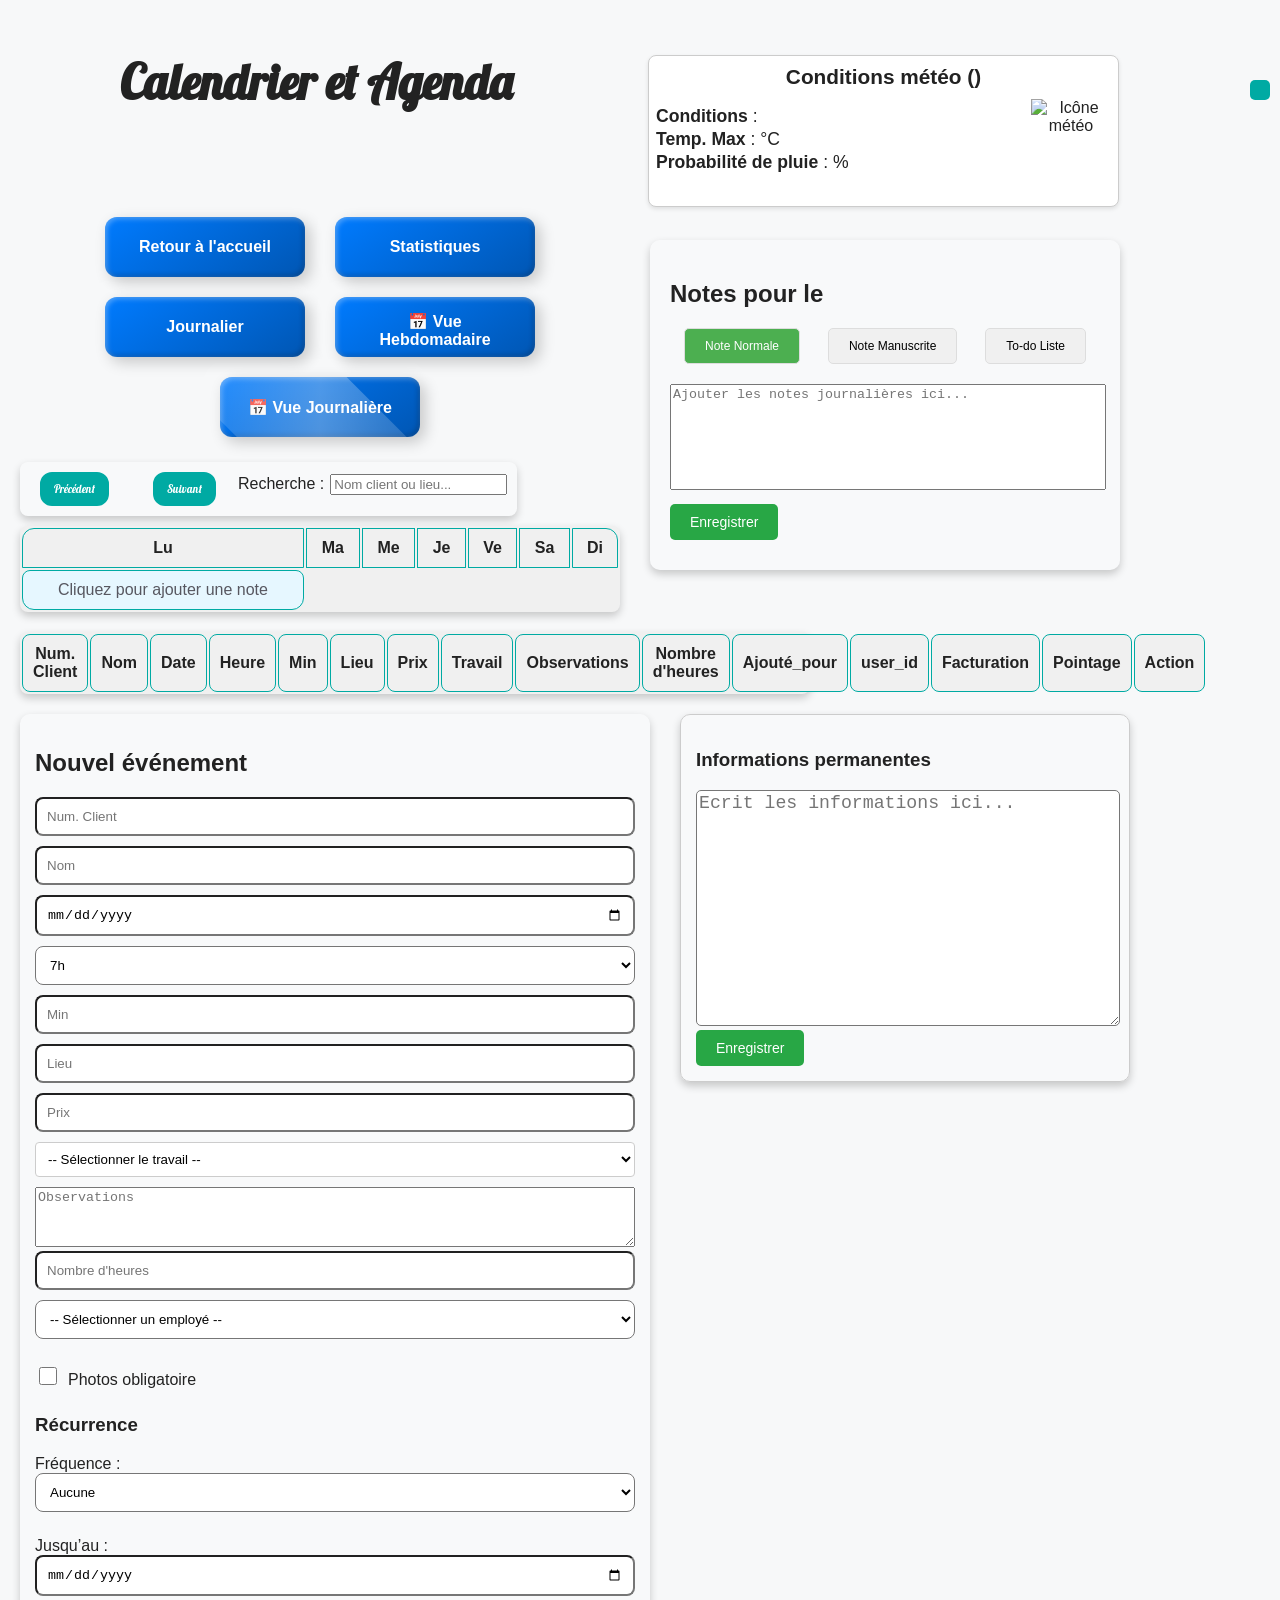
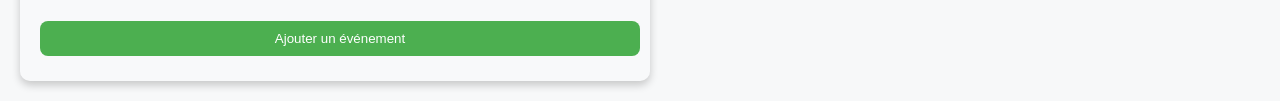
==== calendrier.html @ 265c9bbc "Amélioration" ====
<!DOCTYPE html>
<html lang="fr">
<head>
    <meta name="viewport" content="width=device-width, initial-scale=1.0, user-scalable=no">
    <link rel="icon" href="data:,">
    <meta charset="UTF-8">
    <meta name="viewport" content="width=device-width, initial-scale=1.0">
    <title data-i18n="page_title_daily_calendar_agenda">Calendrier et Agenda Quotidien</title>
    <style>
        #noteText {
            width: 100%; /* Largeur complète */
            height: 100px; /* Hauteur maximale */
            overflow-y: auto; /* Défilement vertical si nécessaire */
            resize: none; /* Désactive le redimensionnement manuel */
        }
    </style>
    <link rel="stylesheet" href="calendrier.css">
    <script src="https://cdnjs.cloudflare.com/ajax/libs/uuid/8.3.2/uuid.min.js"></script>
    <script src="https://cdnjs.cloudflare.com/ajax/libs/pdf.js/3.11.174/pdf.min.js"></script>
    <script src="https://cdnjs.cloudflare.com/ajax/libs/html2canvas/1.4.1/html2canvas.min.js"></script>
    <script src="https://code.jquery.com/jquery-3.7.1.slim.min.js" integrity="sha256-kmHvs0B+OpCW5GVHUNjv9rOmY0IvSIRcf7zGUDTDQM8=" crossorigin="anonymous"></script>
    <script src="https://cdnjs.cloudflare.com/ajax/libs/jspdf/2.5.1/jspdf.umd.min.js"></script>
    <script src="https://cdnjs.cloudflare.com/ajax/libs/jspdf-autotable/3.8.2/jspdf.plugin.autotable.min.js"></script>
    <script src="https://cdnjs.cloudflare.com/ajax/libs/jspdf-autotable/3.8.2/jspdf.plugin.autotable.min.js"></script>
    <script type="text/javascript">
        // Place ta fonction `openEditModal` ici
        async function openEditModal(date, notes = "") {

            // 1. D'abord, assurez-vous que la modale est visible
            const editNoteModal = document.getElementById('editNoteModal');
            if (!editNoteModal) {
                console.error("Erreur: L'élément '#editNoteModal' est introuvable. Impossible d'ouvrir la modale.");
                return;
            }

            // 2. Ensuite, manipulez les éléments internes
            const modalDateElement = document.getElementById('modalDate');
            if (modalDateElement) {
                modalDateElement.textContent = date;
            } else {
                console.error("Erreur: L'élément '#modalDate' est introuvable à l'intérieur de la modale. La date ne peut pas être affichée.");
            }

            // 3. Récupération asynchrone des notes de la base de données
            // On charge la note par défaut (type 1)
            const notesFromDB = await loadDailyNoteForDate(date, 1);

            const noteTextElement = document.getElementById('noteText');
            if (noteTextElement) {
                // Affiche la note de la base de données si elle existe, sinon utilise la valeur par défaut.
                noteTextElement.value = notesFromDB || notes;
            } else {
                console.error("Erreur: L'élément '#noteText' est introuvable à l'intérieur de la modale.");
            }

            // 4. Affiche la modale une fois que le contenu est chargé
            editNoteModal.style.display = 'block';
        }

        async function loadDailyNoteForDate(date) {
            try {
                // Récupérer toutes les notes pour la date spécifiée
                const { data: notes, error } = await supabase
                    .from('daily_notes1_fran')
                    .select('notes, type, todo_notes') // Assurez-vous d'inclure 'todo_notes'
                    .eq('date', date);

                if (error) {
                    console.error('error_fetching_notes', error);
                    return;
                }

                const noteTextElement = document.getElementById('noteText');
                const todoList = document.getElementById('todoList');
                let noteToDisplay = null;

                // Chercher la note normale (type 1) ou la to-do liste (type 3)
                if (notes && notes.length > 0) {
                    noteToDisplay = notes.find(note => note.type === 1) || notes.find(note => note.type === 3);
                }

                // Si une note est trouvée, afficher selon son type
                if (noteToDisplay) {
                    if (noteToDisplay.type === 1) { // Note normale
                        noteTextElement.value = noteToDisplay.notes;
                        setNoteType(1);
                    } else if (noteToDisplay.type === 3) { // To-do Liste
                        todoList.innerHTML = ''; // Vider la liste précédente
                        const todos = JSON.parse(noteToDisplay.todo_notes); // Parse le JSON de la to-do liste
                        todos.forEach(item => {
                            const li = document.createElement('li');
                            li.innerHTML = `<input type="checkbox" ${item.completed ? 'checked' : ''}> <span>${item.text}</span>`;
                            todoList.appendChild(li);
                        });
                        setNoteType(3);
                    }
                } else {
                    // Si aucune note n'est trouvée pour cette date
                    noteTextElement.value = "";
                    setNoteType(1); // Par défaut, afficher la note normale
                }

                document.getElementById('editNoteModal').style.display = 'block'; // Ouvre la modale

            } catch (error) {
                console.error('error_unexpected_colon', error);
                document.getElementById('noteText').value = "";
                document.getElementById('editNoteModal').style.display = 'block'; // Ouvre la modale même en cas d'erreur
            }
        }


        // Fonction pour gérer le changement de date
        function handleDateChange(newDate) {
            document.getElementById('modalDate').textContent = newDate;
            loadDailyNoteForDate(newDate, 1);
        }

    </script>
    <script src="https://cdn.jsdelivr.net/npm/@emailjs/browser@3/dist/email.min.js"></script>
    <script>
      (function() {
        emailjs.init("6lA9Rhqjaqkd15zS7"); // ⚡ ta Public Key
      })();
    </script>


    <script type="module">
        import { supabase } from './supabaseClientAgendaJour.js';

        // Variables globales (assurez-vous qu'elles sont déclarées une seule fois dans votre fichier)
        let translations = {};
        let currentLang = 'fr'; // Valeur par défaut, sera mise à jour au chargement de la langue
        let monthNames = []; // Sera rempli par loadLanguage
        var currentMonth = new Date().getMonth();
        var currentYear = new Date().getFullYear();
        var event = {}; // Objet pour stocker les événements par date
        let employeeNames = []; // variable globale
        let evenementsRecherche = null; // null = pas de recherche
        let currentSearchFilter = "";
        let isProgrammaticClick = false;
        const isConfigUser = localStorage.getItem('currentPersonIsConfigUser') === 'true';
        let isFetchingEvents = false;
        let connectedUserName = '';

        let selectedClient = null;
        let currentPopupData = null;
        let draggedEvent = null;
        let recurrenceAlerts = [];

        // Les éléments DOM
        const overlay = document.getElementById("loading-overlay");
        const progressBar = document.getElementById("progress-bar");
        const progressText = document.getElementById("progress-text");

        // === GÉRER LA VISIBILITÉ DU BOUTON RDV ===
        const addRdvBtn = document.getElementById('addRdvBtn');
        if (addRdvBtn) {
            addRdvBtn.style.display = isConfigUser ? '' : 'none';
        }

        // =======================================================
        // UTILITAIRES DE SYNCHRONISATION ET HORS LIGNE
        // =======================================================

        // Constantes pour la file d'attente hors ligne
        const OFFLINE_QUEUE_KEY = 'offline_queue';

        /**
         * Vérifie l'état de la connexion Internet.
         * @returns {boolean} True si en ligne, False sinon.
         */
        function isOnline() {
            return navigator.onLine;
        }

        /**
         * Ajoute une opération à la file d'attente locale (simulée avec LocalStorage
         * pour la simplicité, mais idéalement IndexedDB).
         * @param {Object} operation - L'objet de la requête à enregistrer.
         */
        async function addToQueue(operation) {
            console.log(`[IDB/Queue] Tentative d'ajout à la file d'attente:`, operation);

            // === CORRECTION UNIQUE - DÉBUT ===
            // 1. Supprimer Téléphone:null de tous les payloads
            if (operation.payload && operation.payload.Téléphone === null) {
                console.log('🛠️ Suppression Téléphone:null du payload');
                delete operation.payload.Téléphone;
            }

            // 1b. Supprimer Num. Client:null de tous les payloads
            if (operation.payload && operation.payload["Num. Client"] === null) {
                console.log('🛠️ Suppression Num. Client:null du payload');
                delete operation.payload["Num. Client"];
            }

            // 2. Ne PAS ignorer les payloads vides si c'est une mise à jour légitime
            if (operation.payload && Object.keys(operation.payload).length === 0) {
                console.log('ℹ️ Payload vide après nettoyage');
            }

            // 3. Ignorer les opérations avec targetId.Téléphone vide
            if (operation.targetId && operation.targetId.Téléphone === '') {
                console.log('⚠️ TargetId.Téléphone vide, opération ignorée');
                return;
            }


            // --- Début de la SIMULATION (Remplacez par IndexedDB en production) ---
            try {
                const queue = JSON.parse(localStorage.getItem(OFFLINE_QUEUE_KEY) || '[]');

                // Assure un ID unique et horodatage
                operation.id = Date.now() + Math.random().toString(36).substring(2, 9);
                operation.timestamp = Date.now();

                queue.push(operation);
                localStorage.setItem(OFFLINE_QUEUE_KEY, JSON.stringify(queue));

                console.log(`[IDB/Queue] Opération ajoutée avec succès. Taille de la file: ${queue.length}`);
            } catch (e) {
                console.error("[IDB/Queue] Erreur lors de l'ajout à la file d'attente:", e);
            }
            // --- Fin de la SIMULATION ---
        }

        // NOTE: Vous pouvez supprimer la déclaration vide car syncData est définie ci-dessous.

        // =======================================================
        // AJOUT DE SIMULATIONS POUR LIRE ET SUPPRIMER LA QUEUE LOCALE
        // =======================================================

        /**
         * Récupère toutes les opérations en attente (simulée).
         * @returns {Array<Object>} La liste des opérations ordonnées par timestamp.
         */
        async function getQueue() {
            try {
                const queue = JSON.parse(localStorage.getItem(OFFLINE_QUEUE_KEY) || '[]');
                // 💡 Toujours trier par timestamp pour garantir l'ordre chronologique
                return queue.sort((a, b) => a.timestamp - b.timestamp);
            } catch (e) {
                console.error("[IDB/Queue] Erreur lors de la récupération de la file:", e);
                return [];
            }
        }

        /**
         * Supprime une opération spécifique de la file (simulée).
         * @param {string} id - L'ID de l'opération à supprimer.
         */
        async function deleteFromQueue(id) {
            try {
                let queue = JSON.parse(localStorage.getItem(OFFLINE_QUEUE_KEY) || '[]');
                const initialLength = queue.length;

                queue = queue.filter(op => op.id !== id);
                localStorage.setItem(OFFLINE_QUEUE_KEY, JSON.stringify(queue));

                console.log(`[IDB/Queue] Opération ${id} supprimée. ${initialLength - queue.length} élément(s) retiré(s).`);
            } catch (e) {
                console.error("[IDB/Queue] Erreur lors de la suppression de l'opération:", e);
            }
        }


        // =======================================================
        // FONCTION DE SYNCHRONISATION PRINCIPALE (syncData)
        // =======================================================

        // Variable pour s'assurer qu'une seule synchronisation est en cours d'exécution à la fois
        let isSyncing = false;

        /**
         * Tente de synchroniser toutes les modifications locales avec Supabase.
         */
        async function syncData() { // C'est la seule déclaration de syncData maintenant.
            if (isSyncing || !isOnline()) {
                console.log(`[Sync] Synchronisation ignorée (Déjà en cours ou hors ligne).`);
                return;
            }

            isSyncing = true;
            console.log("🚀 Début de la synchronisation des données locales.");

            const queue = await getQueue();
            if (queue.length === 0) {
                isSyncing = false;
                console.log("✅ File d'attente locale vide. Synchronisation terminée.");
                return;
            }

            let successCount = 0;
            let failCount = 0;

            for (const operation of queue) {
                try {
                    if (operation.type === 'UPDATE') {

                        // Extraction des paramètres de la requête
                        const { targetTable, targetId, payload } = operation;
                        console.log('=== DEBUG SYNC: Operation payload ===');
                        console.log('Table cible:', targetTable);
                        console.log('ID cible:', targetId);
                        console.log('Payload complet:', JSON.stringify(payload, null, 2));
                        console.log('Clé "Téléphone" existe dans payload?', 'Téléphone' in payload);
                        console.log('Clé "Num. Client" existe dans payload?', 'Num. Client' in payload);
                        console.log('==============================');

                        const targetKeys = Object.keys(targetId);

                        if (targetKeys.length === 0) {
                             throw new Error("ID de cible manquant pour la mise à jour.");
                        }

                        // Construction de la clause WHERE
                        let query = supabase.from(targetTable).update(payload);

                        targetKeys.forEach(key => {
                            query = query.eq(key, targetId[key]);
                        });

                        // 🚨 Exécution de la requête Supabase
                        const { error } = await query;

                        if (error) {
                            console.error(`❌ Échec API sur ${targetTable} (ID: ${operation.id}). Arrêt de la file.`, error);
                            failCount++;
                            break;
                        }

                        // Succès: suppression de l'opération de la file locale
                        await deleteFromQueue(operation.id);
                        successCount++;

                    } else {
                        console.warn(`[Sync] Type d'opération inconnu : ${operation.type}. Suppression.`);
                        await deleteFromQueue(operation.id);
                    }

                } catch (e) {
                    console.error(`❌ Erreur critique lors du traitement de l'opération ${operation.id}. Arrêt de la file.`, e);
                    failCount++;
                    break;
                }
            }

            isSyncing = false;
            console.log(`\n🎉 Synchronisation terminée : ${successCount} succès, ${failCount} échecs. Reste ${queue.length - successCount} élément(s) en attente.`);
        }

        // -----------------------------------------------------------------
        // -----------------------------------------------------------------
        // Gestion des boutons
        // -----------------------------------------------------------------
        // -----------------------------------------------------------------

        // Gestion du bouton statistiques
        document.getElementById('statsButton').addEventListener('click', function() {
            // Récupérer les informations utilisateur
            const userName = localStorage.getItem('currentPersonName');
            const isConfigUser = localStorage.getItem('currentPersonIsConfigUser') === 'true';

            // Passer les paramètres dans l'URL
            const params = new URLSearchParams({
                user: userName || '',
                isConfig: isConfigUser
            });

            window.location.href = `statistiques.html?${params.toString()}`;
        });

        // Gestion du bouton journalier
        document.getElementById('dailyButton').addEventListener('click', function() {
            // Récupérer les informations utilisateur
            const userName = localStorage.getItem('currentPersonName');
            const isConfigUser = localStorage.getItem('currentPersonIsConfigUser') === 'true';

            // Vérifier si l'utilisateur a les droits d'accès
            if (!isConfigUser) {
                alert("⛔ Accès refusé : Vous n'avez pas les droits nécessaires pour accéder à cette page.");
                return; // Empêcher la redirection
            }

            // Passer les paramètres dans l'URL
            const params = new URLSearchParams({
                user: userName || '',
                isConfig: isConfigUser
            });

            window.location.href = `journalier.html?${params.toString()}`;
        });

        // Gestion du bouton accueil
        document.getElementById('homeButton').addEventListener('click', function() {
            window.location.href = 'index.html';
        });

        // ✅ Fonction unique pour les dates locales (à mettre au début de votre code)
        function getLocalDateString(date = new Date()) {
            const year = date.getFullYear();
            const month = String(date.getMonth() + 1).padStart(2, '0');
            const day = String(date.getDate()).padStart(2, '0');
            return `${year}-${month}-${day}`;
        }

        async function loadEmployees() {
            const { data, error } = await supabase
                .from("access_code1_fran")
                .select("Nom, color"); // Ajout de "color" à la sélection

            if (error) {
                console.error("Erreur récupération employés:", error);
                return;
            }

            // On garde le tableau simple de noms
            employeeNames = data.map(emp => emp.Nom);
            console.log("Noms des employés récupérés :", employeeNames);

            // Stocker les couleurs dans un objet global
            window.employeeColors = {};
            data.forEach(emp => {
                if (emp.Nom && emp.color) {
                    window.employeeColors[emp.Nom] = emp.color;
                }
            });
            console.log("Couleurs employés chargées :", window.employeeColors);
        }

        // Fonction pour peupler le select des employés
        async function populateEmployeSelect() {
            try {
                // Utilisez votre fonction existante
                await loadEmployees();

                const select = document.getElementById('employeSelect');
                if (select && employeeNames && employeeNames.length > 0) {
                    // Vider les options existantes (sauf la première)
                    select.innerHTML = '<option value="">-- Sélectionner un employé --</option>';

                    // Ajouter chaque employé
                    employeeNames.forEach(employeName => {
                        const option = document.createElement('option');
                        option.value = employeName; // Utilisez le nom comme valeur
                        option.textContent = employeName;
                        select.appendChild(option);
                    });

                    console.log('✅ Select des employés peuplé avec succès');
                } else {
                    console.log('❌ Aucun employé trouvé ou select non disponible');
                }
            } catch (error) {
                console.error('Erreur dans populateEmployeSelect:', error);
            }
        }

        // Fonction pour afficher/masquer la barre d'alertes
        function toggleRecurrenceAlertBar(show) {
            const alertBar = document.getElementById('recurrence-alert-bar');
            alertBar.style.display = show ? 'block' : 'none';
        }

        // Fonction pour mettre à jour le compteur d'alertes
        function updateAlertCount(count) {
            document.getElementById('recurrence-alert-count').textContent = count + ' ALERTES RÉCURRENCE';
        }

        // Fermeture de la barre
        document.getElementById('close-alert-bar').addEventListener('click', function() {
            toggleRecurrenceAlertBar(false);
        });

        // Fermeture du modal en cliquant à l'extérieur
        document.getElementById('recurrence-alert-modal').addEventListener('click', function(e) {
            if (e.target === this) {
                this.style.display = 'none';
            }
        });

        // Fonction pour envoyer l'email avec les photos
        async function sendPhotosEmail(event) {
            try {
                // Préparer le contenu des photos
                let photosContent = '';

                if (event.photo_avant_url || event.photo_apres_url) {
                    photosContent = '<h3>📸 Photos jointes :</h3><div style="display: flex; gap: 10px; flex-wrap: wrap;">';

                    if (event.photo_avant_url) {
                        photosContent += `
                            <div style="flex: 1; min-width: 200px;">
                                <h4>Photo Avant</h4>
                                <img src="${event.photo_avant_url}" alt="Photo avant" style="max-width: 100%; height: auto; border: 1px solid #ddd; border-radius: 4px;">
                            </div>
                        `;
                    }

                    if (event.photo_apres_url) {
                        photosContent += `
                            <div style="flex: 1; min-width: 200px;">
                                <h4>Photo Après</h4>
                                <img src="${event.photo_apres_url}" alt="Photo après" style="max-width: 100%; height: auto; border: 1px solid #ddd; border-radius: 4px;">
                            </div>
                        `;
                    }

                    photosContent += '</div>';
                }

                // ⚠️ ASSUREZ-VOUS que toutes ces variables sont bien envoyées :
                await emailjs.send("service_zh7myzj", "template_q9ce0fk", {
                    custom_title: "📸 PHOTOS CLIENT - INTERVENTION 📸",
                    custom_message: "Voici les photos de l'intervention :",
                    employe: event.Ajouté_pour,
                    telephone: event.Téléphone,
                    date: event.Date,
                    heure: event.Heure,
                    lieu: event.Lieu,
                    photos_content: photosContent,  // ⬅️ Doit contenir le HTML des photos
                    footer_message: ""  // ⬅️ Vide pour les photos
                });

                showTemporaryMessage("✅ " + getTranslation('photos_sent_success'));

            } catch (error) {
                console.error("❌ Erreur envoi photos:", error);
                showTemporaryMessage("❌ " + getTranslation('photos_sent_error'));
            }
        }

        // Fonction pour scanner les récurrences qui se terminent bientôt
        async function scanEndingRecurrences() {
            console.log("🔍 Scan des récurrences en cours...");

            try {
                // Récupérer toutes les récurrences actives
                const { data: events, error } = await supabase
                    .from('event_quot1_fran')
                    .select('*')
                    .not('recurrence_rule', 'is', null)
                    .not('recurrence_id', 'is', null);

                if (error) {
                    console.error("Erreur lors du scan:", error);
                    return;
                }

                // Grouper par recurrence_id pour éviter les doublons
                const uniqueRecurrences = {};
                events.forEach(event => {
                    if (!uniqueRecurrences[event.recurrence_id]) {
                        uniqueRecurrences[event.recurrence_id] = event;
                    }
                });

                const alerts = [];
                const today = normalizeToMidnight(new Date());

                // Analyser chaque récurrence unique
                for (const recurrenceId in uniqueRecurrences) {
                    const event = uniqueRecurrences[recurrenceId];

                    try {
                        const rule = JSON.parse(event.recurrence_rule);

                        if (rule.endDate) {
                            const endDate = parseLocalDate(rule.endDate);
                            const daysUntilEnd = Math.ceil((endDate - today) / (1000 * 60 * 60 * 24));

                            // Si la récurrence se termine dans moins de 30 jours
                            if (daysUntilEnd >= 0 && daysUntilEnd <= 30) {
                                alerts.push({
                                    event: event,
                                    rule: rule,
                                    daysUntilEnd: daysUntilEnd,
                                    recurrenceId: recurrenceId
                                });
                            }
                        }
                    } catch (e) {
                        console.error("Erreur parsing recurrence_rule:", e);
                    }
                }

                // Trier par urgence (jours restants)
                alerts.sort((a, b) => a.daysUntilEnd - b.daysUntilEnd);

                // Mettre à jour l'affichage
                updateRecurrenceAlerts(alerts);

            } catch (error) {
                console.error("Erreur générale du scan:", error);
            }
        }

        // Fonction pour mettre à jour l'affichage des alertes
        function updateRecurrenceAlerts(alerts) {
            const alertBar = document.getElementById('recurrence-alert-bar');
            const minicardsContainer = document.getElementById('recurrence-alert-minicards');
            const countElement = document.getElementById('recurrence-alert-count');

            // Vider les mini-cartes existantes
            minicardsContainer.innerHTML = '';

            if (alerts.length === 0) {
                // Masquer la barre si aucune alerte
                toggleRecurrenceAlertBar(false);
                return;
            }

            // Mettre à jour le compteur
            updateAlertCount(alerts.length);

            // Créer les mini-cartes
            alerts.forEach(alert => {
                const minicard = document.createElement('div');
                minicard.className = `recurrence-minicard ${
                    alert.daysUntilEnd <= 7 ? 'urgent' :
                    alert.daysUntilEnd <= 15 ? 'warning' : 'info'
                }`;

                minicard.innerHTML = `
                    📞 ${alert.event.Téléphone} - J-${alert.daysUntilEnd}
                `;

                minicard.addEventListener('click', () => {
                    showRecurrenceAlertDetail(alert);
                });

                minicardsContainer.appendChild(minicard);
            });

            // Afficher la barre
            toggleRecurrenceAlertBar(true);
        }

        // Fonction pour afficher le détail d'une alerte
        function showRecurrenceAlertDetail(alert) {
            const modal = document.getElementById('recurrence-alert-modal');
            const content = document.getElementById('recurrence-alert-content');

            // Formater la description de la récurrence
            const recurrenceDescription = formatRecurrenceDescription(alert.rule);

            // Créer le contenu du modal
            content.innerHTML = `
                <div style="margin-bottom: 20px;">
                    <h3 style="color: #ff8c00; margin-bottom: 15px;">
                        🔔 RÉCURRENCE TERMINE DANS ${alert.daysUntilEnd} JOURS
                    </h3>

                    <div style="background: #f9f9f9; padding: 15px; border-radius: 8px; margin-bottom: 15px;">
                        <p><strong>📞 Téléphone:</strong> ${alert.event.Téléphone || '-'}</p>
                        <p><strong>👤 Nom:</strong> ${alert.event.Nom || '-'}</p>
                        <p><strong>📅 Prochaine date:</strong> ${alert.event.Date} à ${alert.event.Heure || ''}${alert.event.Min || ''}</p>
                        <p><strong>📍 Lieu:</strong> ${alert.event.Lieu || '-'}</p>
                        <p><strong>💰 Prix:</strong> ${alert.event.Prix || '-'}€</p>
                        <p><strong>🔧 Travail:</strong> ${alert.event.Travail || '-'}</p>
                        <p><strong>⏱️ Durée:</strong> ${alert.event.nombre_heures || '-'} heures</p>
                        <p><strong>👨‍💼 Employé:</strong> ${alert.event.Ajouté_pour || '-'}</p>
                        <p><strong>🔄 Type:</strong> ${recurrenceDescription}</p>
                        <p><strong>📅 Fin de récurrence:</strong> ${alert.rule.endDate}</p>
                    </div>

                    <div style="display: flex; gap: 10px; flex-wrap: wrap; margin-bottom: 15px;">
                        <div style="flex: 1; min-width: 200px;">
                            <label><strong>⏰ Rappelez-moi dans:</strong></label>
                            <select id="reminder-delay" style="width: 100%; padding: 8px; margin-top: 5px;">
                                <option value="1">1 jour</option>
                                <option value="5">5 jours</option>
                                <option value="15">15 jours</option>
                                <option value="never">Jamais</option>
                            </select>
                        </div>

                        <div style="flex: 1; min-width: 200px;">
                            <label><strong>📅 Nouvelle récurrence:</strong></label>
                            <button id="create-new-recurrence" style="width: 100%; padding: 10px; background: #4CAF50; color: white; border: none; border-radius: 5px; cursor: pointer;">
                                🔄 Créer nouvelle récurrence
                            </button>
                        </div>
                    </div>

                    <div style="display: flex; gap: 10px; justify-content: flex-end;">
                        <button id="mark-treated" style="padding: 8px 15px; background: #66D19E; color: white; border: none; border-radius: 5px; cursor: pointer;">
                            ✓ Marquer comme traitée
                        </button>
                        <button id="close-detail-modal" style="padding: 8px 15px; background: #ccc; border: none; border-radius: 5px; cursor: pointer;">
                            Fermer
                        </button>
                    </div>
                </div>
            `;

            // Afficher le modal
            modal.style.display = 'flex';

            // Gestion des événements
            document.getElementById('create-new-recurrence').addEventListener('click', function() {
                createNewRecurrenceFromAlert(alert);
            });

            document.getElementById('mark-treated').addEventListener('click', function() {
                const delay = document.getElementById('reminder-delay').value;
                handleReminderAction(alert, delay);
            });

            document.getElementById('close-detail-modal').addEventListener('click', function() {
                modal.style.display = 'none';
            });
        }

        // Fonction pour formater la description de la récurrence
        function formatRecurrenceDescription(rule) {
            if (!rule) return 'Aucune';

            switch (rule.frequency) {
                case 'daily':
                    return 'Quotidienne';

                case 'weekly':
                    const days = rule.days ? rule.days.map(day =>
                        day.charAt(0).toUpperCase() + day.slice(1)
                    ).join(', ') : 'Aucun jour';
                    return `Hebdomadaire (${days})`;

                case 'biweekly':  // AJOUT
                    const intervalWeeks = rule.interval || 2;
                    const daysBiweekly = rule.days ? rule.days.map(day =>
                        day.charAt(0).toUpperCase() + day.slice(1)
                    ).join(', ') : 'Aucun jour';
                    return `Toutes les ${intervalWeeks} semaines (${daysBiweekly})`;

                case 'monthly':
                    if (rule.monthlyType === 'relative') {
                        const weekNames = {
                            '1': 'Premier', '2': 'Deuxième', '3': 'Troisième',
                            '4': 'Quatrième', 'last': 'Dernier'
                        };
                        const dayNames = {
                            'monday': 'Lundi', 'tuesday': 'Mardi', 'wednesday': 'Mercredi',
                            'thursday': 'Jeudi', 'friday': 'Vendredi', 'saturday': 'Samedi',
                            'sunday': 'Dimanche'
                        };
                        return `Mensuelle (${weekNames[rule.weekOfMonth]} ${dayNames[rule.dayOfWeek]})`;
                    } else {
                        return `Mensuelle (Jour ${rule.dayOfMonth})`;
                    }

                case 'bimonthly':  // AJOUT
                    const intervalMonths = rule.interval || 2;
                    if (rule.monthlyType === 'relative') {
                        const weekNames = {
                            '1': 'Premier', '2': 'Deuxième', '3': 'Troisième',
                            '4': 'Quatrième', 'last': 'Dernier'
                        };
                        const dayNames = {
                            'monday': 'Lundi', 'tuesday': 'Mardi', 'wednesday': 'Mercredi',
                            'thursday': 'Jeudi', 'friday': 'Vendredi', 'saturday': 'Samedi',
                            'sunday': 'Dimanche'
                        };
                        return `Tous les ${intervalMonths} mois (${weekNames[rule.weekOfMonth]} ${dayNames[rule.dayOfWeek]})`;
                    } else {
                        return `Tous les ${intervalMonths} mois (Jour ${rule.dayOfMonth})`;
                    }

                case 'yearly':
                    return `Annuelle (${rule.day}/${rule.month})`;

                default:
                    return 'Aucune';
            }
        }

        // Fonction pour gérer l'action "Rappelez-moi"
        function handleReminderAction(alert, delay) {
            const modal = document.getElementById('recurrence-alert-modal');

            if (delay === 'never') {
                // Marquer comme "ne plus rappeler" pour cette récurrence
                console.log("Ne plus rappeler pour:", alert.recurrenceId);
                // Ici vous pourriez stocker cette préférence en base de données
            } else {
                console.log(`Rappel programmé dans ${delay} jours pour:`, alert.recurrenceId);
                // Programmer un rappel (à implémenter avec une table de rappels)
            }

            // Fermer le modal
            modal.style.display = 'none';

            // Optionnel: retirer cette alerte de la liste actuelle
            // (à implémenter selon votre logique de gestion d'alertes)
        }

        // Fonction pour créer une nouvelle récurrence (à compléter)
        function createNewRecurrenceFromAlert(alert) {
            console.log("Création d'une nouvelle récurrence à partir de:", alert);

            // Remplir le formulaire avec les données de l'ancienne récurrence
            fillEventFormWithRecurrenceData(alert);

            // Fermer le modal
            document.getElementById('recurrence-alert-modal').style.display = 'none';

            // Faire défiler jusqu'au formulaire
            document.querySelector('.form-wrapper').scrollIntoView({
                behavior: 'smooth'
            });
        }

        // Fonction pour pré-remplir le formulaire avec les données de récurrence
        function fillEventFormWithRecurrenceData(alert) {
            const event = alert.event;

            // Remplir les champs de base
            if (document.getElementById('Téléphone'))
                document.getElementById('Téléphone').value = event.Téléphone || '';
            if (document.getElementById('Nom'))
                document.getElementById('Nom').value = event.Nom || '';
            if (document.getElementById('Lieu'))
                document.getElementById('Lieu').value = event.Lieu || '';
            if (document.getElementById('Prix'))
                document.getElementById('Prix').value = event.Prix || '';
            if (document.getElementById('Travail'))
                document.getElementById('Travail').value = event.Travail || '';
            if (document.getElementById('NombreHeures'))
                document.getElementById('NombreHeures').value = event.nombre_heures || '';
            if (document.getElementById('employeSelect'))
                document.getElementById('employeSelect').value = event.Ajouté_pour || '';

            // Calculer la nouvelle date de début (jour suivant la fin actuelle)
            const currentEndDate = parseLocalDate(alert.rule.endDate);
            const newStartDate = new Date(currentEndDate);
            newStartDate.setDate(newStartDate.getDate() + 1);

            if (document.getElementById('Date')) {
                document.getElementById('Date').value = newStartDate.toISOString().split('T')[0];
            }

            // Pré-remplir la récurrence avec les mêmes paramètres
            if (document.getElementById('recurrence-frequency')) {
                document.getElementById('recurrence-frequency').value = alert.rule.frequency;

                // Déclencher l'événement change pour afficher les bonnes options
                document.getElementById('recurrence-frequency').dispatchEvent(new Event('change'));

                // Remplir les options selon le type de récurrence
                setTimeout(() => {
                    fillRecurrenceOptions(alert.rule);
                }, 100);
            }
        }

        // Fonction pour remplir les options de récurrence
        function fillRecurrenceOptions(rule) {
            if (rule.frequency === 'weekly' && rule.days) {
                rule.days.forEach(day => {
                    const checkbox = document.querySelector(`#weekly-options input[value="${day}"]`);
                    if (checkbox) checkbox.checked = true;
                });
            }

            else if (rule.frequency === 'biweekly') {  // AJOUT
                // Remplir l'intervalle
                if (rule.interval && document.getElementById('biweekly-interval')) {
                    document.getElementById('biweekly-interval').value = rule.interval;
                }
                // Remplir les jours
                if (rule.days) {
                    rule.days.forEach(day => {
                        const checkbox = document.querySelector(`#biweekly-options input[value="${day}"]`);
                        if (checkbox) checkbox.checked = true;
                    });
                }
            }

            else if (rule.frequency === 'monthly') {
                if (rule.monthlyType === 'fixed') {
                    document.getElementById('monthly-type-fixed').checked = true;
                    document.getElementById('monthly-type-fixed').dispatchEvent(new Event('change'));
                    if (document.getElementById('recurrence-dayOfMonth')) {
                        document.getElementById('recurrence-dayOfMonth').value = rule.dayOfMonth || 1;
                    }
                } else {
                    document.getElementById('monthly-type-relative').checked = true;
                    document.getElementById('monthly-type-relative').dispatchEvent(new Event('change'));
                    if (document.getElementById('recurrence-weekOfMonth')) {
                        document.getElementById('recurrence-weekOfMonth').value = rule.weekOfMonth || '1';
                    }
                    if (document.getElementById('recurrence-dayOfWeek')) {
                        document.getElementById('recurrence-dayOfWeek').value = rule.dayOfWeek || 'monday';
                    }
                }
            }

            else if (rule.frequency === 'bimonthly') {  // AJOUT
                // Remplir l'intervalle
                if (rule.interval && document.getElementById('bimonthly-interval')) {
                    document.getElementById('bimonthly-interval').value = rule.interval;
                }

                if (rule.monthlyType === 'fixed') {
                    document.getElementById('bimonthly-type-fixed').checked = true;
                    document.getElementById('bimonthly-type-fixed').dispatchEvent(new Event('change'));
                    if (document.getElementById('bimonthly-dayOfMonth')) {
                        document.getElementById('bimonthly-dayOfMonth').value = rule.dayOfMonth || 1;
                    }
                } else {
                    document.getElementById('bimonthly-type-relative').checked = true;
                    document.getElementById('bimonthly-type-relative').dispatchEvent(new Event('change'));
                    if (document.getElementById('bimonthly-weekOfMonth')) {
                        document.getElementById('bimonthly-weekOfMonth').value = rule.weekOfMonth || '1';
                    }
                    if (document.getElementById('bimonthly-dayOfWeek')) {
                        document.getElementById('bimonthly-dayOfWeek').value = rule.dayOfWeek || 'monday';
                    }
                }
            }

            else if (rule.frequency === 'yearly') {
                if (document.getElementById('recurrence-month')) {
                    document.getElementById('recurrence-month').value = rule.month || 1;
                }
                if (document.getElementById('recurrence-day')) {
                    document.getElementById('recurrence-day').value = rule.day || 1;
                }
            }

            // Remplir la date de fin (par exemple, +1 an)
            if (rule.endDate && document.getElementById('recurrence-endDate')) {
                const currentEnd = parseLocalDate(rule.endDate);
                const newEnd = new Date(currentEnd);
                newEnd.setFullYear(newEnd.getFullYear() + 1);
                document.getElementById('recurrence-endDate').value = newEnd.toISOString().split('T')[0];
            }
        }

        // Scanner au chargement de la page
        document.addEventListener('DOMContentLoaded', function() {
            // Scanner immédiatement
            scanEndingRecurrences();

            // Scanner toutes les heures (pour les tests)
            setInterval(scanEndingRecurrences, 60 * 60 * 1000);

            // Scanner tous les jours à 8h00
            const now = new Date();
            const next8AM = new Date();
            next8AM.setHours(8, 0, 0, 0);
            if (now > next8AM) {
                next8AM.setDate(next8AM.getDate() + 1);
            }

            const timeUntil8AM = next8AM - now;
            setTimeout(() => {
                scanEndingRecurrences();
                setInterval(scanEndingRecurrences, 24 * 60 * 60 * 1000); // Tous les jours
            }, timeUntil8AM);
        });



        function formatDateLocal(date) {
            return date.getFullYear() + "-" +
                String(date.getMonth() + 1).padStart(2, '0') + "-" +
                String(date.getDate()).padStart(2, '0');
        }

        function generateUUID() {
          return ([1e7]+-1e3+-4e3+-8e3+-1e11).replace(/[018]/g, c =>
            (c ^ crypto.getRandomValues(new Uint8Array(1))[0] & 15 >> c / 4).toString(16)
          );
        }


        function normalizeToMidnight(date) {
            return new Date(date.getFullYear(), date.getMonth(), date.getDate());
        }

        function parseLocalDate(dateStr) {
            const [year, month, day] = dateStr.split("-").map(Number);
            return new Date(year, month - 1, day); // ⚡ construit en LOCAL
        }

        // ==========================================
        // VARIABLES GLOBALES ET CONFIGURATION
        // ==========================================

        // Variables anti-rebond pour éviter les appels multiples
        let isGeneratingCalendar = false;
        let isLoadingDailyNotes = false;


        // ==========================================
        // FONCTIONS AVEC PROTECTION ANTI-REBOND
        // ==========================================

        async function generateCalendar(month, year, evenementsTrouves = []) {
            if (isGeneratingCalendar) {
                console.log("⏳ generateCalendar déjà en cours, ignoré");
                return;
            }

            isGeneratingCalendar = true;
            try {
                console.log("🔄 generateCalendar démarré");

                console.log('generateCalendar called');
                const today = new Date();
                const todayFormatted = `${today.getFullYear()}-${String(today.getMonth() + 1).padStart(2, '0')}-${String(today.getDate()).padStart(2, '0')}`;

                const calendarTable = document.getElementById('calendarTable');
                const monthYearDisplay = document.getElementById('monthYear');
                calendarTable.innerHTML = `
                    <tr>
                        <th data-i18n="day_mon_short">Lu</th>
                        <th data-i18n="day_tue_short">Ma</th>
                        <th data-i18n="day_wed_short">Me</th>
                        <th data-i18n="day_thu_short">Je</th>
                        <th data-i18n="day_fri_short">Ve</th>
                        <th data-i18n="day_sat_short">Sa</th>
                        <th data-i18n="day_sun_short">Di</th>
                    </tr>
                `;

                // Traduire les en-têtes
                calendarTable.querySelectorAll('[data-i18n]').forEach(element => {
                    const key = element.getAttribute('data-i18n');
                    if (translations[key]) {
                        element.textContent = translations[key];
                    }
                });

                monthYearDisplay.textContent = `${monthNames[month]} ${year}`;

                const firstDay = (new Date(year, month).getDay() + 6) % 7;
                const daysInMonth = 32 - new Date(year, month, 32).getDate();
                let date = 1;

                for (let i = 0; i < 6; i++) {
                    let row = document.createElement('tr');

                    for (let j = 0; j < 7; j++) {
                        if (i === 0 && j < firstDay) {
                            let cell = document.createElement('td');
                            row.appendChild(cell);
                        } else if (date > daysInMonth) {
                            break;
                        } else {
                            let cell = document.createElement('td');
                            cell.classList.add('clickable');

                            // Date YYYY-MM-DD
                            const formattedDate = `${year}-${String(month + 1).padStart(2, '0')}-${String(date).padStart(2, '0')}`;
                            cell.setAttribute('data-date', formattedDate);
                            cell.appendChild(document.createTextNode(date));
                            cell.addEventListener('click', handleDateClick);

                            // ✅ Garde la couleur du jour actuel
                            if (formattedDate === todayFormatted) {
                                cell.classList.add('today');
                            }

                            // ✅ Ajoute la couleur si cette date est dans les événements trouvés
                            if (Array.isArray(evenementsTrouves) && evenementsTrouves.length > 0) {
                                console.log("Dates trouvées :", evenementsTrouves.map(evt => evt.Date));

                                if (evenementsTrouves.some(evt => evt.Date.trim() === formattedDate)) {
                                    console.log("➡️ Highlight appliqué sur", formattedDate);
                                    cell.classList.add('highlight');
                                }
                            }

                            row.appendChild(cell);
                            date++;
                        }
                    }
                    calendarTable.appendChild(row);
                }
            } finally {
                isGeneratingCalendar = false;
            }
        }

        async function loadDailyNotes() {
            if (isLoadingDailyNotes) {
                console.log("⏳ loadDailyNotes déjà en cours, ignoré");
                return;
            }

            isLoadingDailyNotes = true;
            try {
                console.log("🔄 loadDailyNotes démarré");

                console.log('--- Appel de la fonction loadDailyNotes() ---');
                const { data, error } = await supabase
                    .from('daily_notes1_fran')
                    .select('date, notes, type'); // Ajout de 'type'

                if (error) {
                    console.error('Erreur lors de la récupération des notes journalières :', error);
                    return;
                }

                console.log('Données récupérées pour le calendrier :', data);

                data.forEach(note => {
                    const date = note.date;
                    const notes = note.notes;
                    const noteType = note.type;

                    const dayElement = document.getElementById(`day_${date}`);
                    if (dayElement) {
                        if (noteType === 1) {
                            dayElement.textContent = notes || 'Cliquer pour ajouter une note';
                            dayElement.classList.add('calendar-day-note');
                            dayElement.onclick = () => openEditModal(date, notes);
                        } else if (noteType === 3) {
                            dayElement.textContent = 'To-do Liste'; // Afficher un texte différent pour les to-do
                            dayElement.classList.add('calendar-day-todo');
                            // La logique pour le clic peut rester la même, ou être ajustée pour la to-do
                            dayElement.onclick = () => openEditModal(date, notes);
                        }
                    }
                });
                console.log('--- Fin de la fonction loadDailyNotes() ---');

            } finally {
                isLoadingDailyNotes = false;
            }
        }

        async function generateRecurrenceDatesWithLoading(startDate, rule) {
            if (overlay) {
                overlay.style.display = "flex";
                if (progressBar) progressBar.style.width = "0%";
                if (progressText) progressText.textContent = "Calcul des dates...";
            }

            await new Promise(resolve => setTimeout(resolve, 50));

            let results;
            try {
                // Appel sans updateProgress puisque la fonction n'existe plus
                results = await generateRecurrenceDates(startDate, rule);

                if (progressText) {
                    progressText.textContent = `${results.length} événements vont être créés`;
                }

            } finally {
                // L'overlay reste visible pour l'insertion
            }
            return results;
        }

        function calculateRelativeMonthlyDate(baseDate, weekOfMonth, dayOfWeek) {
            const today = normalizeToMidnight(new Date());
            const year = baseDate.getFullYear();
            const month = baseDate.getMonth();

            // Convertir le jour de la semaine en index (0=dimanche, 1=lundi, etc.)
            const weekDays = ['sunday', 'monday', 'tuesday', 'wednesday', 'thursday', 'friday', 'saturday'];
            const targetDayIndex = weekDays.indexOf(dayOfWeek.toLowerCase());

            // Premier jour du mois
            const firstDayOfMonth = new Date(year, month, 1);

            let foundDate;

            if (weekOfMonth === "last") {
                // Dernier X du mois - on part de la fin
                const lastDayOfMonth = new Date(year, month + 1, 0);
                let current = new Date(lastDayOfMonth);

                // Reculer jusqu'au bon jour de la semaine
                while (current.getMonth() === month) {
                    if (current.getDay() === targetDayIndex) {
                        foundDate = new Date(current);
                        break;
                    }
                    current.setDate(current.getDate() - 1);
                }
            } else {
                // Premier, deuxième, troisième, quatrième X du mois
                const weekNum = parseInt(weekOfMonth);
                let count = 0;
                let current = new Date(firstDayOfMonth);

                // Avancer jusqu'au bon jour de la semaine
                while (current.getMonth() === month) {
                    if (current.getDay() === targetDayIndex) {
                        count++;
                        if (count === weekNum) {
                            foundDate = new Date(current);
                            break;
                        }
                    }
                    current.setDate(current.getDate() + 1);
                }
            }

            // 🔥 CORRECTION : Si la date trouvée est déjà passée, on passe au mois suivant
            if (foundDate && foundDate < today) {
                // On recalcule pour le mois suivant
                const nextMonth = new Date(year, month + 1, 1);
                return calculateRelativeMonthlyDate(nextMonth, weekOfMonth, dayOfWeek);
            }

            return foundDate;
        }

        async function generateRecurrenceDates(startDate, rule) {
            const results = [];
            if (!rule || rule.frequency === "none") {
                return [startDate];
            }

            if (typeof startDate === "string") {
                startDate = parseLocalDate(startDate);
            } else {
                startDate = new Date(startDate);
            }
            startDate = normalizeToMidnight(startDate);

            const endDate = rule.endDate
                ? (typeof rule.endDate === "string" ? parseLocalDate(rule.endDate) : new Date(rule.endDate))
                : new Date(startDate.getFullYear() + 1, startDate.getMonth(), startDate.getDate());

            let current = new Date(startDate);
            const weekDays = ['sunday', 'monday', 'tuesday', 'wednesday', 'thursday', 'friday', 'saturday'];
            const ruleDayIndices = (rule.days || []).map(dayName =>
                weekDays.indexOf(dayName.toLowerCase())
            );

            let iterationCount = 0;
            const MAX_ITERATIONS = 10000;

            while (current <= endDate && iterationCount < MAX_ITERATIONS) {
                iterationCount++;

                if (rule.frequency === "daily") {
                    results.push(formatDateLocal(current));
                    current.setDate(current.getDate() + 1);
                }
                else if (rule.frequency === "weekly") {
                    const dayIndex = current.getDay();
                    if (ruleDayIndices.includes(dayIndex)) {
                        results.push(formatDateLocal(current));
                    }
                    current.setDate(current.getDate() + 1);
                }
                else if (rule.frequency === "biweekly") {  // AJOUT
                    const dayIndex = current.getDay();
                    if (ruleDayIndices.includes(dayIndex)) {
                        // Calculer le nombre de semaines depuis la date de début
                        const diffInTime = current - startDate;
                        const diffInWeeks = Math.floor(diffInTime / (1000 * 60 * 60 * 24 * 7));
                        const interval = rule.interval || 2;

                        // Vérifier si on est à un multiple de l'intervalle
                        if (diffInWeeks % interval === 0) {
                            results.push(formatDateLocal(current));
                        }
                    }
                    current.setDate(current.getDate() + 1);
                }
                else if (rule.frequency === "monthly") {
                    let targetDate;
                    if (rule.monthlyType === "relative") {
                        targetDate = calculateRelativeMonthlyDate(current, rule.weekOfMonth, rule.dayOfWeek);
                    } else {
                        targetDate = new Date(current);
                        targetDate.setDate(rule.dayOfMonth || current.getDate());
                    }

                    if (targetDate && targetDate >= startDate && targetDate <= endDate) {
                        results.push(formatDateLocal(targetDate));
                    }
                    current.setMonth(current.getMonth() + 1);
                }
                else if (rule.frequency === "bimonthly") {  // AJOUT
                    let targetDate;
                    if (rule.monthlyType === "relative") {
                        targetDate = calculateRelativeMonthlyDate(current, rule.weekOfMonth, rule.dayOfWeek);
                    } else {
                        targetDate = new Date(current);
                        targetDate.setDate(rule.dayOfMonth || current.getDate());
                    }

                    if (targetDate && targetDate >= startDate && targetDate <= endDate) {
                        results.push(formatDateLocal(targetDate));
                    }
                    // Incrémenter par l'intervalle (2, 3, ou 4 mois)
                    const interval = rule.interval || 2;
                    current.setMonth(current.getMonth() + interval);
                }
                else if (rule.frequency === "yearly") {
                    const temp = new Date(current);
                    temp.setMonth((rule.month || temp.getMonth()) - 1);
                    temp.setDate(rule.day || temp.getDate());

                    if (temp >= startDate && temp <= endDate) {
                        results.push(formatDateLocal(temp));
                    }
                    current.setFullYear(current.getFullYear() + 1);
                }
            }

            return [...new Set(results)].sort();
        }

        // Fonction pour estimer le nombre total d'événements
        async function estimateTotalEvents(startDate, rule, endDate) {
            if (!rule || rule.frequency === "none") return 1;

            let total = 0;
            const tempDate = new Date(startDate);
            const weekDays = ['sunday', 'monday', 'tuesday', 'wednesday', 'thursday', 'friday', 'saturday'];
            const ruleDayIndices = (rule.days || []).map(dayName =>
                weekDays.indexOf(dayName.toLowerCase())
            );

            if (rule.frequency === "daily") {
                const diffTime = endDate - startDate;
                const diffDays = Math.ceil(diffTime / (1000 * 60 * 60 * 24));
                total = Math.max(1, diffDays + 1);
            }

            else if (rule.frequency === "weekly") {
                let count = 0;
                const temp = new Date(startDate);
                while (temp <= endDate) {
                    if (ruleDayIndices.includes(temp.getDay())) {
                        count++;
                    }
                    temp.setDate(temp.getDate() + 1);
                }
                total = Math.max(1, count);
            }

            else if (rule.frequency === "monthly") {
                let count = 0;
                const temp = new Date(startDate);
                while (temp <= endDate) {
                    count++;
                    temp.setMonth(temp.getMonth() + 1);
                }
                total = Math.max(1, count);
            }

            else if (rule.frequency === "yearly") {
                let count = 0;
                const temp = new Date(startDate);
                while (temp <= endDate) {
                    count++;
                    temp.setFullYear(temp.getFullYear() + 1);
                }
                total = Math.max(1, count);
            }

            return Math.min(total, 10000); // Limite de sécurité
        }

        // 🆕 Fonction centralisée pour insérer dans historique_modif_fran
        async function logModification({
          userId,
          rendezvousActuel = null,
          modifiePar,
          dateModification,
          champ,
          ancienneValeur,
          nouvelleValeur,
          action,
          nombre,
          telephone,
          extra = null
        }) {
          try {
            const entry = {
              user_id: userId,
              event_id: rendezvousActuel?.id || rendezvousActuel?.recurrence_id || null,
              modifié_par: modifiePar,
              date_modification: dateModification,
              champ_modifié: champ,
              valeur_ancienne: ancienneValeur ?? null,
              valeur_nouvelle: nouvelleValeur ?? null,
              action,
              Nombre: nombre,
              Telefono: telephone,
              extra_data: extra ? JSON.stringify(extra) : null
            };

            const { error } = await supabase.from("historique_modif_fran").insert([entry]);
            if (error) {
              console.error("❌ Erreur insertion historique:", error);
            }
          } catch (err) {
            console.error("❌ Exception logModification:", err);
          }
        }




        // Fonction utilitaire pour obtenir une traduction
        function getTranslation(key) {
            return translations[key] || key; // Retourne la clé si la traduction n'est pas trouvée
        }

        // Fonction pour mettre à jour la classe 'active-lang'
        function updateActiveLanguageFlag(selectedLang) {
            const languageSelector = document.querySelector('.language-selector');
            if (languageSelector) {
                languageSelector.querySelectorAll('img').forEach(img => {
                    if (img.dataset.lang === selectedLang) {
                        img.classList.add('active-lang');
                    } else {
                        img.classList.remove('active-lang');
                    }
                });
            }
        }

        // Fonction pour charger et appliquer les traductions
        async function loadLanguage(lang) {
            try {
                const response = await fetch(`lang/${lang}.json`);
                translations = await response.json();
                // >>> AJOUTEZ CES DEUX LIGNES POUR LE DIAGNOSTIC <<<
                console.log("Translations chargées :", translations);
                console.log("Clé 'welcome_message_prefix' :", translations.welcome_message_prefix);

                currentLang = lang;
                localStorage.setItem('lang', lang);

                monthNames = [
                    getTranslation('month_jan'), getTranslation('month_feb'), getTranslation('month_mar'),
                    getTranslation('month_apr'), getTranslation('month_may'), getTranslation('month_jun'),
                    getTranslation('month_jul'), getTranslation('month_aug'), getTranslation('month_sep'),
                    getTranslation('month_oct'), getTranslation('month_nov'), getTranslation('month_dec')
                ];

                applyTranslations();
                // Assurez-vous que showPermanentWelcomeMessage() est appelée APRÈS loadLanguage()
                // Si vous l'appelez via DOMContentLoaded, c'est bon.
                // Si vous aviez un appel à updateWelcomeMessage() ici, remplacez-le par showPermanentWelcomeMessage()
                // updateWelcomeMessage(); // Supprimez ou remplacez par showPermanentWelcomeMessage() si c'est le cas

                generateCalendar(currentMonth, currentYear);
                loadTableData();

                updateActiveLanguageFlag(lang);


            } catch (error) {
                console.error(`Erreur lors du chargement des traductions pour ${lang}:`, error);
                translations = {};
                // Si une erreur survient, le message de bienvenue ne pourra pas être traduit.
                // showPermanentWelcomeMessage() sera appelée mais affichera la clé brute.
            }
        }

        function applyTranslations() {
            // Traduit le titre de la page
            document.title = getTranslation('page_title_daily_calendar_agenda');

            // Traduit les éléments avec data-i18n
            document.querySelectorAll('[data-i18n]').forEach(element => {
                const key = element.getAttribute('data-i18n');
                if (translations[key]) {
                    element.textContent = translations[key];
                }
            });

            // Traduit les placeholders avec data-i18n-placeholder
            document.querySelectorAll('[data-i18n-placeholder]').forEach(element => {
                const key = element.getAttribute('data-i18n-placeholder');
                if (translations[key]) {
                    element.placeholder = translations[key];
                }
            });

            // Le code pour le message de bienvenue a été déplacé dans updateWelcomeMessage()
        }


        // Assurez-vous d'appeler loadLanguage au chargement initial
        document.addEventListener('DOMContentLoaded', async function() {
            const savedLang = localStorage.getItem('lang') || 'fr';
            await loadLanguage(savedLang); // Charge les traductions
            showPermanentWelcomeMessage();
            // ... reste de votre logique DOMContentLoaded
            chargerPrefixe(); // Appeler cette fonction pour charger le préfixe
            generateCalendar(currentMonth, currentYear); // Génère le calendrier initial
            // Le reste de votre logique DOMContentLoaded ici
        });

        // Gestion du sélecteur de langue
        const languageSelector = document.querySelector('.language-selector');
        if (languageSelector) {
            languageSelector.querySelectorAll('img').forEach(img => {
                img.addEventListener('click', async () => {
                    await loadLanguage(img.dataset.lang);
                });
            });
        }

        let countryPrefix = '+33'; // Valeur par défaut

        // Charger le préfixe depuis Supabase
        async function chargerPrefixe() {
            const { data, error } = await supabase
                .from('information1_fran')
                .select('content')
                .eq('id', 2)
                .single();

            if (error) {
                console.error("Erreur lors du chargement du préfixe : ", error);
            } else if (data && data.content) {
                countryPrefix = data.content; // Mettre à jour le préfixe depuis la base de données
                console.log("Préfixe chargé depuis la base de données : ", countryPrefix);
            }
            return countryPrefix;
        }

        // Appeler cette fonction au chargement de la page (déjà géré par DOMContentLoaded global)
        // window.addEventListener('load', chargerPrefixe); // Commenté car déjà dans DOMContentLoaded

        // --- Configuration et Éléments DOM pour le Widget Météo ---
        const API_KEY = 'd8f9db65a75b4889b37165901251407'; // Votre clé API WeatherAPI.com
        let WEATHER_LOCATION = ''; // Initialisée vide, sera chargée depuis Supabase

        // ID de l'entrée Supabase pour la ville météo (doit correspondre à celui de configuration.js)
        const METEO_CITY_SUPABASE_ID = 8;

        const meteoDateElem = document.getElementById('meteo-date-short');
        const meteoLocationElem = document.getElementById('meteo-location');
        const meteoIconElem = document.getElementById('meteo-icon');
        const meteoConditionElem = document.getElementById('meteo-condition');
        const meteoMaxTempElem = document.getElementById('meteo-max-temp');
        // const meteoMinTempElem = document.getElementById('meteo-min-temp');
        const meteoChanceRainElem = document.getElementById('meteo-chance-rain');
        const meteoErrorElem = document.getElementById('meteo-error');

        // --- Nouvelle fonction pour charger la ville météo depuis Supabase ---
        async function loadMeteoCityFromSupabaseForCalendar() {
            // ATTENTION: Cette fonction suppose que 'supabase' est déjà défini et accessible.
            // Si ce n'est pas le cas, vous obtiendrez une erreur "supabase is not defined".
            try {
                const { data, error } = await supabase
                    .from('information1_fran')
                    .select('content')
                    .eq('id', METEO_CITY_SUPABASE_ID) // Utilise l'ID 8
                    .single();

                if (error && error.code === 'PGRST116') {
                    console.warn('Aucune ville météo trouvée dans Supabase pour l\'ID', METEO_CITY_SUPABASE_ID, '. Utilisation de la localisation par défaut ou vide.');
                    WEATHER_LOCATION = 'Jocotepec,Mexico'; // Définir une ville par défaut si rien n'est trouvé
                } else if (error) {
                    console.error("Erreur Supabase lors du chargement de la ville météo pour le calendrier:", error);
                    WEATHER_LOCATION = 'Jocotepec,Mexico'; // Fallback en cas d'erreur
                } else if (data && data.content) {
                    WEATHER_LOCATION = data.content; // Mettre à jour la variable WEATHER_LOCATION
                    console.log("Ville météo chargée depuis Supabase pour le calendrier:", WEATHER_LOCATION);
                }
            } catch (error) {
                console.error("Erreur inattendue lors du chargement de la ville météo pour le calendrier:", error);
                WEATHER_LOCATION = 'Jocotepec,Mexico'; // Fallback en cas d'erreur inattendue
            }
        }


        // Fonction pour obtenir et afficher la météo pour une date donnée
        async function getAndDisplayWeatherForDate(dateString) {
            // Assurez-vous que WEATHER_LOCATION est bien défini avant d'appeler l'API
            if (!WEATHER_LOCATION) {
                // Si WEATHER_LOCATION n'a pas encore été chargé, essayez de le charger
                // Ceci est une mesure de sécurité, normalement loadMeteoCityFromSupabaseForCalendar()
                // devrait être appelée avant getAndDisplayWeatherForDate.
                await loadMeteoCityFromSupabaseForCalendar();
                if (!WEATHER_LOCATION) { // Si toujours vide, alors il y a un problème ou pas de config
                    meteoErrorElem.textContent = getTranslation('meteo_location_not_set'); // "Localisation météo non configurée."
                    console.error("WEATHER_LOCATION n'est pas défini. Impossible de récupérer la météo.");
                    return;
                }
            }

            meteoErrorElem.textContent = ''; // Effacer les erreurs précédentes

            // Afficher un état de chargement dans le widget
            meteoDateElem.textContent = '...';
            meteoLocationElem.textContent = getTranslation('meteo_loading'); // Traduire "Cargando..."
            meteoIconElem.src = '';
            meteoIconElem.alt = '';
            meteoConditionElem.textContent = '';
            meteoMaxTempElem.textContent = '';
            meteoChanceRainElem.textContent = '';

            try {
                // Utilise la langue actuelle pour l'API météo
                const url = `https://api.weatherapi.com/v1/forecast.json?key=${API_KEY}&q=${WEATHER_LOCATION}&dt=${dateString}&lang=${currentLang}`;
                const response = await fetch(url);
                const data = await response.json();

                if (response.ok) {
                    if (data.forecast && data.forecast.forecastday && data.forecast.forecastday.length > 0) {
                        const forecastDay = data.forecast.forecastday[0].day;
                        const locationName = data.location.name;
                        const conditionText = forecastDay.condition.text; // Sera dans la langue de `lang`
                        const conditionIcon = forecastDay.condition.icon;
                        const maxTemp = forecastDay.maxtemp_c;
                        const chanceOfRain = forecastDay.daily_chance_of_rain;

                        // Mettre à jour les éléments HTML du widget avec les données
                        const displayDate = new Date(`${dateString}T00:00:00`);
                        meteoDateElem.textContent = displayDate.toLocaleDateString(currentLang === 'fr' ? 'fr-FR' : (currentLang === 'es' ? 'es-ES' : 'en-US'), { day: 'numeric', month: 'short' });

                        meteoLocationElem.textContent = locationName;
                        meteoIconElem.src = `https:${conditionIcon}`;
                        meteoIconElem.alt = conditionText;

                        meteoConditionElem.textContent = conditionText;
                        meteoMaxTempElem.textContent = maxTemp;
                        meteoChanceRainElem.textContent = chanceOfRain;
                    } else {
                        meteoErrorElem.textContent = getTranslation('meteo_forecast_not_found'); // Traduire
                        console.warn('API Response Missing Forecast:', data);
                    }

                } else {
                    // Gestion des erreurs de l'API (clé invalide, limite dépassée, date trop lointaine, etc.)
                    let errorMessage = getTranslation('meteo_error_prefix'); // Traduire "Error del tiempo: "
                    if (data && data.error && data.error.message) {
                        errorMessage += `${data.error.message}`; // L'API peut renvoyer des messages en anglais
                    } else if (response.status === 400) {
                         errorMessage += getTranslation('meteo_error_date_range'); // Traduire
                    } else if (response.status === 403) {
                        errorMessage += getTranslation('meteo_error_api_key'); // Traduire
                    }
                    meteoErrorElem.textContent = errorMessage;
                    console.error('API Error:', data);
                }

            } catch (error) {
                // Gestion des erreurs réseau ou autres exceptions inattendues
                meteoErrorElem.textContent = getTranslation('meteo_error_connection'); // Traduire
                console.error('Fetch Error:', error);
            }
        }

        // --- Appel de la fonction de chargement de la ville au démarrage ---
        // Assurez-vous que cette fonction est appelée AVANT le premier appel à getAndDisplayWeatherForDate
        document.addEventListener('DOMContentLoaded', async () => {
            await loadMeteoCityFromSupabaseForCalendar();
            // Après le chargement de la ville, vous pouvez appeler getAndDisplayWeatherForDate
            // avec la date actuelle ou toute autre date pertinente pour votre calendrier.
            // Exemple : Charger la météo pour la date actuelle au démarrage
            const today = new Date();
            const todayString = today.toISOString().split('T')[0]; // Format AAAA-MM-JJ
            getAndDisplayWeatherForDate(todayString);
        });



        async function fetchEmployeeNames() {
            const { data, error } = await supabase
                .from('access_code1_fran')
                .select('Nom'); // Sélectionnez uniquement la colonne 'Nom'

            if (error) {
                console.error('Erreur lors de la récupération des noms des employés :', error);
                return [];
            }
            // Extrait les noms dans un tableau simple
            employeeNames = data.map(row => row.Nom);
            console.log('Noms des employés récupérés :', employeeNames);
            return employeeNames;
        }

        // Appelez cette fonction au chargement de la page pour pré-charger les noms
        document.addEventListener('DOMContentLoaded', fetchEmployeeNames);

        function showPermanentWelcomeMessage() {
            const welcomeName = localStorage.getItem('currentPersonName'); // Assurez-vous que 'currentPersonName' est la clé correcte pour le nom

            // Cible l'élément HTML existant avec l'ID "welcome-message"
            const welcomeMessageElement = document.getElementById('welcome-message');

            // Vérifie si l'élément existe avant de tenter de le manipuler
            if (!welcomeMessageElement) {
                console.error("Erreur: L'élément div#welcome-message est introuvable dans le DOM. Le message de bienvenue ne peut pas être affiché.");
                return;
            }

            // Efface le contenu précédent et les styles par défaut au cas où
            welcomeMessageElement.innerText = '';
            // welcomeMessageElement.style = ''; // Décommentez si vous voulez réinitialiser tous les styles inline

            if (welcomeName) {
                // --- MODIFICATION ICI : Affiche SEULEMENT le nom de l'utilisateur, suivi d'un point d'exclamation ---
                welcomeMessageElement.textContent = `${getTranslation('welcome_message_prefix')} ${welcomeName}`;



                // S'assure que l'élément est visible (si vous le cachiez par CSS par défaut)
                welcomeMessageElement.style.display = 'block';
            } else {
                // Si aucun nom n'est trouvé, assurez-vous que l'élément est vide et caché
                welcomeMessageElement.innerText = '';
                welcomeMessageElement.style.display = 'none';
            }
        }
        // document.addEventListener('DOMContentLoaded', showPermanentWelcomeMessage);


        function changeMonth(direction) {
            currentMonth += direction;
            if (currentMonth < 0) {
                currentMonth = 11;
                currentYear--;
            } else if (currentMonth > 11) {
                currentMonth = 0;
                currentYear++;
            }

            // ✅ CORRECTION : Passer evenementsRecherche pour conserver le filtre.
            generateCalendar(currentMonth, currentYear, evenementsRecherche);
        }

        // Fonction pour afficher un message temporaire
        function showTemporaryMessage(message) {
            const messageElement = document.getElementById('temporaryMessage');
            if (messageElement) {
                messageElement.textContent = message;
                messageElement.style.display = 'block';

                // Masquer le message après 2 secondes
                setTimeout(() => {
                    messageElement.style.display = 'none';
                }, 2000);
            } else {
                console.error("L'élément temporaryMessage est introuvable dans le DOM.");
            }
        }



        function extractImagesFromObservations(text) {
          const regex = /https?:\/\/\S+\.(?:png|jpg|jpeg|gif|webp)/gi;
          return text.match(regex) || [];
        }



        // Fonction pour charger le contenu existant de "Informations permanentes" au chargement de la page
        async function loadPermanentInformation() {
            const { data, error } = await supabase
                .from('information1_fran')
                .select('content')
                .eq('id', 1) // Sélectionner uniquement la ligne avec id: 1
                .single();

            if (error) {
                console.error('Erreur lors du chargement des informations :', error);
            } else if (data) {
                document.getElementById('permanentNotes').value = data.content || ''; // Remplir le champ avec le contenu existant
            }
        }

        async function applyChangesWithoutPrompt(row, isSeries) {
            const userId = row.dataset.userId;

            const { data: rendezvousActuel, error } = await supabase
                .from('event_quot1_fran')
                .select('*')
                .eq('user_id', userId)
                .single();
            if (error) {
                console.error("❌ Erreur récupération événement :", error);
                return;
            }
            const recurrenceId = rendezvousActuel.recurrence_id;

            const modificationsFromRow = {};

                Array.from(row.cells).forEach(cell => {
                    // 🔥 DEBUG OBLIGATOIRE ICI
                    console.log("CELL ==== ", {
                        text: cell.textContent.trim(),
                        dataset: cell.dataset
                    });

                    const column = cell.dataset.column;

                    if (column && column !== "Travail") {
                        let cellValue;

                        // 🔹 Cas particulier : Observations (textarea)
                        if (column === "Observations") {
                            const textarea = cell.querySelector('[data-field="observations"]'); // ✅ FIX ICI
                            const nouvelleValeur = textarea ? textarea.value.trim() : "";


                            const ancienneValeur =
                                rendezvousActuel["Observations"] === "" ||
                                rendezvousActuel["Observations"] === null
                                    ? null
                                    : String(rendezvousActuel["Observations"]).trim();

                            const nouvelleValeurNorm =
                                nouvelleValeur === "" ? null : nouvelleValeur;

                            // 🔥 DEBUG COMPLÉTISSIME
                            console.log("=== DEBUG OBSERVATIONS ===");
                            console.log("column =", column);
                            console.log("textarea trouvé =", !!textarea);
                            console.log("nouvelleValeur =", nouvelleValeur);
                            console.log("ancienneValeur =", ancienneValeur);
                            console.log("nouvelleValeurNorm =", nouvelleValeurNorm);
                            console.log("Comparaison =", String(nouvelleValeurNorm), "!=", String(ancienneValeur));
                            console.log("===========================");

                            if (String(nouvelleValeurNorm) !== String(ancienneValeur)) {
                                modificationsFromRow["Observations"] = nouvelleValeurNorm;
                            }


                        // 🔹 Tous les autres champs
                        } else {
                            cellValue = cell.textContent.trim();
                            const nouvelleValeur = cellValue === "" ? null : cellValue;

                            const ancienneValeur =
                                rendezvousActuel[column] === "" ||
                                rendezvousActuel[column] === null
                                    ? null
                                    : rendezvousActuel[column];

                            if (String(nouvelleValeur) !== String(ancienneValeur)) {
                                modificationsFromRow[column] = nouvelleValeur;
                            }
                        }
                    }
                });

            if (Object.keys(modificationsFromRow).length > 0) {
                await updateEventData(row, rendezvousActuel, isSeries, recurrenceId, modificationsFromRow);
            }
        }


        // Obtenir la date et l'heure locales au format 'YYYY-MM-DD HH:mm:ss'
        function getLocalDateTime() {
            const now = new Date();
            const year = now.getFullYear();
            const month = String(now.getMonth() + 1).padStart(2, '0');
            const day = String(now.getDate()).padStart(2, '0');
            const hours = String(now.getHours()).padStart(2, '0');
            const minutes = String(now.getMinutes()).padStart(2, '0');
            const seconds = String(now.getSeconds()).padStart(2, '0');
            return `${year}-${month}-${day} ${hours}:${minutes}:${seconds}`;
        }

        // Fonction pour sauvegarder le contenu de "Informations permanentes" lors du clic sur "Guardar"
        async function savePermanentInformation() {
            const content = document.getElementById('permanentNotes').value;
            const dateModified = getLocalDateTime(); // Utiliser la date et heure locales

            // Mise à jour ou insertion du contenu dans la table "information1"
            const { data, error } = await supabase
                .from('information1_fran')
                .upsert(
                    { id: 1, content: content, date_modified: dateModified }, // id: 1 pour gérer une seule ligne unique
                    { onConflict: ['id'] } // Assurer la mise à jour si l'ID existe déjà
                );

            if (error) {
                console.error('Erreur lors de la sauvegarde des informations :', error);
            } else {
                console.log('Informations permanentes sauvegardées avec succès.');
                showTemporaryMessage(getTranslation('message_saved')); // Traduire le message de succès
            }
        }

        // Charger les informations au chargement de la page
        window.addEventListener('DOMContentLoaded', loadPermanentInformation); // Déjà géré par DOMContentLoaded global

        // Associer la fonction de sauvegarde au bouton "Guardar"
        document.getElementById('savePermanentNotesButton').addEventListener('click', savePermanentInformation);

        document.addEventListener('DOMContentLoaded', async function() {
            console.log('DOMContentLoaded déclenché');

            window.successMessage = document.getElementById('successMessage');
            console.log('Élément successMessage:', window.successMessage);

            var today = new Date();
            var todayDate = today.getDate();
            var todayMonth = today.getMonth();
            var todayYear = today.getFullYear();
            var todayFormatted = `${todayYear}-${String(todayMonth + 1).padStart(2, '0')}-${String(todayDate).padStart(2, '0')}`;

            if (!window.isCalendarGenerated) {
                generateCalendar(currentMonth, currentYear);
                window.isCalendarGenerated = true;
            }

            if (!window.isTodaySelected) {
                // Délai pour laisser le calendrier se générer complètement
                setTimeout(() => {
                    selectToday();
                    window.isTodaySelected = true;
                }, 200);
            }

            await checkAndHighlightNotes(todayFormatted);

            // Fonction pour obtenir la date et l'heure locales au format 'YYYY-MM-DD HH:mm:ss'
            function getLocalDateTime() {
                const now = new Date();
                const year = now.getFullYear();
                const month = String(now.getMonth() + 1).padStart(2, '0');
                const day = String(now.getDate()).padStart(2, '0');
                const hours = now.getHours();
                const minutes = String(now.getMinutes()).padStart(2, '0');
                const seconds = String(now.getSeconds()).padStart(2, '0');
                return { formattedDate: `${year}-${month}-${day}`, hours, minutes, seconds };
            }

            // Fonction pour convertir une heure avec "am/pm" en format 24h (e.g., "9am" -> "09:00", "2pm" -> "14:00")
            function convertirHeureEn24h(heureTexte) {
                let match = heureTexte.match(/^(\d{1,2})(am|pm)$/i);
                if (!match) return "00:00"; // sécurité

                let heure = parseInt(match[1], 10);
                let periode = match[2].toLowerCase();

                if (periode === "pm" && heure !== 12) {
                    heure += 12;
                } else if (periode === "am" && heure === 12) {
                    heure = 0;
                }

                return `${String(heure).padStart(2, '0')}:00`;
            }

            // Fonction pour vérifier et afficher la demande de rappel
            window.addEventListener('load', async () => {
                setTimeout(async () => {
                    const { formattedDate: dateDuJour, hours } = getLocalDateTime();

                    let rappelColumn = '';
                    if (hours >= 7 && hours < 12) {
                        rappelColumn = 'rappel_envoyé_am';
                    } else if (hours >= 12 && hours < 21) {
                        rappelColumn = 'rappel_envoyé_pm';
                    } else {
                        console.log(getTranslation('log_outside_reminder_hours')); // Traduire
                        return; // En dehors des plages de rappel, ne rien faire
                    }

                    // Vérifier s'il reste des rendez-vous pour aujourd'hui sans rappel envoyé pour la période (AM ou PM)
                    const { data: rendezVousNonEnvoyes, error } = await supabase
                        .from('event_quot1_fran')
                        .select(`user_id, Heure, ${rappelColumn}`)
                        .eq(rappelColumn, false)
                        .eq('Date', dateDuJour);

                    if (error) {
                        console.error('Erreur lors de la vérification des rappels :', error);
                        return;
                    }

                    const heureActuelle = new Date();
                    const heureActuelle24h = `${String(heureActuelle.getHours()).padStart(2, '0')}:${String(heureActuelle.getMinutes()).padStart(2, '0')}`;

                    // Filtrer les rendez-vous à venir aujourd'hui pour la période
                    const rendezVousAFiltrer = rendezVousNonEnvoyes.filter(rendezvous => {
                        const heureRendezVous24h = convertirHeureEn24h(rendezvous.Heure);
                        return heureRendezVous24h > heureActuelle24h;
                    });

                    // Si des rendez-vous sans rappel et après l'heure actuelle existent, afficher la demande de confirmation
                    if (rendezVousAFiltrer.length > 0) {
                        const confirmation = confirm(getTranslation('confirm_send_reminders')); // Traduire
                        if (confirmation) {
                            envoyerRappelAutomatique();
                        } else {
                            // Si l'utilisateur refuse, mettre à jour la colonne de rappel pour la période
                            const userIds = rendezVousAFiltrer.map(rdv => rdv.user_id);
                            const { error: updateError } = await supabase
                                .from('event_quot1_fran')
                                .update({ [rappelColumn]: true })
                                .in('user_id', userIds);

                            if (updateError) {
                                console.error(`Erreur lors de la mise à jour de ${rappelColumn} :`, updateError);
                            } else {
                                console.log(getTranslation('log_reminders_updated_success', { period: rappelColumn })); // Traduire avec variable
                            }
                        }
                    } else {
                        console.log(getTranslation('log_all_reminders_sent_or_passed', { period: rappelColumn })); // Traduire avec variable
                    }
                }, 3000); // Attente de 3 secondes
            });

            // Ajout d'une vérification de présence d’un modal avant d'ouvrir un autre modal
            document.addEventListener('click', function(event) {
                if (event.target.classList.contains('paiement-link')) {
                    event.preventDefault();
                    const link = event.target;

                    // Vérification si le paiement est déjà affiché
                    if (link.dataset.paiement && link.dataset.paiement !== 'null' && link.dataset.paiement !== '') {
                        console.log(getTranslation('log_payment_link_clicked_show_existing_image')); // Traduire
                        openImagePopup(link.dataset.paiement);
                    } else {
                        console.log(getTranslation('log_no_payment_found_show_choice_popup')); // Traduire
                        // Sinon, afficher le popup de choix (Boîte de dialogue ou Document)
                        const choixPopup = document.createElement('div');
                        choixPopup.style.position = 'fixed';
                        choixPopup.style.top = '50%';
                        choixPopup.style.left = '50%';
                        choixPopup.style.transform = 'translate(-50%, -50%)';
                        choixPopup.style.padding = '20px';
                        choixPopup.style.backgroundColor = '#fff';
                        choixPopup.style.border = '1px solid #ccc';
                        choixPopup.style.boxShadow = '0px 0px 10px rgba(0,0,0,0.2)';
                        choixPopup.style.borderRadius = '8px';
                        choixPopup.style.zIndex = '9999';
                        choixPopup.style.textAlign = 'center';
                        choixPopup.style.fontFamily = 'Arial, sans-serif';
                        choixPopup.style.width = '300px';

                        const titre = document.createElement('h3');
                        titre.textContent = getTranslation('popup_choose_option'); // Traduire
                        titre.style.marginBottom = '15px';
                        choixPopup.appendChild(titre);

                        const boutonDialogue = document.createElement('button');
                        boutonDialogue.textContent = getTranslation('button_add_via_dialog'); // Traduire
                        boutonDialogue.style.marginRight = '10px';
                        boutonDialogue.addEventListener('click', function() {
                            openPaiement(link);  // Ouvrir la boîte de dialogue
                            document.body.removeChild(choixPopup); // Fermer le popup
                        });

                        const boutonDocument = document.createElement('button');
                        boutonDocument.textContent = getTranslation('button_document_for_payment'); // Traduire
                        boutonDocument.style.margin = '5px';
                        boutonDocument.style.marginRight = '10px'; // Espace supplémentaire à droite
                        boutonDocument.addEventListener('click', function() {
                            openDocumentPopup(link);  // Ouvrir le popup de création de document
                            document.body.removeChild(choixPopup); // Cerrar el popup
                        });

                        // Ajout du bouton "Note de vente"
                        const boutonNotaDeVenta = document.createElement('button');
                        boutonNotaDeVenta.textContent = getTranslation('button_create_sales_note'); // Traduire
                        boutonNotaDeVenta.style.margin = '5px';
                        boutonNotaDeVenta.addEventListener('click', function() {
                            openNotaDeVentaPopup(link);  // Appeler la fonction pour créer ou ouvrir la nota de venta
                            document.body.removeChild(choixPopup); // Cerrar el popup
                        });

                        // Bouton pour fermer le popup
                        const boutonCerrar = document.createElement('button');
                        boutonCerrar.textContent = getTranslation('button_close'); // Traduire
                        boutonCerrar.style.margin = '5px';
                        boutonCerrar.style.backgroundColor = '#dc3545';
                        boutonCerrar.style.color = 'white';
                        boutonCerrar.style.border = 'none';
                        boutonCerrar.style.padding = '8px 12px';
                        boutonCerrar.style.borderRadius = '4px';
                        boutonCerrar.addEventListener('click', function() {
                            document.body.removeChild(choixPopup); // Fermer le popup
                        });

                        // Ajouter les boutons au popup
                        choixPopup.appendChild(boutonDialogue);
                        choixPopup.appendChild(boutonDocument);
                        choixPopup.appendChild(boutonNotaDeVenta);
                        choixPopup.appendChild(boutonCerrar);
                        document.body.appendChild(choixPopup);
                    }
                }
            });

            async function openImagePopup(imagePath) {
                // Supprimer le modal existant s'il y en a un
                const existingModal = document.getElementById('modalOverlay');
                if (existingModal) {
                    document.body.removeChild(existingModal);
                }

                console.log(getTranslation('log_open_image_popup_called')); // Traduire

                // Détecter si c'est un PDF
                const isPdf = imagePath.toLowerCase().endsWith('.pdf');

                try {
                    const { data, error } = await supabase
                        .storage
                        .from('facturas_fran')
                        .createSignedUrl(imagePath, 86400, {
                            download: false,
                            transform: {} // important pour ne pas forcer le téléchargement
                        });

                    if (error || !data || !data.signedUrl) {
                        console.error(getTranslation('error_fetching_signed_url'), error); // Traduire
                        return;
                    }

                    // Récupération sécurisée du contenu
                    const response = await fetch(data.signedUrl);
                    const blob = await response.blob();
                    const blobUrl = URL.createObjectURL(blob);

                    // Création du modal
                    const modalOverlay = document.createElement('div');
                    modalOverlay.id = 'modalOverlay';
                    modalOverlay.style.position = 'fixed';
                    modalOverlay.style.top = 0;
                    modalOverlay.style.left = 0;
                    modalOverlay.style.width = '100vw';
                    modalOverlay.style.height = '100vh';
                    modalOverlay.style.backgroundColor = 'rgba(0,0,0,0.7)';
                    modalOverlay.style.display = 'flex';
                    modalOverlay.style.alignItems = 'center';
                    modalOverlay.style.justifyContent = 'center';
                    modalOverlay.style.zIndex = 10001;

                    const container = document.createElement('div');
                    container.style.backgroundColor = '#fff';
                    container.style.padding = '20px';
                    container.style.borderRadius = '8px';
                    container.style.maxWidth = '90vw';
                    container.style.maxHeight = '90vh';
                    container.style.overflow = 'auto'; // ✅ scroll si nécessaire
                    container.style.display = 'flex';
                    container.style.flexDirection = 'column';
                    container.style.alignItems = 'center';
                    container.style.justifyContent = 'center';

                    // Élement à afficher (image ou PDF)
                    let viewerElement;

                    if (isPdf) {
                        viewerElement = document.createElement('iframe');
                        viewerElement.src = `/pdfjs/web/viewer.html?file=${encodeURIComponent(blobUrl)}`;
                        viewerElement.style.width = '80vw';
                        viewerElement.style.height = '80vh';
                        viewerElement.style.border = 'none';
                    } else {
                        viewerElement = document.createElement('img');
                        viewerElement.src = blobUrl;
                        viewerElement.style.maxWidth = '100%';
                        viewerElement.style.maxHeight = '80vh';
                        viewerElement.style.objectFit = 'contain';
                        viewerElement.alt = getTranslation('image_preview_alt'); // Traduire l'alt
                    }


                    // Bouton de fermeture
                    const closeButton = document.createElement('button');
                    closeButton.textContent = getTranslation('button_close'); // Traduire
                    closeButton.style.marginTop = '10px';
                    closeButton.addEventListener('click', () => {
                        document.body.removeChild(modalOverlay);
                    });

                    container.appendChild(viewerElement);
                    container.appendChild(closeButton);
                    modalOverlay.appendChild(container);
                    document.body.appendChild(modalOverlay);

                } catch (err) {
                    console.error(getTranslation('error_processing_document'), err); // Traduire
                }
            }



            const cells = document.querySelectorAll('.clickable');
            cells.forEach(cell => {
                if (parseInt(cell.textContent) === todayDate && currentMonth === todayMonth && currentYear === todayYear) {
                    const event = new Event('click');
                    cell.dispatchEvent(event);
                }
            });

            document.getElementById('prevButton').addEventListener('click', function() {
                changeMonth(-1);
            });

            document.getElementById('nextButton').addEventListener('click', function() {
                changeMonth(1);
            });

            document.querySelectorAll('.clickable').forEach(cell => {
                cell.addEventListener('click', handleDateClick);
            });
        });

        document.addEventListener('DOMContentLoaded', loadDailyNotes);


        function closeModal() {
            document.getElementById('editNoteModal').style.display = 'none';
        }

        // Déclarer la variable `currentNoteType`
        let currentNoteType = 1; // Valeur par défaut : Note normale

        // Fonction pour changer le type de note sélectionné
        function setNoteType(type) {
            document.querySelectorAll('.note-type-btn').forEach(btn => btn.classList.remove('active'));

            document.getElementById('normalNoteBtn').classList.toggle('active', type === 1);
            document.getElementById('manualNoteBtn').classList.toggle('active', type === 2);
            document.getElementById('todoListBtn').classList.toggle('active', type === 3);

            document.getElementById('noteText').style.display = type === 1 ? 'block' : 'none';
            document.getElementById('noteCanvas').style.display = type === 2 ? 'block' : 'none';
            document.getElementById('todoListContainer').style.display = type === 3 ? 'block' : 'none';

            currentNoteType = type;
        }

        document.addEventListener("DOMContentLoaded", function() {
            // ⚡ Charger la liste des employés au démarrage
            loadEmployees();

            document.getElementById("normalNoteBtn").addEventListener("click", () => setNoteType(1));
            document.getElementById("manualNoteBtn").addEventListener("click", () => setNoteType(2));
            document.getElementById("todoListBtn").addEventListener("click", () => setNoteType(3));

            const saveNoteButton = document.getElementById("saveNoteButton");
            saveNoteButton.addEventListener("click", saveNote);

            const addTodoBtn = document.getElementById('addTodoBtn');
            if (addTodoBtn) {
                addTodoBtn.addEventListener('click', () => {
                    const newTodoItem = document.getElementById('newTodoItem');
                    const todoList = document.getElementById('todoList');
                    if (newTodoItem.value.trim() !== '') {
                        const li = document.createElement('li');
                        li.innerHTML = `<input type="checkbox"> <span>${newTodoItem.value}</span>`;
                        todoList.appendChild(li);
                        newTodoItem.value = '';
                    }
                });
            }
        });


        let isDrawing = false;
        let currentTool = 'pencil';
        let lastX = 0;
        let lastY = 0;
        let history = [];
        let currentHistoryIndex = -1;

        const canvas = document.getElementById('noteCanvas');
        const ctx = canvas.getContext('2d');

        // --- Configuration initiale du canevas et des outils ---
        ctx.lineWidth = 2;
        ctx.lineCap = 'round';
        ctx.strokeStyle = '#000000';
        ctx.fillStyle = '#ffffff';
        ctx.fillRect(0, 0, canvas.width, canvas.height);

        // --- Fonctions pour gérer les outils ---
        function selectTool(tool) {
            currentTool = tool;
            if (tool === 'pencil') {
                ctx.strokeStyle = document.querySelector('#colorPalette .color-btn.active').style.backgroundColor;
                ctx.lineWidth = document.getElementById('lineWidthSlider').value;
            } else if (tool === 'eraser') {
                ctx.strokeStyle = '#ffffff'; // Couleur du fond
                ctx.lineWidth = 20; // Épaisseur par défaut pour la gomme
            }
        }

        function saveState() {
            if (currentHistoryIndex < history.length - 1) {
                history = history.slice(0, currentHistoryIndex + 1);
            }
            const dataURL = canvas.toDataURL();
            history.push(dataURL);
            currentHistoryIndex++;
        }

        function undo() {
            if (currentHistoryIndex > 0) {
                currentHistoryIndex--;
                const image = new Image();
                image.onload = function() {
                    ctx.clearRect(0, 0, canvas.width, canvas.height);
                    ctx.drawImage(image, 0, 0);
                };
                image.src = history[currentHistoryIndex];
            } else if (currentHistoryIndex === 0) {
                currentHistoryIndex--;
                ctx.clearRect(0, 0, canvas.width, canvas.height);
            }
        }

        // Nouvelle fonction pour "refaire" l'action
        function redo() {
            if (currentHistoryIndex < history.length - 1) {
                currentHistoryIndex++;
                const image = new Image();
                image.onload = function() {
                    ctx.clearRect(0, 0, canvas.width, canvas.height);
                    ctx.drawImage(image, 0, 0);
                };
                image.src = history[currentHistoryIndex];
            }
        }

        // Fonction pour récupérer les coordonnées avec gestion de l'échelle
        function getCoordinates(e) {
            const rect = canvas.getBoundingClientRect();
            const scaleX = canvas.width / rect.width;
            const scaleY = canvas.height / rect.height;

            if (e.touches) {
                return [
                    (e.touches[0].clientX - rect.left) * scaleX,
                    (e.touches[0].clientY - rect.top) * scaleY
                ];
            }
            return [
                (e.clientX - rect.left) * scaleX,
                (e.clientY - rect.top) * scaleY
            ];
        }

        // Fonction pour commencer le dessin
        function startDrawing(e) {
            e.preventDefault();
            isDrawing = true;

            // On ne sauvegarde l'état que si l'historique est vide ou si un trait a déjà été fait
            if (currentHistoryIndex === -1) {
                saveState();
            }

            // On récupère les coordonnées de départ
            [lastX, lastY] = getCoordinates(e);
        }

        function draw(e) {
            if (!isDrawing) return;
            e.preventDefault();
            const [x, y] = getCoordinates(e);

            ctx.beginPath();
            ctx.moveTo(lastX, lastY);
            ctx.lineTo(x, y);
            ctx.stroke();

            [lastX, lastY] = [x, y];
        }

        // Fonction pour arrêter de dessiner
        function stopDrawing() {
            isDrawing = false;
            // On sauvegarde l'état du canevas à la fin du trait
            saveState();
        }

        // --- Écouteurs d'événements pour le canevas ---
        canvas.addEventListener('mousedown', startDrawing);
        canvas.addEventListener('mousemove', draw);
        canvas.addEventListener('mouseup', stopDrawing);
        canvas.addEventListener('mouseout', stopDrawing);
        canvas.addEventListener('touchstart', startDrawing);
        canvas.addEventListener('touchmove', draw);
        canvas.addEventListener('touchend', stopDrawing);
        canvas.addEventListener('touchcancel', stopDrawing);

        // --- Écouteurs d'événements pour les boutons d'outils ---
        document.getElementById('undoBtn').addEventListener('click', undo);

        document.getElementById('redoBtn').addEventListener('click', redo);

        document.getElementById('pencilBtn').addEventListener('click', () => {
            selectTool('pencil');
            document.querySelector('.tool-btn.active')?.classList.remove('active');
            document.getElementById('pencilBtn').classList.add('active');
        });

        document.getElementById('eraserBtn').addEventListener('click', () => {
            selectTool('eraser');
            document.querySelector('.tool-btn.active')?.classList.remove('active');
            document.getElementById('eraserBtn').classList.add('active');
        });

        document.getElementById('lineWidthSlider').addEventListener('input', (e) => {
            ctx.lineWidth = e.target.value;
            if (currentTool === 'eraser') {
                selectTool('pencil');
            }
        });

        document.getElementById('colorPalette').addEventListener('click', (e) => {
            if (e.target.classList.contains('color-btn')) {
                ctx.strokeStyle = e.target.style.backgroundColor;
                document.querySelector('#colorPalette .color-btn.active')?.classList.remove('active');
                e.target.classList.add('active');
                selectTool('pencil');
            }
        });

        // --- Gestion des modaux ---
        document.getElementById('manualNoteBtn').addEventListener('click', () => {
            document.getElementById('editNoteModal').style.display = 'block';
            document.getElementById('manualNoteModal').style.display = 'flex';
        });

        document.getElementById('saveDrawingBtn').addEventListener('click', () => {
            saveNote(); // La fonction de sauvegarde existe déjà
            document.getElementById('manualNoteModal').style.display = 'none';
            document.getElementById('editNoteModal').style.display = 'block';
        });

        document.getElementById('closeDrawingBtn').addEventListener('click', () => {
            document.getElementById('manualNoteModal').style.display = 'none';
            document.getElementById('editNoteModal').style.display = 'block';
        });


        // Fonction pour obtenir le type de note
        function getSelectedNoteType() {
            if (document.getElementById('manualNoteBtn').classList.contains('active')) {
                return 2;
            } else if (document.getElementById('todoListBtn').classList.contains('active')) {
                return 3;
            } else {
                return 1;
            }
        }


        async function saveNote() {
            console.log('log_save_note_function_loaded');
            const date = document.getElementById('modalDate').textContent.trim();
            const noteType = getSelectedNoteType();
            let dataToSave = {};

            if (noteType === 1) { // Note normale
                dataToSave.notes = document.getElementById('noteText').value.trim();
            } else if (noteType === 2) { // Note manuscrite
                const canvas = document.getElementById('noteCanvas');
                dataToSave.notes = canvas.toDataURL(); // Sauvegarde en base64 dans 'notes'
                console.log('Données du canevas sauvegardées :', dataToSave.notes);
            } else if (noteType === 3) { // To-do liste
                const todos = [];
                document.querySelectorAll('#todoList li').forEach(item => {
                    const checkbox = item.querySelector('input[type="checkbox"]');
                    const text = item.querySelector('span').textContent;
                    todos.push({ text: text, completed: checkbox.checked });
                });
                dataToSave.todo_notes = JSON.stringify(todos);
            }

            const { data, error } = await supabase
                .from('daily_notes1_fran')
                .select('*')
                .eq('date', date)
                .eq('type', noteType)
                .maybeSingle();

            if (error && error.code !== 'PGRST116') {
                console.error('error_fetching_note', error);
                return;
            }

            let saveSuccess = false;

            if (data) {
                const { error: updateError } = await supabase
                    .from('daily_notes1_fran')
                    .update({
                        notes: dataToSave.notes,
                        todo_notes: dataToSave.todo_notes,
                        type: noteType
                    })
                    .match({ id: data.id });

                if (updateError) {
                    console.error('error_updating_note', updateError);
                } else {
                    console.log('Note mise à jour avec succès');
                    saveSuccess = true;
                }
            } else {
                const { data: insertData, error: insertError } = await supabase
                    .from('daily_notes1_fran')
                    .insert([{
                        notes: dataToSave.notes,
                        todo_notes: dataToSave.todo_notes,
                        date: date,
                        type: noteType
                    }]);

                if (insertError) {
                    console.error('error_inserting_note', insertError);
                } else {
                    console.log('Nouvelle note insérée avec succès');
                    saveSuccess = true;
                }
            }

            // Après sauvegarde réussie
            if (saveSuccess) {
                if (noteType === 2) {
                    console.log('🔄 Rechargement du canvas après sauvegarde...');
                    setTimeout(() => {
                        showManualNote(date);
                    }, 300);
                } else {
                    loadDailyNotes();
                }
            } else {
                loadDailyNotes();
            }
        }

        // ------------------------------------------------------------------------------
        // ------------------------------------------------------------------------------
        // Introduire facture avec boite de dialogue
        // ------------------------------------------------------------------------------
        // ------------------------------------------------------------------------------

        async function handleFacturaUpload(link, userId) {
            console.log(getTranslation('log_handle_factura_upload_triggered')); // Traduire

            const input = document.createElement('input');
            input.type = 'file';
            input.accept = 'image/*,application/pdf';

            input.addEventListener('change', async function() {
                const file = input.files[0];
                if (file) {
                    try {
                        console.log(getTranslation('log_uploading_file_for_user', { fileName: file.name, userId: userId })); // Traduire avec variables

                        // Upload du fichier à Supabase Storage
                        const { data, error } = await supabase.storage
                            .from('facturas_fran')
                            .upload(`facturas_fran/${userId}/${file.name}`, file);

                        if (error) {
                            // Vérifier le code d'erreur
                            if (error.statusCode === 409 && error.message === 'The resource already exists') {
                                alert(getTranslation('alert_file_already_used')); // Traduire
                            } else {
                                console.error(getTranslation('error_file_upload_generic'), error); // Traduire
                                alert(getTranslation('alert_file_already_used')); // Traduire
                            }
                            return;
                        }

                        console.log(getTranslation('log_file_uploaded_success'), data); // Traduire

                        // Mettre à jour la colonne paiement dans event_quot1_fran avec le chemin du fichier
                        const { error: updateError } = await supabase
                            .from('event_quot1_fran')
                            .update({ paiement: data.path })  // Utilise le chemin généré par l'upload
                            .eq('user_id', userId);

                        if (updateError) {
                            console.error(getTranslation('error_updating_event_quot1_fran'), updateError); // Traduire
                            return;
                        }

                        console.log(getTranslation('log_event_quot1_fran_updated_success_payment')); // Traduire

                        // Mettre à jour l'interface pour indiquer que la facture a été ajoutée
                        link.textContent = getTranslation('link_view_payment'); // Traduire
                        link.dataset.paiement = data.path;

                        const row = link.closest('tr');
                        const applyButton = row.querySelector('.apply-button');
                        if (applyButton) {
                            applyChangesWithoutPrompt(row, false);
                        }
                    } catch (error) {
                        console.error(getTranslation('error_upload_update_facture'), error); // Traduire
                        alert(getTranslation('alert_upload_facture_error_check_console')); // Traduire
                    }
                }
            });

            input.click(); // Ouvrir la boîte de dialogue pour choisir un fichier
        }

        async function updateTables(paiement, userId, Téléphone) {
            try {
                console.log(getTranslation('log_update_tables_start', { userId: userId, phone: Téléphone })); // Traduire avec variables
                if (!Téléphone) {
                    console.error(getTranslation('error_phone_undefined')); // Traduire
                    return;
                }

                if (userId) {
                    console.log(getTranslation('log_attempt_update_event_quot1_fran', { payment: paiement })); // Traduire avec variables
                    const { data: updatedEventQuot1_fran, error: updateErrorEventQuot1_fran } = await supabase
                        .from('event_quot1_fran')
                        .update({ paiement: paiement })
                        .eq('user_id', userId);

                    if (updateErrorEventQuot1_fran) {
                        console.error(getTranslation('error_updating_event_quot1_fran'), updateErrorEventQuot1_fran); // Traduire
                    } else {
                        console.log(getTranslation('log_event_quot1_fran_updated_success'), updatedEventQuot1_fran); // Traduire
                    }
                } else {
                    console.error(getTranslation('error_user_id_undefined')); // Traduire
                }

                if (Téléphone) {
                    console.log(getTranslation('log_attempt_update_table_data1_fran', { payment: paiement })); // Traduire avec variables
                    const { data: updatedTableData1_fran, error: updateErrorTableData1_fran } = await supabase
                        .from('tableData1_fran')
                        .update({ paiement: paiement })
                        .eq('Téléphone', Téléphone);

                    if (updateErrorTableData1_fran) {
                        console.error(getTranslation('error_updating_table_data1_fran'), updateErrorTableData1_fran); // Traduire
                    } else {
                        console.log(getTranslation('log_table_data1_fran_updated_success'), updatedTableData1_fran); // Traduire
                    }
                } else {
                    console.error(getTranslation('error_phone_undefined')); // Traduire
                }
            } catch (error) {
                console.error(getTranslation('error_updating_tables'), error); // Traduire
            }
        }

        // Soit affichage facture soit boite de dialogue pour enregistrer lien
        function openPaiement(link) {
            const paiementPath = link.dataset.paiement;

            if (paiementPath && paiementPath !== 'null' && paiementPath !== '') {
                // Si le paiement existe, on tente de récupérer et d'afficher la facture
                supabase
                    .storage
                    .from('facturas_fran')
                    .createSignedUrl(paiementPath, 86400)
                    .then(({ data, error }) => {
                        if (error) {
                            console.error(getTranslation('error_fetching_signed_url'), error); // Traduire
                        } else if (data) {
                            const fileUrl = data.signedUrl;

                            const modal = document.createElement('div');
                            modal.id = 'paiementModal';
                            modal.style.position = 'fixed';
                            modal.style.top = '50%';
                            modal.style.left = '50%';
                            modal.style.transform = 'translate(-50%, -50%)';
                            modal.style.padding = '15px';
                            modal.style.backgroundColor = '#f9f9f9';
                            modal.style.border = '1px solid #ccc';
                            modal.style.boxShadow = '0px 0px 5px rgba(0,0,0,0.2)';
                            modal.style.borderRadius = '8px';
                            modal.style.zIndex = '9999';
                            modal.style.fontFamily = 'Arial, sans-serif';
                            modal.style.minWidth = '350px'; // Largeur minimale
                            modal.style.whiteSpace = 'nowrap'; // Évite les coupures de texte
                            modal.style.width = 'auto';
                            modal.style.maxWidth = '90%'; // Empêche l'élargissement excessif


                            // Ajouter l'image au modal
                            modal.innerHTML = `
                                <h3 style="color: #333; text-align: center; margin-bottom: 10px;" data-i18n="payment_receipt_heading">Reçu du paiement</h3>
                                <img src="${fileUrl}" style="width: 100%; height: auto; border-radius: 8px; display: block;">
                                <br>
                                <button id="closeModal" style="padding: 8px 12px; border-radius: 4px; background-color: #dc3545; border: none; color: white; font-weight: bold; margin-top: 10px;" data-i18n="button_close">Fermer</button>
                            `;
                            // Appliquer la traduction après avoir défini innerHTML
                            modal.querySelector('[data-i18n="payment_receipt_heading"]').textContent = getTranslation('payment_receipt_heading');
                            modal.querySelector('[data-i18n="button_close"]').textContent = getTranslation('button_close');


                            // Ajouter le modal au document
                            document.body.appendChild(modal);

                            // Fermer le modal lorsque l'utilisateur clique sur le bouton "Fermer"
                            document.getElementById('closeModal').onclick = function () {
                                document.body.removeChild(modal);
                            };
                        }
                    });
            } else {
                // Si aucune facture n'existe, proposer d'en ajouter une
                const input = document.createElement('input');
                // ouverture de la boite de dialogue
                input.type = 'file';
                input.accept = 'image/*,application/pdf';
                input.addEventListener('change', async function() {
                    const file = input.files[0];
                    if (file) {
                        try {
                            // Récupérer l'userId du lien pour structurer correctement le chemin du fichier
                            const userId = link.closest('tr').dataset.userId;

                            // Upload du fichier à Supabase Storage
                            const { data, error } = await supabase.storage
                                .from('facturas_fran')
                                .upload(`facturas_fran/${userId}/${file.name}`, file);

                            if (error) {
                                alert(getTranslation('alert_upload_invoice_error')); // Traduire
                                return;
                            }

                            // Mise à jour de l'élément du lien pour afficher "Voir le paiement"
                            link.textContent = getTranslation('link_view_payment'); // Traduire
                            link.dataset.paiement = data.path;

                            // Mise à jour de la base de données avec le chemin du fichier
                            const { error: updateError } = await supabase
                                .from('event_quot1_fran')
                                .update({ paiement: data.path })
                                .eq('user_id', userId);

                            if (updateError) {
                                console.error(getTranslation('error_updating_invoice_db'), updateError);
                            } else {
                                // Remplacer l'appel du clic simulé par la fonction de sauvegarde directe
                                const row = link.closest('tr');
                                if (row) {
                                    applyChangesWithoutPrompt(row, false);
                                }
                            }
                        } catch (error) {
                            console.error(getTranslation('error_uploading_invoice'), error); // Traduire
                        }
                    }
                });

                // Ouvrir la boîte de dialogue pour ajouter un fichier
                input.click();
            }
        }

        // Fonction pour charger les données bancaires depuis Supabase
        async function chargerDonneesBancaires() {
            try {
                // Récupérer chaque ligne spécifique pour chaque information bancaire
                const { data: sucursalData } = await supabase.from('information1_fran').select('content').eq('id', 3).single();
                const { data: compteData } = await supabase.from('information1_fran').select('content').eq('id', 4).single();
                const { data: banqueData } = await supabase.from('information1_fran').select('content').eq('id', 5).single();
                const { data: ibanData } = await supabase.from('information1_fran').select('content').eq('id', 6).single();
                const { data: destinataireData } = await supabase.from('information1_fran').select('content').eq('id', 7).single();

                // Mettre à jour les valeurs des champs du formulaire avec les données récupérées
                document.getElementById('documentBanco1').value = sucursalData?.content || getTranslation('bank_branch_undefined'); // Traduire
                document.getElementById('documentBanco2').value = compteData?.content || getTranslation('bank_account_undefined'); // Traduire
                document.getElementById('documentBanco').value = banqueData?.content || getTranslation('bank_undefined'); // Traduire
                document.getElementById('documentBanco3').value = ibanData?.content || getTranslation('iban_undefined'); // Traduire
                document.getElementById('documentBanco4').value = destinataireData?.content || getTranslation('recipient_name_undefined'); // Traduire

            } catch (error) {
                console.error(getTranslation('error_loading_bank_data'), error); // Traduire
            }
        }

        /**
         * Charge une image à partir d'une URL et la convertit en Data URL (Base64).
         * @param {string} imgUrl L'URL de l'image (e.g., '/images/cedunet.png').
         * @returns {Promise<string>} La chaîne Base64 de l'image.
         */
        function getBase64Image(imgUrl) {
            return new Promise((resolve, reject) => {
                const img = new Image();
                // CROS S pour les ressources externes (souvent nécessaire même pour les ressources locales)
                img.crossOrigin = 'Anonymous';
                img.onload = () => {
                    const canvas = document.createElement('canvas');
                    // Utiliser les dimensions du logo dans le modal (150x80px max) pour le Base64
                    const maxWidth = 150;
                    const maxHeight = 80;
                    const ratio = Math.min(maxWidth / img.width, maxHeight / img.height);

                    canvas.width = img.width * ratio;
                    canvas.height = img.height * ratio;

                    const ctx = canvas.getContext('2d');
                    ctx.drawImage(img, 0, 0, canvas.width, canvas.height);
                    // Assurez-vous d'utiliser le bon format d'image si ce n'est pas PNG
                    const dataURL = canvas.toDataURL('image/png');
                    resolve(dataURL);
                };
                img.onerror = (error) => {
                    console.error("Erreur: Le chargement du logo a échoué. Vérifiez le chemin '/images/cedunet.png'.", error);
                    // Si le chargement échoue, renvoyer une chaîne vide au lieu de bloquer le PDF
                    resolve('');
                };
                img.src = imgUrl;
            });
        }


        // Fonction pour ouvrir le popup du document
        async function openDocumentPopup(link) { // <-- LA FONCTION DEVIENT ASYNC
            // Crée le popup pour le document
            const documentPopup = document.createElement('div');
            documentPopup.id = 'documentPopup';
            documentPopup.style.position = 'fixed';
            documentPopup.style.top = '50%';
            documentPopup.style.left = '50%';
            documentPopup.style.transform = 'translate(-50%, -50%)';
            documentPopup.style.padding = '20px';
            documentPopup.style.backgroundColor = '#ffffff';
            documentPopup.style.border = '2px solid #333';
            documentPopup.style.boxShadow = '0px 0px 15px rgba(0,0,0,0.3)';
            documentPopup.style.borderRadius = '10px';
            documentPopup.style.zIndex = '9999';
            documentPopup.style.fontFamily = 'Arial, sans-serif';
            documentPopup.style.width = '450px';
            documentPopup.style.maxHeight = '90vh';
            documentPopup.style.overflowY = 'auto';

            // Récupération de l'ID nécessaire pour la requête Supabase
            const row = link.closest('tr');
            const userId = row.dataset.userId; // Supposons que l'ID de l'événement est dans data-userId

            let travailDB = ''; // Variable pour stocker la valeur récupérée

            // ✅ NOUVEAU BLOC : RÉCUPÉRATION DE LA VALEUR DE TRAVAIL DEPUIS SUPABASE
            if (userId) {
                try {
                    const { data, error } = await supabase
                        .from('event_quot1_fran')
                        .select('Travail')
                        .eq('user_id', userId)
                        .single();

                    if (error) {
                        console.error("Erreur Supabase lors de la récupération du Travail:", error);
                    } else if (data && data.Travail) {
                        travailDB = data.Travail.trim();
                    }
                } catch (e) {
                    console.error("Erreur inattendue lors de la requête Supabase:", e);
                }
            }
            // Si la requête échoue ou l'ID est manquant, on utilisera la valeur par défaut du tableau.


            // Formulaire pour les détails du document avec logo et meilleure mise en page
            documentPopup.innerHTML = `
                <div style="text-align: center; margin-bottom: 15px; border-bottom: 2px solid #333; padding-bottom: 10px;">
                    <img src="/images/cedunet.png" alt="Logo Cedunet" style="max-width: 150px; max-height: 80px; margin-bottom: 10px;">
                    <h3 style="color: #333; margin: 10px 0 5px 0; font-size: 18px;" data-i18n="payment_receipt_heading">REÇU DE PAIEMENT</h3>
                </div>

                <div style="display: grid; grid-template-columns: 1fr 1fr; gap: 10px; margin-bottom: 15px;">
                    <div>
                        <label style="font-weight: bold; font-size: 12px; display: block;" data-i18n="label_name">Nom:</label>
                        <input type="text" id="documentNom" style="width: 100%; padding: 8px; margin: 5px 0; border-radius: 4px; border: 1px solid #ddd; background-color: #f8f9fa;">
                    </div>
                    <div>
                        <label style="font-weight: bold; font-size: 12px; display: block;" data-i18n="label_date">Date:</label>
                        <input type="text" id="documentDate" style="width: 100%; padding: 8px; margin: 5px 0; border-radius: 4px; border: 1px solid #ddd; background-color: #f8f9fa;">
                    </div>
                </div>

                <div style="display: grid; grid-template-columns: 1fr 1fr; gap: 10px; margin-bottom: 15px;">
                    <div>
                        <label style="font-weight: bold; font-size: 12px; display: block;" data-i18n="label_price">Prix:</label>
                        <input type="text" id="documentPrix" style="width: 100%; padding: 8px; margin: 5px 0; border-radius: 4px; border: 1px solid #ddd; background-color: #f8f9fa;">
                    </div>
                    <div>
                        <label style="font-weight: bold; font-size: 12px; display: block;" data-i18n="label_location">Lieu:</label>
                        <input type="text" id="documentLieu" style="width: 100%; padding: 8px; margin: 5px 0; border-radius: 4px; border: 1px solid #ddd; background-color: #f8f9fa;">
                    </div>
                </div>

                <div style="margin-bottom: 15px;">
                    <label style="font-weight: bold; font-size: 12px; display: block;" data-i18n="label_work">Travail:</label>
                    <input type="text" id="documentTravail" style="width: 100%; padding: 8px; margin: 5px 0; border-radius: 4px; border: 1px solid #ddd; background-color: #f8f9fa;">
                </div>

                <div style="background-color: #f0f0f0; padding: 15px; border-radius: 8px; margin: 15px 0;">
                    <h4 style="color: #333; margin: 0 0 10px 0; text-align: center; font-size: 14px;" data-i18n="label_bank_details">DONNÉES BANCAIRES</h4>

                    <div style="display: grid; grid-template-columns: 1fr 1fr; gap: 10px;">
                        <div>
                            <label style="font-weight: bold; font-size: 11px; display: block;" data-i18n="label_branch">Sucursale:</label>
                            <input type="text" id="documentBanco1" style="width: 100%; padding: 6px; margin: 3px 0; border-radius: 4px; border: 1px solid #ccc; background-color: white; font-size: 11px;">
                        </div>
                        <div>
                            <label style="font-weight: bold; font-size: 11px; display: block;" data-i18n="label_account_number">N° de compte:</label>
                            <input type="text" id="documentBanco2" style="width: 100%; padding: 6px; margin: 3px 0; border-radius: 4px; border: 1px solid #ccc; background-color: white; font-size: 11px;">
                        </div>
                    </div>

                    <div style="margin-top: 8px;">
                        <label style="font-weight: bold; font-size: 11px; display: block;" data-i18n="label_bank">Banque:</label>
                        <input type="text" id="documentBanco" style="width: 100%; padding: 6px; margin: 3px 0; border-radius: 4px; border: 1px solid #ccc; background-color: white; font-size: 11px;">
                    </div>

                    <div style="margin-top: 8px;">
                        <label style="font-weight: bold; font-size: 11px; display: block;" data-i18n="label_iban">IBAN:</label>
                        <input type="text" id="documentBanco3" style="width: 100%; padding: 6px; margin: 3px 0; border-radius: 4px; border: 1px solid #ccc; background-color: white; font-size: 11px;">
                    </div>

                    <div style="margin-top: 8px;">
                        <label style="font-weight: bold; font-size: 11px; display: block;" data-i18n="label_recipient">Destinataire:</label>
                        <input type="text" id="documentBanco4" style="width: 100%; padding: 6px; margin: 3px 0; border-radius: 4px; border: 1px solid #ccc; background-color: white; font-size: 11px;">
                    </div>
                </div>

                <div style="display: flex; justify-content: space-between; gap: 10px; margin-top: 20px;">
                    <button id="enregistrerPaiement" style="padding: 10px 15px; border-radius: 5px; background-color: #28a745; border: none; color: white; font-weight: bold; flex: 1; cursor: pointer;" data-i18n="button_save_payment">Enregistrer paiement</button>
                    <button id="enregistrerEtAjouterPaiement" style="padding: 10px 15px; border-radius: 5px; background-color: #007bff; border: none; color: white; font-weight: bold; flex: 1; cursor: pointer;" data-i18n="button_save_and_add">Enregistrer et ajouter</button>
                    <button id="annuler" style="padding: 10px 15px; border-radius: 5px; background-color: #dc3545; border: none; color: white; font-weight: bold; flex: 1; cursor: pointer;" data-i18n="button_cancel">Annuler</button>
                </div>
            `;

            document.body.appendChild(documentPopup);

            // Remplir les valeurs depuis la ligne du tableau
            // Utiliser row qui est déjà défini
            document.getElementById('documentNom').value = row.querySelector('[data-column="Nom"]').textContent;
            document.getElementById('documentDate').value = row.querySelector('[data-column="Date"]').textContent;
            document.getElementById('documentPrix').value = row.querySelector('[data-column="Prix"]').textContent;
            document.getElementById('documentLieu').value = row.querySelector('[data-column="Lieu"]').textContent;

            // ✅ UTILISATION DE LA VALEUR RÉCUPÉRÉE DE SUPABASE (ou du contenu du tableau si échec)
            document.getElementById('documentTravail').value = travailDB || row.querySelector('[data-column="Travail"]').textContent;

            // Appliquer les traductions
            documentPopup.querySelectorAll('[data-i18n]').forEach(element => {
                element.textContent = getTranslation(element.dataset.i18n);
            });

            // Charger les données bancaires
            // NOTE : Assurez-vous que chargerDonneesBancaires() est bien défini et remplit les champs.
            chargerDonneesBancaires();

            // [Le reste du code pour dataURLtoBlob et les gestionnaires d'événements reste identique...]
            function dataURLtoBlob(dataURL) {
                const arr = dataURL.split(',');
                const mime = arr[0].match(/:(.*?);/)[1];
                const bstr = atob(arr[1]);
                let n = bstr.length;
                const u8arr = new Uint8Array(n);
                while (n--) {
                    u8arr[n] = bstr.charCodeAt(n);
                }
                return new Blob([u8arr], { type: mime });
            }

            // Gérer les boutons (CODE MODIFIÉ pour la génération PDF et l'ajout du logo)
            document.getElementById('enregistrerPaiement').addEventListener('click', async function() {
                const documentData = {
                    nom: document.getElementById('documentNom').value,
                    date: document.getElementById('documentDate').value,
                    prix: document.getElementById('documentPrix').value,
                    travail: document.getElementById('documentTravail').value,
                    lieu: document.getElementById('documentLieu').value,
                    banco: document.getElementById('documentBanco').value,
                    banco1: document.getElementById('documentBanco1').value,
                    banco2: document.getElementById('documentBanco2').value,
                    banco3: document.getElementById('documentBanco3').value,
                    banco4: document.getElementById('documentBanco4').value
                };

                // CHARGEMENT ASYNCHRONE DU LOGO
                const logoBase64 = await getBase64Image('/images/cedunet.png');

                // eslint-disable-next-line no-undef
                const { jsPDF } = window.jspdf;
                const doc = new jsPDF();
                let currentY = 15;
                const marginX = 15;
                const pageWidth = doc.internal.pageSize.getWidth();
                const logoWidth = 45; // Ajusté
                const logoHeight = 25; // Ajusté
                const tableColor = [0, 150, 136]; // Couleur verte/turquoise foncée (similaire à vos en-têtes)

                // 1. AJOUT DU LOGO
                if (logoBase64) {
                    // Centrer l'image
                    doc.addImage(logoBase64, 'PNG', pageWidth / 2 - (logoWidth / 2), currentY, logoWidth, logoHeight);
                    currentY += logoHeight + 10; // Grand espace sous le logo
                }

                // 2. TITRE DU DOCUMENT (avec ligne de séparation)
                doc.setDrawColor(tableColor[0], tableColor[1], tableColor[2]);
                doc.setLineWidth(0.8);
                doc.line(marginX, currentY, pageWidth - marginX, currentY); // Ligne au-dessus
                currentY += 13;

                doc.setFontSize(22);
                doc.setFont("helvetica", "bold");
                doc.setTextColor(51, 51, 51); // Couleur de texte foncée
                doc.text(getTranslation('payment_receipt_heading'), pageWidth / 2, currentY, { align: 'center' });
                currentY += 10;

                doc.line(marginX, currentY, pageWidth - marginX, currentY); // Ligne en-dessous
                currentY += 10;

                // --- Détails de l'événement (Tableau 1: Information) ---
                doc.setFontSize(12);
                doc.setFont("helvetica", "normal");

                const details = [
                    [getTranslation('label_name') + ':', documentData.nom],
                    [getTranslation('label_date') + ':', documentData.date],
                    [getTranslation('label_location') + ':', documentData.lieu],
                    [getTranslation('label_work') + ':', documentData.travail],
                    [getTranslation('label_price') + ':', documentData.prix]
                ];

                doc.autoTable({
                    startY: currentY,
                    body: details,
                    theme: 'striped', // Utiliser un thème rayé pour une meilleure lisibilité
                    margin: { left: marginX, right: marginX },
                    styles: {
                        fontSize: 12,
                        cellPadding: 3,
                        valign: 'middle',
                    },
                    alternateRowStyles: { fillColor: [240, 240, 240] }, // Lignes paires gris clair
                    headStyles: { fillColor: tableColor }, // Couleur d'en-tête (même si l'en-tête est vide)
                    columnStyles: {
                        0: { fontStyle: 'bold', cellWidth: 40, textColor: [51, 51, 51] },
                        1: { cellWidth: 'auto' }
                    },
                    didParseCell: function(data) {
                        // S'assurer que les valeurs ne sont pas en gras et que les labels le sont
                        if (data.column.index === 0) {
                            data.cell.styles.halign = 'left';
                        }
                    }
                });
                currentY = doc.autoTable.previous.finalY + 15;

                // --- Titre Données Bancaires (Encadré) ---
                doc.setFontSize(14);
                doc.setFont("helvetica", "bold");
                doc.setFillColor(tableColor[0], tableColor[1], tableColor[2]); // Couleur de remplissage
                doc.setTextColor(255, 255, 255); // Texte blanc
                // Dessiner un rectangle coloré pour le titre
                doc.rect(marginX, currentY, pageWidth - (2 * marginX), 8, 'F');
                doc.text(getTranslation('label_bank_details'), pageWidth / 2, currentY + 6, { align: 'center' });
                currentY += 10;

                doc.setFontSize(10);
                doc.setFont("helvetica", "normal");
                doc.setTextColor(51, 51, 51); // Revenir au noir/gris foncé

                const bankDetails = [
                    [getTranslation('label_bank') + ':', documentData.banco],
                    [getTranslation('label_branch') + ':', documentData.banco1],
                    [getTranslation('label_account_number') + ':', documentData.banco2],
                    [getTranslation('label_iban') + ':', documentData.banco3],
                    [getTranslation('label_recipient') + ':', documentData.banco4]
                ];

                doc.autoTable({
                    startY: currentY,
                    body: bankDetails,
                    theme: 'plain',
                    margin: { left: marginX + 10, right: marginX + 10 }, // Marge interne pour le centrage visuel
                    styles: {
                        fontSize: 11,
                        cellPadding: 3,
                        lineWidth: 0,
                        valign: 'middle'
                    },
                    columnStyles: {
                        // Réduire l'espace pour la première colonne car on est sous un titre
                        0: { fontStyle: 'bold', cellWidth: 50 },
                        1: { cellWidth: 'auto' }
                    },
                    // Ajouter une bordure pour simuler un encadrement autour des détails bancaires
                    willDrawCell: function(data) {
                        if (data.row.index === 0 && data.cell.section === 'body') {
                            doc.setDrawColor(200, 200, 200);
                            doc.rect(marginX, data.cell.y, pageWidth - (2 * marginX), doc.autoTable.previous.finalY - data.cell.y + 1, 'S');
                        }
                    },
                    pageBreak: 'avoid',
                });
                currentY = doc.autoTable.previous.finalY + 20;

                // --- Finalisation ---
                const fileNamePrefix = getTranslation('file_name_payment_prefix');
                const fileName = `${documentData.nom}_${fileNamePrefix}.pdf`;
                doc.save(fileName);

                showTemporaryMessage(getTranslation('alert_payment_saved_locally_pdf'));

                document.body.removeChild(documentPopup);
            });

           document.getElementById('enregistrerEtAjouterPaiement').addEventListener('click', function() {

                // Référence aux boutons pour les masquer/rétablir
                const btnEnregistrerPaiement = document.getElementById('enregistrerPaiement');
                const btnEnregistrerEtAjouterPaiement = document.getElementById('enregistrerEtAjouterPaiement');
                const btnAnnuler = document.getElementById('annuler');

                // Sauvegarder les styles actuels du documentPopup
                const originalPosition = documentPopup.style.position;
                const originalTransform = documentPopup.style.transform;
                const originalTop = documentPopup.style.top;
                const originalLeft = documentPopup.style.left;

                // Masquer les boutons avant la capture
                btnEnregistrerPaiement.style.display = 'none';
                btnEnregistrerEtAjouterPaiement.style.display = 'none';
                btnAnnuler.style.display = 'none';

                // Temporairement, retirer les styles qui peuvent poser problème pour html2canvas
                // Ces styles doivent être modifiés avant le setTimeout pour être pris en compte
                documentPopup.style.position = 'absolute';
                documentPopup.style.transform = 'none';
                // Utiliser la position actuelle du scroll + la position du modal pour le placer correctement si besoin
                documentPopup.style.top = (window.scrollY + documentPopup.getBoundingClientRect().top) + 'px';
                documentPopup.style.left = documentPopup.getBoundingClientRect().left + 'px';

                setTimeout(() => {
                    html2canvas(documentPopup, {
                        allowTaint: true,
                        useCORS: true
                    }).then(canvas => {

                        // --- Rétablir les styles originaux de documentPopup ---
                        documentPopup.style.position = originalPosition;
                        documentPopup.style.transform = originalTransform;
                        documentPopup.style.top = originalTop;
                        documentPopup.style.left = originalLeft;
                        // -------------------------------------------------------------------

                        // --- Rétablir l'affichage des boutons ---
                        btnEnregistrerPaiement.style.display = ''; // Rétablit le display par défaut
                        btnEnregistrerEtAjouterPaiement.style.display = '';
                        btnAnnuler.style.display = '';
                        // ----------------------------------------

                        const imageBase64 = canvas.toDataURL("image/png");
                        const blob = dataURLtoBlob(imageBase64);
                        const userId = row.dataset.userId;

                        supabase.storage
                            .from('facturas_fran')
                            .upload(`facturas_fran/${userId}/document_image.png`, blob)
                            .then(({ data, error }) => {
                                if (error) {
                                    console.error(getTranslation('error_uploading_image'), error);
                                    showTemporaryMessage(getTranslation('temp_msg_error_uploading_image'));
                                } else {
                                    showTemporaryMessage(getTranslation('temp_msg_document_converted_uploaded'));

                                    supabase
                                        .from('event_quot1_fran')
                                        .update({ paiement: data.path })
                                        .eq('user_id', userId)
                                        .then(({ error: updateError }) => {
                                            if (updateError) {
                                                console.error(getTranslation('error_updating_event_quot1_fran_colon'), updateError);
                                            } else {
                                                console.log(getTranslation('log_payment_updated_success_event_quot1_fran'));
                                            }
                                        });

                                    link.textContent = getTranslation('link_view_payment');
                                    link.dataset.paiement = data.path;
                                    document.body.removeChild(documentPopup);

                                    if (row) {
                                        applyChangesWithoutPrompt(row, false);
                                    }
                                }
                            });
                    });
                }, 50);
            });

            document.getElementById('annuler').addEventListener('click', function() {
                document.body.removeChild(documentPopup);
            });
        }

        // ---------------------------------------------------------------------------------------------------------
        // ---------------------------------------------------------------------------------------------------------
        // ---------------------------------------------------------------------------------------------------------


        // --- NOUVELLE VERSION de openNotaDeVentaPopup(link) ---
        function openNotaDeVentaPopup(link) {
            // Si le popup existe déjà, on le ferme avant d'en créer un nouveau
            const existingPopup = document.getElementById('notaDeVentaPopup');
            if (existingPopup) {
                document.body.removeChild(existingPopup);
            }

            // Création du popup de la "nota de venta" (styles améliorés)
            const notaDeVentaPopup = document.createElement('div');
            notaDeVentaPopup.id = 'notaDeVentaPopup';
            Object.assign(notaDeVentaPopup.style, {
                position: 'fixed',
                top: '50%',
                left: '50%',
                transform: 'translate(-50%, -50%)',
                padding: '25px', // Plus de padding
                backgroundColor: '#f9f9f9',
                border: '1px solid #ccc',
                boxShadow: '0px 0px 10px rgba(0,0,0,0.3)', // Ombre plus prononcée
                borderRadius: '10px', // Bords plus arrondis
                zIndex: '9999',
                fontFamily: 'Arial, sans-serif',
                width: 'auto', // Largeur auto pour s'adapter au contenu
                maxWidth: '500px', // Largeur maximale
                height: 'auto',
                display: 'flex',
                flexDirection: 'column',
                gap: '15px' // Espace entre les éléments
            });

            const title = document.createElement('h3');
            title.textContent = getTranslation('sales_note_creation_title'); // Traduire
            Object.assign(title.style, {
                textAlign: 'center',
                color: '#333',
                marginBottom: '15px'
            });
            notaDeVentaPopup.appendChild(title);

            // Récupérer les données de la ligne pour le service (client, date, prix, etc.)
            const row = link.closest('tr');
            const eventData = {
                date: row.querySelector('[data-column="Date"]').textContent.trim(),
                nom: row.querySelector('[data-column="Nom"]').textContent.trim(),
                lieu: row.querySelector('[data-column="Lieu"]').textContent.trim(),
                travail: row.querySelector('[data-column="Travail"]').textContent.trim(),
                prix: row.querySelector('[data-column="Prix"]').textContent.trim(),
                heure: row.querySelector('[data-column="Heure"]').textContent.trim(),
                eventId: row.dataset.id, // Assurez-vous que votre tr a data-id="<event_id>"
                userId: row.dataset.userId // Assurez-vous que votre tr a data-user-id="<user_id>"
            };

            // Champs de saisie pour les informations de l'entreprise (persistance avec localStorage)
            const entrepriseNomInput = createInputField(getTranslation('label_company_name'), 'text', getTranslation('placeholder_my_company'), 'entrepriseNom'); // Traduire
            const entrepriseAdresseInput = createInputField(getTranslation('label_company_address'), 'text', getTranslation('placeholder_company_address'), 'entrepriseAdresse'); // Traduire
            const entrepriseTelInput = createInputField(getTranslation('label_company_phone'), 'text', getTranslation('placeholder_company_phone'), 'entrepriseTel'); // Traduire
            const entrepriseEmailInput = createInputField(getTranslation('label_company_email'), 'email', getTranslation('placeholder_company_email'), 'entrepriseEmail'); // Traduire
            const entrepriseWebInput = createInputField(getTranslation('label_company_website'), 'text', getTranslation('placeholder_company_website'), 'entrepriseWeb'); // Traduire

            notaDeVentaPopup.appendChild(entrepriseNomInput);
            notaDeVentaPopup.appendChild(entrepriseAdresseInput);
            notaDeVentaPopup.appendChild(entrepriseTelInput);
            notaDeVentaPopup.appendChild(entrepriseEmailInput);
            notaDeVentaPopup.appendChild(entrepriseWebInput);


            // Conteneur pour les boutons d'action
            const buttonContainer = document.createElement('div');
            Object.assign(buttonContainer.style, {
                display: 'flex',
                justifyContent: 'space-around',
                marginTop: '20px',
                gap: '10px'
            });
            notaDeVentaPopup.appendChild(buttonContainer);

            // Bouton "Générer & Enregistrer la Note de vente (PDF)"
            const generateAndSaveBtn = document.createElement('button');
            generateAndSaveBtn.textContent = getTranslation('button_generate_save_sales_note_pdf'); // Traduire
            Object.assign(generateAndSaveBtn.style, {
                padding: '10px 15px',
                backgroundColor: '#4CAF50',
                color: 'white',
                border: 'none',
                borderRadius: '5px',
                cursor: 'pointer',
                fontSize: '1em'
            });
            generateAndSaveBtn.addEventListener('click', async () => {
                // Collecter les données de l'entreprise au moment de la génération
                const entrepriseData = {
                    nom: entrepriseNomInput.querySelector('input').value,
                    adresse: entrepriseAdresseInput.querySelector('input').value,
                    tel: entrepriseTelInput.querySelector('input').value,
                    email: entrepriseEmailInput.querySelector('input').value,
                    web: entrepriseWebInput.querySelector('input').value
                };
                await generatePdfNotaDeVenta(eventData, link, notaDeVentaPopup, entrepriseData);
            });
            buttonContainer.appendChild(generateAndSaveBtn);

            // Bouton "Fermer"
            const closeBtn = document.createElement('button');
            closeBtn.textContent = getTranslation('button_close'); // Traduire
            Object.assign(closeBtn.style, {
                padding: '10px 15px',
                backgroundColor: '#f44336',
                color: 'white',
                border: 'none',
                borderRadius: '5px',
                cursor: 'pointer',
                fontSize: '1em'
            });
            closeBtn.addEventListener('click', () => {
                document.body.removeChild(notaDeVentaPopup);
            });
            buttonContainer.appendChild(closeBtn);

            // Ajouter le popup au document body
            document.body.appendChild(notaDeVentaPopup);

            // Fonction utilitaire pour créer un champ d'input avec label (pour les infos entreprise)
            function createInputField(labelText, type, placeholder, id) {
                const div = document.createElement('div');
                Object.assign(div.style, {
                    display: 'flex',
                    alignItems: 'center',
                    gap: '10px',
                    marginBottom: '5px'
                });

                const label = document.createElement('label');
                label.textContent = labelText;
                label.htmlFor = id;
                Object.assign(label.style, {
                    minWidth: '170px',
                    fontWeight: 'bold',
                    color: '#555'
                });

                const input = document.createElement('input');
                input.type = type;
                input.id = id;
                input.placeholder = placeholder;
                Object.assign(input.style, {
                    flexGrow: '1',
                    padding: '8px',
                    border: '1px solid #ccc',
                    borderRadius: '4px'
                });

                // Charger la valeur depuis localStorage ou utiliser le placeholder
                input.value = localStorage.getItem(`notaVenta_${id}`) || placeholder;
                input.addEventListener('input', () => {
                    // Sauvegarder la valeur dans localStorage à chaque modification
                    localStorage.setItem(`notaVenta_${id}`, input.value);
                });

                div.appendChild(label);
                div.appendChild(input);
                return div;
            }
        }

        // --- NOUVELLE FONCTION pour générer le PDF et l'enregistrer dans Supabase ---
        async function generatePdfNotaDeVenta(eventData, link, notaDeVentaPopup, entrepriseData) {
            showTemporaryMessage(getTranslation('temp_msg_generating_saving_sales_note'), 'info');

            // eslint-disable-next-line no-undef
            const { jsPDF } = window.jspdf;
            const doc = new jsPDF();

            // Coordonnées de base (en mm)
            const marginX = 15;
            let currentY = 20;

            // --- Chargement et ajout du logo de l'entreprise ---
            const logoImg = new Image();
            logoImg.src = './images/cedunet.png';

            console.log(getTranslation('log_logo_path'), logoImg.src);

            logoImg.onload = async () => {
                try {
                    console.log(getTranslation('log_logo_loaded_dimensions'), logoImg.naturalWidth, logoImg.naturalHeight);

                    let travailSelectionne = '';
                    const eventId = eventData.eventId;

                    // ✅ BLOC CRITIQUE : RÉCUPÉRATION DIRECTE DEPUIS SUPABASE POUR AVOIR LA VALEUR PROPRE
                    if (eventId) {
                        const { data, error } = await supabase
                            .from('event_quot1_fran')
                            .select('Travail')
                            .eq('user_id', eventId)
                            .single();

                        if (error) {
                            console.error("Erreur Supabase lors de la récupération du Travail:", error);
                            // Secours 1: Utiliser la valeur de secours passée via eventData
                            travailSelectionne = eventData.travail || 'Service de nettoyage';
                        } else if (data && data.Travail) {
                            // Valeur propre de la DB
                            travailSelectionne = data.Travail.trim();
                        } else {
                            // Secours 2: Si la donnée est vide, utiliser la valeur de secours
                            travailSelectionne = eventData.travail || 'Service de nettoyage';
                        }
                    } else {
                        // Secours 3: Si l'ID est manquant, utiliser la valeur de secours
                        travailSelectionne = eventData.travail || 'Service de nettoyage';
                    }

                    console.log('Travail sélectionné final (via DB):', travailSelectionne);

                    // Dimensions du logo
                    const logoWidth = 50;
                    const logoHeight = (logoImg.naturalHeight / logoImg.naturalWidth) * logoWidth;

                    // Ajouter le logo
                    doc.addImage(logoImg, 'PNG', marginX, currentY, logoWidth, logoHeight);

                    // --- En-tête avec informations de l'entreprise ---
                    const headerRightX = marginX + logoWidth + 10;

                    doc.setFontSize(16);
                    doc.setFont("helvetica", "bold");
                    doc.text(entrepriseData.nom, headerRightX, currentY + 8);

                    doc.setFontSize(9);
                    doc.setFont("helvetica", "normal");
                    doc.text(entrepriseData.adresse, headerRightX, currentY + 15);
                    doc.text(`${getTranslation('label_phone_short')}: ${entrepriseData.tel}`, headerRightX, currentY + 21);
                    doc.text(`${getTranslation('label_email_short')}: ${entrepriseData.email}`, headerRightX, currentY + 27);
                    doc.text(`${getTranslation('label_website_short')}: ${entrepriseData.web}`, headerRightX, currentY + 33);

                    currentY += logoHeight + 25;

                    // --- Ligne de séparation ---
                    doc.setDrawColor(200, 200, 200);
                    doc.line(marginX, currentY, doc.internal.pageSize.width - marginX, currentY);
                    currentY += 15;

                    // --- Titre du document ---
                    doc.setFontSize(20);
                    doc.setFont("helvetica", "bold");
                    doc.text(getTranslation('pdf_title_sales_certificate'), doc.internal.pageSize.width / 2, currentY, { align: 'center' });
                    currentY += 15;

                    // --- Informations du document (numéro et date) ---
                    doc.setFontSize(10);
                    doc.setFont("helvetica", "normal");

                    // Cadre pour les informations du document
                    doc.setFillColor(245, 245, 245);
                    doc.rect(marginX, currentY, doc.internal.pageSize.width - (marginX * 2), 20, 'F');

                    doc.setFont("helvetica", "bold");
                    doc.text(`${getTranslation('pdf_sales_certificate_number')}:`, marginX + 5, currentY + 7);
                    doc.text(`${getTranslation('pdf_date')}:`, marginX + 5, currentY + 14);

                    doc.setFont("helvetica", "normal");
                    doc.text(eventData.eventId, marginX + 45, currentY + 7);
                    doc.text(eventData.date, marginX + 45, currentY + 14);

                    currentY += 30;

                    // --- Informations du client ---
                    doc.setFillColor(250, 250, 250);
                    doc.rect(marginX, currentY, doc.internal.pageSize.width - (marginX * 2), 15, 'F');

                    doc.setFont("helvetica", "bold");
                    doc.text(`${getTranslation('pdf_client_name')}:`, marginX + 5, currentY + 7);
                    doc.text(`${getTranslation('pdf_location')}:`, marginX + 80, currentY + 7);

                    doc.setFont("helvetica", "normal");
                    doc.text(eventData.nom, marginX + 30, currentY + 7);
                    doc.text(eventData.lieu, marginX + 100, currentY + 7);

                    currentY += 25;

                    // --- Tableau des articles ---
                    const headers = [
                        [getTranslation('pdf_table_header_num'), getTranslation('pdf_table_header_quantity'), getTranslation('pdf_table_header_description'), getTranslation('pdf_table_header_unit_price'), getTranslation('pdf_table_header_amount')]
                    ];

                    const prixFloat = parseFloat(eventData.prix.replace(',', '.'));
                    // Taux de taxe ajusté à 0.21 pour la cohérence
                    const taxes = prixFloat * 0.21;
                    const totalWithTaxes = prixFloat + taxes;

                    // Gérer le cas où 'Autre : Voir Observations' est requis pour le multiligne
                    let descriptionContent = travailSelectionne;
                    if (travailSelectionne.includes('Autre')) {
                        // Forcer la division en tableau pour que autoTable gère les lignes et que valign fonctionne correctement.
                        descriptionContent = ['Autre : Voir', 'Observations'];
                    } else if (travailSelectionne.includes('\n')) {
                        descriptionContent = travailSelectionne.split('\n');
                    }

                    // UTILISER LE TRAVAIL SÉLECTIONNÉ CORRECT
                    const body = [
                        [1, 1, descriptionContent, `${prixFloat.toFixed(2)} €`, `${prixFloat.toFixed(2)} €`]
                    ];

                    console.log('Tableau final avec travail:', body);

                    doc.autoTable({
                      startY: currentY,
                      head: headers,
                      body: body,
                      theme: 'grid',
                      headStyles: {
                        fillColor: [70,130,180],
                        textColor: [255,255,255],
                        fontStyle: 'bold',
                        halign: 'center'
                      },
                      margin: { left: marginX, right: marginX },
                      columnStyles: {
                        0: { cellWidth: 15, halign: 'center' },
                        1: { cellWidth: 25, halign: 'center' },
                        // ✅ Colonne Description : alignée à gauche pour le texte
                        2: { cellWidth: 70, halign: 'left', valign: 'middle' },
                        3: { cellWidth: 40, halign: 'right' },
                        4: { cellWidth: 40, halign: 'right' }
                      },
                      styles: {
                        fontSize: 10,
                        cellPadding: 4,
                        lineColor: [100, 100, 100],
                        lineWidth: 0.1
                      },
                    });


                    currentY = doc.autoTable.previous.finalY + 15;

                    // --- Section Totaux ---
                    const totalsStartX = doc.internal.pageSize.width - 100;

                    doc.setFillColor(240, 240, 240);
                    // ✅ Ajustement du rectangle gris
                    doc.rect(totalsStartX - 5, currentY, 90, 25, 'F');

                    doc.setFontSize(10);
                    doc.setFont("helvetica", "normal");

                    // ✅ Ancrage des étiquettes et montants pour rester dans le rectangle gris
                    doc.text(`${getTranslation('pdf_subtotal')}:`, totalsStartX + 30, currentY + 8, { align: 'right' });
                    doc.text(`${prixFloat.toFixed(2)} €`, totalsStartX + 78, currentY + 8, { align: 'right' });

                    doc.text(`${getTranslation('pdf_taxes')} (21%):`, totalsStartX + 30, currentY + 16, { align: 'right' });
                    doc.text(`${taxes.toFixed(2)} €`, totalsStartX + 78, currentY + 16, { align: 'right' });

                    doc.setDrawColor(150, 150, 150);
                    doc.line(totalsStartX + 30, currentY + 19, totalsStartX + 78, currentY + 19);

                    doc.setFont("helvetica", "bold");
                    doc.text(`${getTranslation('pdf_total')}:`, totalsStartX + 30, currentY + 24, { align: 'right' });
                    doc.text(`${totalWithTaxes.toFixed(2)} €`, totalsStartX + 78, currentY + 24, { align: 'right' });

                    currentY += 35;



                    // --- Pied de page ---
                    const footerY = doc.internal.pageSize.height - 15;

                    doc.setDrawColor(200, 200, 200);
                    doc.line(marginX, footerY - 10, doc.internal.pageSize.width - marginX, footerY - 10);

                    doc.setFontSize(8);
                    doc.setFont("helvetica", "normal");
                    doc.text(entrepriseData.nom, doc.internal.pageSize.width / 2, footerY - 5, { align: 'center' });
                    doc.text(`${entrepriseData.adresse} - ${getTranslation('label_phone_short')}: ${entrepriseData.tel} - ${getTranslation('label_email_short')}: ${entrepriseData.email}`, doc.internal.pageSize.width / 2, footerY, { align: 'center' });
                    doc.text(getTranslation('Merci pour votre confiance'), doc.internal.pageSize.width / 2, footerY + 5, { align: 'center' });

                    // --- Enregistrer le PDF dans Supabase ---
                    const pdfBlob = doc.output('blob');

                    const userId = eventData.userId;
                    // const eventId = eventData.eventId;
                    const safeClientName = eventData.nom.replace(/[^a-zA-Z0-9]/g, '_');
                    const fileName = `${getTranslation('pdf_file_name_prefix')}_${safeClientName}_${eventId}.pdf`;

                    console.log(getTranslation('log_supabase_upload_preparation'));
                    console.log(getTranslation('log_user_id_for_upload'), userId);
                    console.log(getTranslation('log_event_id_for_upload'), eventId);
                    console.log(getTranslation('log_file_name_for_upload'), fileName);

                    if (!userId || !eventId) {
                        console.error(getTranslation("error_missing_user_event_id"));
                        showTemporaryMessage(getTranslation("error_incomplete_event_data"), 'error');
                        return;
                    }

                    const { data, error } = await supabase.storage
                        .from('facturas_fran')
                        .upload(`facturas_fran/${userId}/${fileName}`, pdfBlob, {
                            cacheControl: '3600',
                            upsert: true
                        });

                    console.log(getTranslation('log_supabase_upload_response_data'), data);
                    console.log(getTranslation('log_supabase_upload_response_error'), error);

                    if (error) {
                        console.error(getTranslation('error_saving_pdf'), error);
                        showTemporaryMessage(getTranslation('error_saving_pdf_message') + error.message, 'error');
                        return;
                    }

                    showTemporaryMessage(getTranslation('temp_msg_sales_note_generated_uploaded'));

                    // Mettre à jour le lien "paiement" dans la table Supabase
                    console.log(getTranslation('log_payment_path_to_update'), data.path);
                    console.log(getTranslation('log_event_user_id_for_update'), eventId);

                    const { error: updateError } = await supabase
                        .from('event_quot1_fran')
                        .update({ paiement: data.path })
                        .eq('user_id', eventId);

                    if (updateError) {
                        console.error(getTranslation('error_updating_event_quot1_fran_colon'), updateError);
                        showTemporaryMessage(getTranslation('error_updating_pdf_link_db'), 'error');
                    } else {
                        console.log(getTranslation('log_sales_note_updated_success_event_quot1_fran'));
                        showTemporaryMessage(getTranslation('temp_msg_sales_note_link_updated_db'));
                    }

                    // Mettre à jour l'interface utilisateur
                    link.textContent = getTranslation('link_view_sales_note');
                    link.dataset.paiement = data.path;

                    // Fermer le popup
                    document.body.removeChild(notaDeVentaPopup);

                    // Simuler le clic sur "Appliquer changem."
                    const applyRow = link.closest('tr');
                    if (applyRow) {
                        applyChangesWithoutPrompt(applyRow, false);
                    }

                } catch (e) {
                    console.error(getTranslation("error_unexpected_pdf_generation_save"), e);
                    showTemporaryMessage(getTranslation("error_unexpected_pdf_creation"), 'error');
                }
            };

            // Gérer le cas où le logo ne peut pas être chargé
            logoImg.onerror = () => {
                console.error(getTranslation("error_loading_logo_path_check"));
                showTemporaryMessage(getTranslation("error_logo_not_found_incorrect_path"), 'error');
            };
        }

        // ---------------------------------------------------------------------------------------------------------
        // ---------------------------------------------------------------------------------------------------------
        // ---------------------------------------------------------------------------------------------------------

        // Assurer que handleDateClick est défini une seule fois
        if (typeof handleDateClick === 'undefined') {
            async function handleDateClick(event) {
                const date = event.target.textContent;
                const formattedDate = `${currentYear}-${String(currentMonth + 1).padStart(2, '0')}-${String(date).padStart(2, '0')}`;

                console.log('fetchEventsByDate called for date:', formattedDate);
                // await fetchEventsByDate(formattedDate);
            }
        }

        // Fonction pour effacer les champs du formulaire
        function clearFormFields() {
            const fields = ['Téléphone', 'Nom', 'Date', 'Min', 'Lieu', 'Prix', 'Travail', 'Ajouté_pour'];
            fields.forEach(field => {
                const element = document.getElementById(field);
                if (element) {
                    element.value = '';
                }
            });
            // Remettre les cases à cocher à false
            const envDonnéesCheckbox = document.getElementById('env_données');
            if (envDonnéesCheckbox) envDonnéesCheckbox.checked = false;
            const payéCheckbox = document.getElementById('payé');
            if (payéCheckbox) payéCheckbox.checked = false;
        }

        function refreshWeeklyView() {
            console.log('🔄 Rafraîchissement de la vue hebdomadaire');
            loadWeeklyView(); // Votre fonction existante
        }

        // -------------------------------------------------------------------------
        // -------------------------------------------------------------------------
        // FORMULAIRE nouvel événement
        // -------------------------------------------------------------------------
        // -------------------------------------------------------------------------

        // === AJOUT: Variables pour autocomplétion téléphone ===
        let currentClientLieux = [];
        let currentClientData = null;

        // === AJOUT: Variables pour la transformation automatique du lieu ===
        let lieuEstTransforme = false;
        let lieuOriginal = '';

        // === AJOUT: Variables pour autocomplétion nom ===
        let currentClientNames = [];

        // === AJOUT: Événement sur le champ téléphone ===
        document.getElementById('Téléphone').addEventListener('input', handleTelephoneSearch);

        // === AJOUT: Événement sur le champ nom ===
        document.getElementById('Nom').addEventListener('input', handleNomSearch);

        // === AJOUT: Fonction pour créer le lien Google Maps ===
        function createGoogleMapsLink(adresse) {
            if (!adresse || adresse.trim() === '') return adresse;
            if (adresse.includes('http://') || adresse.includes('https://')) return adresse;
            if (!/\d/.test(adresse) || !/[a-zA-Z]/.test(adresse)) return adresse;
            return `https://www.google.com/maps/search/?api=1&query=${encodeURIComponent(adresse.trim())}`;
        }

        document.getElementById('addEventButton').addEventListener('click', async function() {
            // ============ AJOUTEZ CE LOG AU DÉBUT ============
            console.log('=== DEBUG: Vérification des champs du formulaire ===');
            const telephoneElement = document.getElementById('Téléphone');
            console.log('Élément téléphone trouvé:', !!telephoneElement);
            console.log('ID de l\'élément:', telephoneElement?.id);
            console.log('Valeur du champ téléphone:', telephoneElement?.value);
            console.log('==============================');
            // ================================================

            // Récupère les valeurs ou assigne null si l'élément est absent ou vide
            const téléphone = document.getElementById('Téléphone') ? document.getElementById('Téléphone').value || null : null;
            const nom = document.getElementById('Nom') ? document.getElementById('Nom').value || null : null;
            const date = document.getElementById('Date') ? document.getElementById('Date').value || null : null;
            const heure = document.getElementById('Heure') ? document.getElementById('Heure').value || null : null;
            const min = document.getElementById('Min') ? document.getElementById('Min').value || null : null;
            let lieu = document.getElementById('Lieu') ? document.getElementById('Lieu').value || null : null;
            if (lieu && !lieu.includes('http') && lieu.trim() !== '') {
                lieu = createGoogleMapsLink(lieu); // ← GARDEZ cette ligne importante !
            }
            const prix = document.getElementById('Prix') ? document.getElementById('Prix').value || null : null;
            const observations = document.getElementById('Observations') ? document.getElementById('Observations').value || null : null;
            const nombre_heures = document.getElementById('NombreHeures') ? document.getElementById('NombreHeures').value || null : null;
            const employeSelect = document.getElementById('employeSelect');
            const ajouté_pour = employeSelect ? employeSelect.value || null : null;

            const travail = document.getElementById('Travail') ? document.getElementById('Travail').value || null : null;

            // Nouvelles colonnes pour les photos
            const photo_avant_url = document.getElementById('PhotoAvant') ? document.getElementById('PhotoAvant').value || null : null;
            const photo_apres_url = document.getElementById('PhotoApres') ? document.getElementById('PhotoApres').value || null : null;

            // Récupération de la valeur de la case à cocher pour les photos obligatoires
            const obligation_photo = document.getElementById('obligationPhotoCheckbox') ? document.getElementById('obligationPhotoCheckbox').checked : false;

            // === AJOUT: Vérification temporaire ===
            console.log('=== TRANSFORMATION LIEU ===');
            console.log('Lieu transformé:', lieu);
            console.log('Est un lien?:', lieu && lieu.includes('http'));

            // 🔹 Récupération des infos de récurrence
            let recurrence_rule = null;
            const frequency = document.getElementById('recurrence-frequency')?.value || "none";
            if (frequency !== "none") {
                recurrence_rule = { frequency };

                if (frequency === "weekly") {
                    const selectedDays = Array.from(document.querySelectorAll("#weekly-options input[type=checkbox]:checked"))
                        .map(cb => cb.value);
                    if (selectedDays.length > 0) recurrence_rule.days = selectedDays;
                }

                if (frequency === "monthly") {
                    const monthlyType = document.querySelector('input[name="monthly-type"]:checked')?.value || "fixed";
                    recurrence_rule.monthlyType = monthlyType;

                    if (monthlyType === "fixed") {
                        const dayOfMonth = document.getElementById("recurrence-dayOfMonth")?.value;
                        if (dayOfMonth) recurrence_rule.dayOfMonth = parseInt(dayOfMonth, 10);
                    } else {
                        // Type "relative" - jour relatif
                        const weekOfMonth = document.getElementById("recurrence-weekOfMonth")?.value;
                        const dayOfWeek = document.getElementById("recurrence-dayOfWeek")?.value;

                        if (weekOfMonth && dayOfWeek) {
                            recurrence_rule.weekOfMonth = weekOfMonth;
                            recurrence_rule.dayOfWeek = dayOfWeek;
                        }
                    }
                }

                if (frequency === "yearly") {
                    const month = document.getElementById("recurrence-month")?.value;
                    const day = document.getElementById("recurrence-day")?.value;
                    if (month && day) {
                        recurrence_rule.month = parseInt(month, 10);
                        recurrence_rule.day = parseInt(day, 10);
                    }
                }

                // Dans la section où tu récupères recurrence_rule
                if (frequency === "biweekly") {
                    recurrence_rule = { frequency: "biweekly" };

                    // Récupérer l'intervalle
                    const biweeklyInterval = document.getElementById("biweekly-interval")?.value;
                    if (biweeklyInterval) recurrence_rule.interval = parseInt(biweeklyInterval, 10);

                    // Récupérer les jours sélectionnés
                    const selectedDays = Array.from(document.querySelectorAll("#biweekly-options input[type=checkbox]:checked"))
                        .map(cb => cb.value);
                    if (selectedDays.length > 0) recurrence_rule.days = selectedDays;
                }

                if (frequency === "bimonthly") {
                    recurrence_rule = { frequency: "bimonthly" };

                    // Récupérer l'intervalle
                    const bimonthlyInterval = document.getElementById("bimonthly-interval")?.value;
                    if (bimonthlyInterval) recurrence_rule.interval = parseInt(bimonthlyInterval, 10);

                    // Récupérer le type mensuel
                    const monthlyType = document.querySelector('input[name="bimonthly-type"]:checked')?.value || "fixed";
                    recurrence_rule.monthlyType = monthlyType;

                    if (monthlyType === "fixed") {
                        const dayOfMonth = document.getElementById("bimonthly-dayOfMonth")?.value;
                        if (dayOfMonth) recurrence_rule.dayOfMonth = parseInt(dayOfMonth, 10);
                    } else {
                        // Type "relative" - jour relatif
                        const weekOfMonth = document.getElementById("bimonthly-weekOfMonth")?.value;
                        const dayOfWeek = document.getElementById("bimonthly-dayOfWeek")?.value;

                        if (weekOfMonth && dayOfWeek) {
                            recurrence_rule.weekOfMonth = weekOfMonth;
                            recurrence_rule.dayOfWeek = dayOfWeek;
                        }
                    }
                }

                // La gestion de endDate reste la même pour toutes les fréquences
                const endDate = document.getElementById("recurrence-endDate")?.value;
                if (endDate) recurrence_rule.endDate = endDate;
            }



            // Vérification pour les cases à cocher (checkboxes)
            const env_données_checkbox = document.getElementById('env_données');
            const env_données = env_données_checkbox ? env_données_checkbox.checked : false; // Si la case existe, utilise sa valeur, sinon, utilise false

            const payé_checkbox = document.getElementById('payé');
            const payé = payé_checkbox ? payé_checkbox.checked : false; // Même vérification pour 'payé'

            // Initialisation de la facture à null, car elle n'est pas encore présente
            const paiement = null;

            // Générer un UUID pour user_id
            const user_id = crypto.randomUUID();

            // Ajoutez des logs pour vérifier les valeurs
            console.log(getTranslation('log_phone'), téléphone); // Traduire
            console.log(getTranslation('log_name'), nom); // Traduire
            console.log(getTranslation('log_date'), date); // Traduire
            console.log(getTranslation('log_time'), heure); // Traduire
            console.log(getTranslation('log_min'), min); // Traduire
            console.log(getTranslation('log_location'), lieu); // Traduire
            console.log(getTranslation('log_price'), prix); // Traduire
            console.log(getTranslation('log_work'), travail); // Traduire
            console.log(getTranslation('log_user_id'), user_id); // Traduire

            // Vérifier s'il existe une correspondance dans tableData1_fran
            const { data: existingData, error: fetchError } = await supabase
                .from('tableData1_fran')
                .select('*')
                .eq('Téléphone', téléphone);

            if (fetchError) {
                console.error(getTranslation('error_checking_match'), fetchError); // Traduire
                return;
            }

            if (existingData && existingData.length > 0) {
                // Mettre à jour les colonnes dans tableData1_fran
                const { error: updateError } = await supabase
                    .from('tableData1_fran')
                    .update({
                        Nom: nom || existingData[0].Nom,
                        Date: date || existingData[0].Date,
                        Heure: heure || existingData[0].Heure,
                        Min: min || existingData[0].Min,
                        Lieu: lieu || existingData[0].Lieu,
                        Prix: prix || existingData[0].Prix,
                        Travail: travail || existingData[0].Travail,
                        Ajouté_pour: ajouté_pour || existingData[0].Ajouté_pour,
                        Observations: observations || existingData[0].Observations,
                        nombre_heures: nombre_heures || existingData[0].nombre_heures,
                        env_données: env_données || existingData[0].env_données,
                        paiement: paiement || existingData[0].paiement,
                        payé: payé,
                        photo_avant_url: photo_avant_url || existingData[0].photo_avant_url,
                        photo_apres_url: photo_apres_url || existingData[0].photo_apres_url,
                        obligation_photo: obligation_photo,
                        recurrence_rule: recurrence_rule ? JSON.stringify(recurrence_rule) : existingData[0].recurrence_rule || null
                    })
                    .eq('Téléphone', téléphone);


                if (updateError) {
                    console.error(getTranslation('error_updating_tableData1_fran'), updateError); // Traduire
                    return;
                } else {
                    console.log(getTranslation('log_tableData1_fran_updated_success')); // Traduire
                }
            } else {
                // Insérer une nouvelle ligne dans tableData1_fran
                const { error: insertErrorTableData1_fran } = await supabase
                    .from('tableData1_fran')
                    .insert([{
                        Téléphone: téléphone,
                        Nom: nom,
                        Date: date,
                        Heure: heure,
                        Min: min,
                        Lieu: lieu,
                        Prix: prix,
                        Travail: travail,
                        Observations: observations,
                        nombre_heures: nombre_heures,
                        Ajouté_pour: ajouté_pour,
                        env_données: env_données,
                        paiement: paiement,
                        payé: payé,
                        photo_avant_url: photo_avant_url,
                        photo_apres_url: photo_apres_url,
                        obligation_photo: obligation_photo,
                        recurrence_rule: recurrence_rule ? JSON.stringify(recurrence_rule) : null
                    }]);


                if (insertErrorTableData1_fran) {
                    console.error(getTranslation('error_adding_new_row_tableData1_fran'), insertErrorTableData1_fran); // Traduire
                    return;
                } else {
                    console.log(getTranslation('log_new_row_added_tableData1_fran_success')); // Traduire
                }
            }

            if (recurrence_rule && recurrence_rule.days) {
                console.log('Jours de récurrence sélectionnés:', recurrence_rule.days);
            } else {
                console.log('Aucun jour de récurrence sélectionné');
            }

            // 🔹 Générer toutes les dates de récurrence avec indicateur
            const dates = await generateRecurrenceDatesWithLoading(date, recurrence_rule);
            console.log(getTranslation('log_generated_recurrence_dates'), dates);

            // 🔹 Générer un seul recurrenceId pour toute la série
            const recurrenceId = generateUUID();

            // 🔹 AFFICHER LA BARRE DE PROGRESSION
            if (overlay) {
                overlay.style.display = "flex";
                progressBar.style.width = "0%";
                progressText.textContent = `0/${dates.length} événements créés`;
            }
            await new Promise(resolve => setTimeout(resolve, 50));

            let insertedCount = 0;

            // 🔹 Boucle sur chaque date et insert
            for (const d of dates) {
                // 🔹 METTRE À JOUR LA PROGRESSION
                insertedCount++;
                const percentage = (insertedCount / dates.length) * 100;
                if (progressBar) progressBar.style.width = `${percentage}%`;
                if (progressText) progressText.textContent = `${insertedCount}/${dates.length} événements créés`;
                await new Promise(resolve => setTimeout(resolve, 10));

                const eventId = crypto.randomUUID(); // ✅ On génère l'ID une seule fois ici

                const { error: insertErrorEventQuot1_fran } = await supabase
                    .from('event_quot1_fran')
                    .insert([{
                        Téléphone: téléphone,
                        Nom: nom,
                        Date: d, // ⚡️ chaque date générée
                        Heure: heure,
                        Min: min,
                        Lieu: lieu,
                        Prix: prix,
                        Travail: travail,
                        Observations: observations,
                        nombre_heures: nombre_heures,
                        Ajouté_pour: ajouté_pour,
                        env_données: env_données,
                        paiement: paiement,
                        payé: payé,
                        user_id: eventId, // ⚡️ id unique par événement
                        photo_avant_url: photo_avant_url,
                        photo_apres_url: photo_apres_url,
                        obligation_photo: obligation_photo,
                        recurrence_rule: recurrence_rule ? JSON.stringify(recurrence_rule) : null,
                        recurrence_id: recurrenceId // ✅ identique pour toute la série
                    }]);

                if (insertErrorEventQuot1_fran) {
                    console.error(getTranslation('error_adding_event'), insertErrorEventQuot1_fran); // Traduire
                } else {
                    console.log(getTranslation('log_event_added_success_for_date'), d); // Traduire

                    // ⚡️ Ajouter aussi dans historique_modif_fran
                    const modifiePar = localStorage.getItem("currentPersonName");
                    const dateModification = new Date().toISOString().slice(0, 19).replace("T", " ");

                    const { error: histoError } = await supabase
                        .from("historique_modif_fran")
                        .insert([{
                            user_id: eventId, // ✅ On réutilise l'ID ici
                            modifié_par: modifiePar,
                            date_modification: dateModification,
                            champ_modifié: "Événement",
                            valeur_ancienne: null,
                            valeur_nouvelle: "Ajout de l'événement",
                            action: "Ajout",
                            Nombre: nom || "-",
                            Telefono: téléphone || "-"
                        }]);

                    if (histoError) {
                        console.error("Erreur insertion historique_modif_fran:", histoError);
                    } else {
                        console.log("✅ Historique inséré pour ajout d'événement:", d);
                    }
                }
            } // ⚠️ L'accolade de fermeture de la boucle 'for' est bien ici.

            // 🔹 CACHER LA BARRE DE PROGRESSION À LA FIN
            if (overlay) {
                progressText.textContent = `✅ ${insertedCount} événements créés avec succès`;
                progressBar.style.width = "100%";
                await new Promise(resolve => setTimeout(resolve, 2000));
                overlay.style.display = "none";
            }


            // ✅ CODE DE RAFRAÎCHISSEMENT DÉPLACÉ EN DEHORS DE LA BOUCLE
            const selectedDate = document.getElementById('Date').value;

            if (selectedDate) {
                setTimeout(async () => { // <-- rendre la callback async
                    try {
                        await fetchEventsByDate(selectedDate);
                        console.log(getTranslation('log_events_fetched_for_date'));

                        refreshWeeklyView();
                        console.log('🔄 Vue hebdomadaire rafraîchie');

                    } catch (error) {
                        console.error(getTranslation('error_refreshing_events'), error);
                    }
                }, 500);
            } else {
                console.error(getTranslation('error_no_date_selected_local_storage'));
            }
        });

        // === AJOUT: Fonctions d'autocomplétion téléphone ===
        async function handleTelephoneSearch(e) {
            const telephone = e.target.value.trim();

            if (telephone.length < 8) {
                currentClientLieux = [];
                // NE PAS resetClientFields() pour garder le nom
                return;
            }

            try {
                console.log('🔍 Recherche client avec téléphone:', telephone);

                const { data: clients, error } = await supabase
                    .from('tableData1_fran')
                    .select('Nom, Lieu, Ajouté_pour')
                    .eq('Téléphone', telephone)
                    .order('Date', { ascending: false });

                if (error) throw error;

                if (clients && clients.length > 0) {
                    console.log('✅ Client trouvé:', clients);

                    const lieuxUniques = [...new Set(clients.map(client => client.Lieu).filter(lieu => lieu))];
                    currentClientLieux = lieuxUniques;
                    currentClientData = clients[0];

                    const premierClient = clients[0];

                    // NE REMPLIR QUE SI LE CHAMP EST VIDE
                    const nomField = document.getElementById('Nom');
                    if (nomField && !nomField.value) {
                        nomField.value = premierClient.Nom || '';
                    }

                    updateLieuField(lieuxUniques);
                    console.log('✅ Champs automatiquement remplis');

                } else {
                    console.log('❌ Aucun client trouvé avec ce téléphone');
                    // NE PAS resetClientFields() pour garder les données existantes
                }

            } catch (error) {
                console.error('❌ Erreur recherche client:', error);
                // NE PAS resetClientFields() pour garder les données existantes
            }
        }

        // === AJOUT: Fonctions d'autocomplétion nom ===
        // === MODIFICATION: Fonction handleNomSearch pour générer nouveau numéro si client non trouvé ===
        async function handleNomSearch(e) {
            const nom = e.target.value.trim();

            if (nom.length < 2) {
                currentClientNames = [];
                hideNomSuggestions();
                return;
            }

            try {
                console.log('🔍 Recherche client avec nom:', nom);

                const { data: clients, error } = await supabase
                    .from('tableData1_fran')
                    .select('Téléphone, Nom, Lieu, Ajouté_pour')
                    .ilike('Nom', `%${nom}%`)
                    .order('Date', { ascending: false })
                    .limit(10);

                if (error) throw error;

                if (clients && clients.length > 0) {
                    console.log('✅ Clients trouvés:', clients);
                    currentClientNames = clients;
                    showNomSuggestions(clients);
                } else {
                    console.log('❌ Aucun client trouvé avec ce nom');
                    hideNomSuggestions();

                    // === NOUVEAU: Générer automatiquement un nouveau numéro ===
                    await generateNewPhoneNumber();
                }

            } catch (error) {
                console.error('❌ Erreur recherche client par nom:', error);
                hideNomSuggestions();
            }
        }

        // === NOUVELLE FONCTION: Générer un nouveau numéro de téléphone ===
        async function generateNewPhoneNumber() {
            try {
                console.log('🔢 Génération d\'un nouveau numéro de téléphone...');

                // Récupérer le numéro de téléphone le plus élevé
                const { data: maxPhoneData, error } = await supabase
                    .from('tableData1_fran')
                    .select('Téléphone')
                    .order('Téléphone', { ascending: false })
                    .limit(1);

                if (error) throw error;

                let nouveauNumero = 100; // Valeur par défaut si la table est vide

                if (maxPhoneData && maxPhoneData.length > 0) {
                    const maxPhone = maxPhoneData[0].Téléphone;

                    // Convertir en nombre et ajouter 1
                    if (maxPhone && !isNaN(maxPhone)) {
                        nouveauNumero = parseInt(maxPhone) + 1;
                        console.log(`✅ Dernier numéro trouvé: ${maxPhone}, nouveau numéro: ${nouveauNumero}`);
                    } else {
                        console.log('⚠️ Dernier numéro invalide, utilisation de la valeur par défaut');
                    }
                } else {
                    console.log('ℹ️ Aucun numéro existant, utilisation de la valeur par défaut: 100');
                }

                // Mettre à jour le champ téléphone
                const telephoneField = document.getElementById('Téléphone');
                if (telephoneField) {
                    telephoneField.value = nouveauNumero;
                    console.log(`✅ Nouveau numéro attribué: ${nouveauNumero}`);
                }

            } catch (error) {
                console.error('❌ Erreur lors de la génération du nouveau numéro:', error);

                // Fallback: essayer avec une autre méthode
                try {
                    const fallbackNumber = await generateFallbackPhoneNumber();
                    const telephoneField = document.getElementById('Téléphone');
                    if (telephoneField) {
                        telephoneField.value = fallbackNumber;
                        console.log(`✅ Numéro de fallback attribué: ${fallbackNumber}`);
                    }
                } catch (fallbackError) {
                    console.error('❌ Erreur même avec la méthode de fallback:', fallbackError);
                }
            }
        }

        // === FONCTION FALLBACK: Méthode alternative pour générer un numéro ===
        async function generateFallbackPhoneNumber() {
            try {
                // Méthode alternative: compter tous les enregistrements
                const { data: allData, error } = await supabase
                    .from('tableData1_fran')
                    .select('Téléphone');

                if (error) throw error;

                if (allData && allData.length > 0) {
                    // Extraire tous les numéros valides et trouver le maximum
                    const numerosValides = allData
                        .map(item => item.Téléphone)
                        .filter(tel => tel && !isNaN(tel))
                        .map(tel => parseInt(tel));

                    if (numerosValides.length > 0) {
                        const maxNumero = Math.max(...numerosValides);
                        return maxNumero + 1;
                    }
                }

                // Si tout échoue, retourner une valeur par défaut
                return 100;

            } catch (error) {
                console.error('❌ Erreur dans la méthode fallback:', error);
                return 100; // Valeur par défaut absolue
            }
        }

        function showNomSuggestions(clients) {
            hideNomSuggestions(); // Supprimer les suggestions précédentes

            const suggestionsContainer = document.createElement('div');
            suggestionsContainer.id = 'nomSuggestions';
            suggestionsContainer.style.cssText = `
                position: absolute;
                background: white;
                border: 1px solid #ccc;
                border-radius: 4px;
                max-height: 200px;
                overflow-y: auto;
                z-index: 1000;
                width: 100%;
                box-shadow: 0 2px 10px rgba(0,0,0,0.1);
            `;

            clients.forEach(client => {
                const suggestionItem = document.createElement('div');
                suggestionItem.style.cssText = `
                    padding: 8px 12px;
                    cursor: pointer;
                    border-bottom: 1px solid #f0f0f0;
                `;
                suggestionItem.innerHTML = `
                    <div style="font-weight: bold;">${client.Nom || 'Non renseigné'}</div>
                    <div style="font-size: 0.8em; color: #666;">
                        📞 ${client.Téléphone || 'Non renseigné'} | 📍 ${client.Lieu || 'Non renseigné'}
                    </div>
                `;

                suggestionItem.addEventListener('click', () => {
                    selectClient(client);
                });

                suggestionItem.addEventListener('mouseenter', () => {
                    suggestionItem.style.backgroundColor = '#f5f5f5';
                });

                suggestionItem.addEventListener('mouseleave', () => {
                    suggestionItem.style.backgroundColor = 'white';
                });

                suggestionsContainer.appendChild(suggestionItem);
            });

            const nomField = document.getElementById('Nom');
            nomField.parentNode.style.position = 'relative';
            nomField.parentNode.appendChild(suggestionsContainer);

            // Positionner le container sous le champ
            const rect = nomField.getBoundingClientRect();
            suggestionsContainer.style.top = `${rect.height}px`;
            suggestionsContainer.style.left = '0px';
        }

        function hideNomSuggestions() {
            const existingSuggestions = document.getElementById('nomSuggestions');
            if (existingSuggestions) {
                existingSuggestions.remove();
            }
        }

        // === MODIFICATION: Fonction selectClient pour ne pas écraser le téléphone existant ===
        function selectClient(client) {
            console.log('✅ Client sélectionné:', client);

            // Remplir les champs avec les données du client
            const nomField = document.getElementById('Nom');
            const telephoneField = document.getElementById('Téléphone');
            const lieuField = document.getElementById('Lieu');

            if (nomField) nomField.value = client.Nom || '';

            // NE remplir le téléphone QUE s'il est vide ou s'il contient un numéro auto-généré
            if (telephoneField) {
                const currentPhone = telephoneField.value;
                // Si le champ est vide ou contient un numéro auto-généré (seulement des chiffres), on le remplace
                if (!currentPhone || /^\d+$/.test(currentPhone)) {
                    telephoneField.value = client.Téléphone || '';
                }
            }

            if (lieuField) lieuField.value = client.Lieu || '';

            // Mettre à jour les données courantes
            currentClientData = client;

            // Cacher les suggestions
            hideNomSuggestions();

            console.log('✅ Champs remplis automatiquement');
        }

        // Cacher les suggestions quand on clique ailleurs
        document.addEventListener('click', function(e) {
            if (!e.target.closest('#Nom') && !e.target.closest('#nomSuggestions')) {
                hideNomSuggestions();
            }
        });

        // Gérer la navigation au clavier dans les suggestions
        document.getElementById('Nom').addEventListener('keydown', function(e) {
            const suggestions = document.getElementById('nomSuggestions');
            if (!suggestions) return;

            const items = suggestions.querySelectorAll('div');
            let currentIndex = -1;

            items.forEach((item, index) => {
                if (item.style.backgroundColor === 'rgb(245, 245, 245)') {
                    currentIndex = index;
                }
            });

            if (e.key === 'ArrowDown') {
                e.preventDefault();
                const nextIndex = currentIndex < items.length - 1 ? currentIndex + 1 : 0;
                highlightSuggestion(items, nextIndex);
            } else if (e.key === 'ArrowUp') {
                e.preventDefault();
                const prevIndex = currentIndex > 0 ? currentIndex - 1 : items.length - 1;
                highlightSuggestion(items, prevIndex);
            } else if (e.key === 'Enter' && currentIndex !== -1) {
                e.preventDefault();
                items[currentIndex].click();
            } else if (e.key === 'Escape') {
                hideNomSuggestions();
            }
        });

        function highlightSuggestion(items, index) {
            items.forEach(item => item.style.backgroundColor = 'white');
            items[index].style.backgroundColor = '#f5f5f5';
            items[index].scrollIntoView({ block: 'nearest' });
        }

        // === VOTRE CODE EXISTANT POUR updateLieuField ===
        function updateLieuField(lieux) {
            const lieuField = document.getElementById('Lieu');
            if (!lieuField) return;

            const existingDatalist = document.getElementById('lieuxOptions');
            if (existingDatalist) existingDatalist.remove();

            if (lieux.length > 0) {
                const datalist = document.createElement('datalist');
                datalist.id = 'lieuxOptions';

                lieux.forEach(lieu => {
                    const option = document.createElement('option');
                    option.value = lieu;
                    datalist.appendChild(option);
                });

                document.body.appendChild(datalist);
                lieuField.setAttribute('list', 'lieuxOptions');
                lieuField.placeholder = `Choisir parmi ${lieux.length} lieu(x) ou saisir nouveau`;
                console.log(`✅ ${lieux.length} lieux disponibles`);
            } else {
                lieuField.removeAttribute('list');
                lieuField.placeholder = 'Saisir le lieu';
            }
        }

        // === MODIFICATION: Mettre à jour resetClientFields pour gérer aussi le nom ===
        function resetClientFields() {
            if (document.getElementById('Nom')) document.getElementById('Nom').value = '';
            if (document.getElementById('Téléphone')) document.getElementById('Téléphone').value = '';

            const lieuField = document.getElementById('Lieu');
            if (lieuField) {
                lieuField.value = '';
                lieuField.removeAttribute('list');
                lieuField.placeholder = 'Saisir le lieu';
            }

            currentClientLieux = [];
            currentClientNames = [];
            currentClientData = null;

            const existingDatalist = document.getElementById('lieuxOptions');
            if (existingDatalist) existingDatalist.remove();

            hideNomSuggestions();
        }

        // === VOTRE CODE EXISTANT POUR les événements change ===
        document.getElementById('Téléphone').addEventListener('change', function(e) {
            if (e.target.value.trim() === '') {
                resetClientFields();
            }
        });

        // === AJOUT: Événement sur le changement de nom pour reset si vide ===
        document.getElementById('Nom').addEventListener('change', function(e) {
            if (e.target.value.trim() === '') {
                // Ne reset que partiellement pour garder la cohérence
                const telephoneField = document.getElementById('Téléphone');
                if (telephoneField && telephoneField.value.trim() === '') {
                    resetClientFields();
                }
            }
        });

        // === AJOUT: Fonctions pour transformation auto du lieu ===
        function transformerLieuEnLien() {
            const lieuField = document.getElementById('Lieu');
            if (!lieuField || !lieuField.value.trim()) return;

            // Sauvegarder l'original avant transformation
            lieuOriginal = lieuField.value;

            // Garder l'adresse visible MAIS marquer comme transformée
            lieuField.style.color = '#0066cc';
            lieuField.style.textDecoration = 'underline';
            lieuField.style.cursor = 'pointer';
            lieuField.title = "Cliquer pour ouvrir dans Google Maps - Double-cliquer pour éditer";
            lieuEstTransforme = true;
        }

        function retransformerLienEnTexte() {
            const lieuField = document.getElementById('Lieu');
            if (!lieuField || !lieuEstTransforme) return;

            lieuField.style.color = '';
            lieuField.style.textDecoration = '';
            lieuField.style.cursor = '';
            lieuField.title = "";
            lieuEstTransforme = false;
        }

        function handleLieuClick(e) {
            if (lieuEstTransforme) {
                // Clic simple : ouvrir le lien
                if (e.detail === 1) {
                    // Ouvrir IMMÉDIATEMENT Google Maps
                    const lienMaps = `https://www.google.com/maps/search/?api=1&query=${encodeURIComponent(document.getElementById('Lieu').value)}`;
                    window.open(lienMaps, '_blank');
                }
                // Double-clic : éditer
                else if (e.detail === 2) {
                    retransformerLienEnTexte();
                    document.getElementById('Lieu').select();
                }
            }
        }

        // === Événements simplifiés ===
        const lieuField = document.getElementById('Lieu');
        lieuField.addEventListener('blur', transformerLieuEnLien);
        lieuField.addEventListener('click', handleLieuClick);

        // Fonction d'auto-expansion pour le formulaire
        function autoExpandFormTextarea(textarea) {
            textarea.style.height = 'auto';
            textarea.style.height = (textarea.scrollHeight) + 'px';
        }

        // Initialiser le textarea du formulaire
        const observationsTextarea = document.getElementById('Observations');
        if (observationsTextarea) {
            // Initialiser la hauteur
            autoExpandFormTextarea(observationsTextarea);

            // Auto-expansion à la saisie
            observationsTextarea.addEventListener('input', function() {
                autoExpandFormTextarea(this);
            });

            // Également au blur (pour copier-coller)
            observationsTextarea.addEventListener('blur', function() {
                autoExpandFormTextarea(this);
            });
        }



            let isCalendarGenerated = false;
            let isTodaySelected = false;

        //--------------------------------------------------------------------------------------------------------------------------------
        //--------------------------------------------------------------------------------------------------------------------------------
        //--------------------------------------------------------------------------------------------------------------------------------
        //--------------------------------------------------------------------------------------------------------------------------------



        async function saveTravailField(userId, fieldName, fieldValue, row) {
            try {
                console.log(`[saveTravailField] Début pour user_id=${userId}, field=${fieldName}, value=`, fieldValue);

                // --- 1. DÉTERMINER LE CHAMP À METTRE À JOUR ---
                let databaseFieldName;
                let localDataSetField;

                if (fieldName === "observations") {
                    databaseFieldName = "Observations";
                    localDataSetField = "observations"; // Si vous avez ce dataset
                } else if (fieldName === "Travail" || fieldName === "StatutTravail") {
                    databaseFieldName = "Travail";
                    localDataSetField = "travail";
                } else {
                    console.error(`❌ Champ inconnu: ${fieldName}`);
                    return;
                }

                // --- 2. RÉCUPÉRATION DE LA VALEUR ACTUELLE ---
                let currentValue = "";
                if (isOnline()) {
                    const { data: latestEvent, error: fetchError } = await supabase
                        .from("event_quot1_fran")
                        .select(databaseFieldName)
                        .eq("user_id", userId)
                        .single();

                    if (!fetchError && latestEvent) {
                        currentValue = latestEvent[databaseFieldName] || "";
                    }
                }

                if (!currentValue) {
                    currentValue = row.dataset[localDataSetField] || "";
                }

                // --- 3. PRÉPARATION DE LA MISE À JOUR ---
                const ancienneValeur = currentValue;
                const telephone = row.querySelector('[data-column="Téléphone"]').textContent.trim();

                // ✅ CORRECTION : Utiliser le bon nom de champ
                const updatePayload = { [databaseFieldName]: fieldValue };

                // --- 4. ENREGISTREMENT DANS LA FILE D'ATTENTE ---
                console.log('=== DEBUG saveTravailField ===');
                console.log('Payload avant addToQueue:', JSON.stringify(updatePayload, null, 2));
                console.log('=============================');

                await addToQueue({
                    type: 'UPDATE',
                    targetTable: 'event_quot1_fran',
                    targetId: { user_id: userId },
                    payload: updatePayload
                });

                await addToQueue({
                    type: 'UPDATE',
                    targetTable: 'tableData1_fran',
                    targetId: { Téléphone: telephone },
                    payload: updatePayload
                });

                // --- 5. MISE À JOUR LOCALE ---
                row.dataset[localDataSetField] = fieldValue;

                await logModification({
                    userId,
                    rendezvousActuel: null,
                    modifiePar: localStorage.getItem("currentPersonName"),
                    dateModification: getLocalDateTime(),
                    champ: fieldName,
                    ancienneValeur: ancienneValeur,
                    nouvelleValeur: fieldValue,
                    action: getTranslation("action_modification"),
                    nombre: row.querySelector('[data-column="Nom"]').textContent.trim(),
                    telephone: telephone,
                    extra: { travailField: fieldName }
                });

                // --- 6. SYNCHRONISATION ---
                if (isOnline()) {
                    console.log("📡 En ligne. Tentative de synchronisation immédiate.");
                    syncData();
                }

                console.log(`✅ ${fieldName} mis à jour localement.`);

            } catch (err) {
                console.error("[saveTravailField] Erreur:", err);
            }
        }

        // Mise à jour de la fonction pour cibler les nouveaux champs
        function attachTravailListeners(row, event) {
            const userId = event.user_id;

            // 1. Écouteur pour OBSERVATIONS (textarea)
            const observationTextarea = row.querySelector('[data-column="Observations"] textarea[data-field="observations"]');
            if (observationTextarea) {
                observationTextarea.addEventListener('blur', async () => {
                    const fieldValue = observationTextarea.value.trim();
                    console.log(`[blur] Observations =`, fieldValue);
                    await saveTravailField(userId, "observations", fieldValue, row);
                });
            }

            // 2. Écouteur pour TRAVAIL (select)
            const travailFields = row.querySelectorAll('.travail-content [data-field]');
            travailFields.forEach(field => {
                if (field.tagName.toLowerCase() === "select") {
                    field.addEventListener("change", async function () {
                        console.log(`[change] Select ${field.dataset.field} =`, field.value);
                        await saveTravailField(userId, field.dataset.field, field.value, row);
                    });
                }
            });
        }



        document.getElementById("recurrence-frequency").addEventListener("change", (e) => {
            const frequency = e.target.value;

            // Tout cacher
            document.getElementById("weekly-options").style.display = "none";
            document.getElementById("monthly-options").style.display = "none";
            document.getElementById("yearly-options").style.display = "none";
            document.getElementById("biweekly-options").style.display = "none";  // AJOUT
            document.getElementById("bimonthly-options").style.display = "none";  // AJOUT

            // Montrer seulement le bon
            if (frequency === "weekly") {
                document.getElementById("weekly-options").style.display = "block";
            } else if (frequency === "biweekly") {  // AJOUT
                document.getElementById("biweekly-options").style.display = "block";
            } else if (frequency === "monthly") {
                document.getElementById("monthly-options").style.display = "block";
            } else if (frequency === "bimonthly") {  // AJOUT
                document.getElementById("bimonthly-options").style.display = "block";
            } else if (frequency === "yearly") {
                document.getElementById("yearly-options").style.display = "block";
            }
        });

        // Gérer l'affichage pour bimonthly-type
        document.querySelectorAll('input[name="bimonthly-type"]').forEach(radio => {
            radio.addEventListener('change', function() {
                const isFixed = this.value === "fixed";
                if (document.getElementById("bimonthly-fixed-options")) {
                    document.getElementById("bimonthly-fixed-options").style.display = isFixed ? "block" : "none";
                }
                if (document.getElementById("bimonthly-relative-options")) {
                    document.getElementById("bimonthly-relative-options").style.display = isFixed ? "none" : "block";
                }
            });
        });

        // Initialiser au chargement
        document.addEventListener('DOMContentLoaded', function() {
            const bimonthlyFixedRadio = document.getElementById("bimonthly-type-fixed");
            if (bimonthlyFixedRadio && bimonthlyFixedRadio.checked) {
                bimonthlyFixedRadio.dispatchEvent(new Event('change'));
            }
        });


        // Gestion de la bascule entre jour fixe et jour relatif pour la récurrence mensuelle
        document.getElementById("monthly-type-fixed").addEventListener("change", (e) => {
            if (e.target.checked) {
                document.getElementById("monthly-fixed-options").style.display = "block";
                document.getElementById("monthly-relative-options").style.display = "none";
            }
        });

        document.getElementById("monthly-type-relative").addEventListener("change", (e) => {
            if (e.target.checked) {
                document.getElementById("monthly-fixed-options").style.display = "none";
                document.getElementById("monthly-relative-options").style.display = "block";
            }
        });

        // Recherche des noms quand on tape le téléphone
        document.getElementById('Téléphone').addEventListener('input', async function() {
            const telephone = this.value.trim();
            const datalist = document.getElementById('noms-list');

            if (telephone.length >= 3) {
                // Recherche des noms existants
                const { data: existingNames, error } = await supabase
                    .from('event_quot1_fran')
                    .select('Nom')
                    .eq('Téléphone', telephone)
                    .not('Nom', 'is', null);

                if (error) {
                    console.error('Erreur recherche noms:', error);
                    return;
                }

                // Vider la datalist
                datalist.innerHTML = '';

                // Extraire les noms uniques et ajouter à la datalist
                const uniqueNames = [...new Set(existingNames.map(item => item.Nom))].filter(Boolean);

                uniqueNames.forEach(nom => {
                    const option = document.createElement('option');
                    option.value = nom;
                    datalist.appendChild(option);
                });
            } else {
                // Vider la datalist si téléphone trop court
                datalist.innerHTML = '';
            }
        });

        // Remplir l'adresse quand on choisit un nom
        document.getElementById('Nom').addEventListener('input', async function() {
            const nomSelectionne = this.value;
            const telephone = document.getElementById('Téléphone').value.trim();

            if (nomSelectionne && telephone) {
                // Recherche de l'adresse la plus récente
                const { data: existingData, error } = await supabase
                    .from('event_quot1_fran')
                    .select('Lieu')
                    .eq('Nom', nomSelectionne)
                    .eq('Téléphone', telephone)
                    .not('Lieu', 'is', null)
                    .order('Date', { ascending: false })
                    .limit(1);

                if (error) {
                    console.error('Erreur recherche adresse:', error);
                    return;
                }

                if (existingData && existingData.length > 0 && existingData[0].Lieu) {
                    document.getElementById('Lieu').value = existingData[0].Lieu;
                } else {
                    document.getElementById('Lieu').value = '';
                }
            }
        });

        // Fonction générique pour la géolocalisation et l'enregistrement
        async function handleCheckinCheckout(row, type) {
          try {
            const id_code = localStorage.getItem("currentPersonIdCode"); // employé connecté
            const modifie_par = localStorage.getItem("currentPersonName"); // nom visible
            const user_id = row.dataset.userId; // identifiant de l'événement
            const phone = row.querySelector('[data-column="Téléphone"]').textContent.trim();
            const nom = row.querySelector('[data-column="Nom"]').textContent.trim();

            if (!id_code || !user_id) {
              console.error("❌ ID employé ou ID événement manquant :", { id_code, user_id });
              alert("Impossible d'enregistrer le pointage : identifiant manquant.");
              return;
            }

            const button = row.querySelector(".btn-toggle-onss");
            button.disabled = true;

            // --- 1️⃣ Obtenir la géolocalisation ---
            const position = await new Promise((resolve, reject) => {
              if (!navigator.geolocation) return reject(new Error("Géolocalisation non supportée."));
              navigator.geolocation.getCurrentPosition(resolve, reject, {
                enableHighAccuracy: true,
                timeout: 5000,
                maximumAge: 0,
              });
            });

            const lat = position.coords.latitude;
            const lon = position.coords.longitude;
            const maps_url = `https://www.google.com/maps?q=${lat},${lon}`;
            const now = new Date().toISOString();
            let flag_anomalie = false;

            // --- 🧭 2️⃣ Vérification de la distance avec le dernier pointage d’entrée ---
            if (type === "out") {
              const { data: lastEntry, error: lastError } = await supabase
                .from("pointage_onss_history_fran")
                .select("latitude, longitude, type")
                .eq("id_code", id_code)
                .eq("user_id", user_id) // ⬅️ AJOUT CRITIQUE : filtrer par événement spécifique
                .order("timestamp", { ascending: false })
                .limit(1)
                .single();

              if (!lastError && lastEntry && lastEntry.type === "in") {
                const distance = haversineDistance(
                  lastEntry.latitude,
                  lastEntry.longitude,
                  lat,
                  lon
                );

                console.log(`📏 Distance entre entrée et sortie : ${distance.toFixed(2)} km`);

                if (distance > 1) {
                  const confirmExit = confirm(
                    "⚠️ Le point de sortie est éloigné de plus de 1 km du point d’entrée.\nÊtes-vous sûr d'être au même endroit ?"
                  );

                  if (!confirmExit) {
                    alert("Sortie non enregistrée. Veuillez vous rapprocher du point d'entrée.");
                    return;
                  }

                  // Si confirmé → on marque une anomalie
                  flag_anomalie = true;
                }
              }
            }

            // --- 3️⃣ Enregistrement dans la table pointage_onss_history_fran ---
            const insertData = {
              id_code,          // employé connecté
              user_id,          // événement
              type,             // 'in' ou 'out'
              timestamp: now,
              latitude: lat,
              longitude: lon,
              maps_url,
              source: "frontend",
              telephone: phone,
              nom,
              modifie_par,
              flag_anomalie // ✅ nouvelle colonne
            };

            const { error } = await supabase.from("pointage_onss_history_fran").insert([insertData]);

            if (error) {
              console.error("❌ Erreur d'insertion dans Supabase :", error);
              alert("Erreur lors de l'enregistrement du pointage.");
              return;
            }

            console.log(`✅ Pointage ${type === "in" ? "Entrée" : "Sortie"} enregistré :`, insertData);
            if (flag_anomalie) alert("⚠️ Sortie enregistrée avec alerte (distance > 1 km)");

            // --- 4️⃣ Envoi à Geodynamics (si disponible) ---
            try {
              const backendUrl = "https://geodynamics-bridge-production.up.railway.app";
              const endpoint = `${backendUrl}/api/geodynamics/${type === "in" ? "checkin" : "checkout"}`;

              // RÉCUPÉRER LE GEODYNAMICS_ID DEPUIS LA TABLE ACCESS_CODE1_FRAN
              const { data: employeData, error: employeError } = await supabase
                .from("access_code1_fran")
                .select("geodynamics_id")
                .eq("id_code", id_code)
                .single();

              console.log("🔍 Recherche geodynamics_id pour id_code:", id_code);
              console.log("📋 Données employé trouvées:", employeData);

              if (employeError || !employeData || !employeData.geodynamics_id) {
                console.warn("⚠️ Aucun geodynamics_id configuré pour cet employé:", id_code);
                return;
              }

              const geodynamicsId = employeData.geodynamics_id;
              console.log("✅ geodynamics_id trouvé et utilisé:", geodynamicsId);

              const response = await fetch(endpoint, {
                method: "POST",
                headers: { "Content-Type": "application/json" },
                body: JSON.stringify({
                  employeeId: geodynamicsId, // Code utilisateur: 123
                  vehicleId: "456", // Code véhicule fourni par Geodynamics
                  timestamp: now,
                  // ⚠️ NE PAS envoyer lat/lon - l'API ne les accepte pas
                }),
              });

              const result = await response.json();

              if (!response.ok) {
                console.error("⚠️ Erreur Geodynamics :", result);
              } else {
                console.log("✅ Envoi Geodynamics réussi :", result);
              }
            } catch (err) {
              console.error("❌ Erreur de communication avec Geodynamics :", err);
            }


            // --- 5️⃣ Mise à jour de l'affichage ---
            await loadPointageHistory(row);
            button.textContent = type === "in" ? "Sortie" : "Entrée";
            button.classList.toggle("btn-in", type === "in");
            button.classList.toggle("btn-out", type === "out");

          } catch (error) {
            console.error("❌ Erreur de géolocalisation ou d'enregistrement :", error);
            alert("Impossible d'obtenir la géolocalisation ou d'enregistrer le pointage.");
          } finally {
            const button = row.querySelector(".btn-toggle-onss");
            if (button) button.disabled = false;
          }
        }




        // ---------------------------------------------------------------------


        // 🔹 Charger et afficher l'historique des pointages ONSS pour un employé
        async function loadPointageHistory(row) {
          const isConfigUser = localStorage.getItem("currentPersonIsConfigUser") === "true";
          const currentIdCode = localStorage.getItem("currentPersonIdCode");
          const historyContainer = row.querySelector(".pointage-history");
          const btnToggle = row.querySelector(".btn-toggle-onss");

          if (!historyContainer) return;
          historyContainer.innerHTML = "Chargement...";

          // 🔹 Récupération de l'id_code employé depuis la ligne
          const idCodeEmploye = row.dataset.idCode;
          // 🔹 Récupération du user_id (événement) depuis la ligne
          const userId = row.dataset.userId; // ⬅️ IMPORTANT : récupérer l'événement

          // 🔹 Si c'est un utilisateur normal → on charge son propre id_code
          // 🔹 Si c'est un configUser → on charge celui lié à la ligne (employé)
          const idCodeToLoad = isConfigUser ? idCodeEmploye : currentIdCode;

          // 🧩 Vérification avant d'appeler Supabase
          if (!idCodeToLoad || idCodeToLoad === "undefined") {
            console.warn("⚠️ Aucun id_code valide trouvé pour cette ligne :", {
              isConfigUser,
              idCodeEmploye,
              currentIdCode,
            });
            historyContainer.textContent = "Aucun identifiant valide trouvé.";
            if (btnToggle) {
              btnToggle.textContent = isConfigUser ? "Consultation" : "Entrée";
              btnToggle.disabled = isConfigUser;
              btnToggle.style.opacity = isConfigUser ? "0.5" : "1";
              btnToggle.style.cursor = isConfigUser ? "not-allowed" : "pointer";
            }
            return;
          }

          // 🔹 Requête Supabase - FILTRER PAR ÉVÉNEMENT SPÉCIFIQUE
          const { data, error } = await supabase
            .from("pointage_onss_history_fran")
            .select("*")
            .eq("id_code", idCodeToLoad)
            .eq("user_id", userId) // ⬅️ AJOUT CRITIQUE : filtrer par événement
            .order("timestamp", { ascending: false });

          if (error) {
            console.error("Erreur chargement historique :", error);
            historyContainer.textContent = "Erreur de chargement.";
            return;
          }

          if (!data || data.length === 0) {
            historyContainer.textContent = "Aucun pointage enregistré.";
            if (btnToggle) {
              if (isConfigUser) {
                btnToggle.textContent = "Consultation";
                btnToggle.disabled = true;
                btnToggle.style.opacity = "0.5";
                btnToggle.style.cursor = "not-allowed";
              } else {
                btnToggle.textContent = "Entrée";
                btnToggle.dataset.state = "in";
              }
            }
            return;
          }

          const LOCATIONIQ_TOKEN = "pk.6b42b2b6259674bc2018ddf950ae757a";

          historyContainer.innerHTML = data
            .map(
              (entry) => `
                <div class="pointage-entry">
                  ${entry.type === "in" ? "🟢 <strong>Entrée</strong>" : "🔴 <strong>Sortie</strong>"}${entry.flag_anomalie ? " ⚠️" : ""}<br>
                  ${new Date(entry.timestamp).toLocaleDateString()}<br>
                  ${new Date(entry.timestamp).toLocaleTimeString()}<br>
                  <a href="${entry.maps_url}" target="_blank">
                    <img
                      src="https://maps.locationiq.com/v3/staticmap?key=${LOCATIONIQ_TOKEN}&center=${entry.latitude},${entry.longitude}&zoom=18&size=200x200&markers=icon:small-red-cutout|${entry.latitude},${entry.longitude}"
                      alt="Carte"
                      style="width:2cm; height:2cm; border-radius:4px; border:1px solid #ccc;"
                    >
                  </a>
                </div>
              `
            )
            .join("");

          const lastEntry = data[0];
          const isCheckedIn = lastEntry.type === "in";

          // 🔹 Gestion du bouton selon le rôle
          if (isConfigUser) {
            btnToggle.textContent = "Consultation";
            btnToggle.disabled = true;
            btnToggle.style.opacity = "0.5";
            btnToggle.style.cursor = "not-allowed";
          } else {
            btnToggle.textContent = isCheckedIn ? "Sortie" : "Entrée";
            btnToggle.dataset.state = isCheckedIn ? "out" : "in";
            btnToggle.disabled = false;
            btnToggle.style.opacity = "1";
            btnToggle.style.cursor = "pointer";
          }
        }



        function haversineDistance(lat1, lon1, lat2, lon2) {
          const R = 6371; // Rayon de la Terre en km
          const dLat = (lat2 - lat1) * Math.PI / 180;
          const dLon = (lon2 - lon1) * Math.PI / 180;
          const a =
            Math.sin(dLat / 2) ** 2 +
            Math.cos(lat1 * Math.PI / 180) *
            Math.cos(lat2 * Math.PI / 180) *
            Math.sin(dLon / 2) ** 2;
          const c = 2 * Math.atan2(Math.sqrt(a), Math.sqrt(1 - a));
          return R * c;
        }

        // ______________________________________________________________________
        // ______________________________________________________________________
        // Plus grande fonction
        // ______________________________________________________________________
        // ______________________________________________________________________

        async function fetchEventsByDate(date, preFiltered = null) {
            // ✅ AJOUTER LA PROTECTION ANTI-REBOND ICI
            if (isFetchingEvents) {
                console.log("⏳ fetchEventsByDate déjà en cours, ignoré");
                return [];
            }

            isFetchingEvents = true;

            // ✅ Vérifier d'abord le format de la date
            if (!/^\d{4}-\d{2}-\d{2}$/.test(date)) {
                console.error(getTranslation('error_date_format_incorrect'));
                isFetchingEvents = false; // ⬅️ IMPORTANT : reset si erreur
                return [];
            }

            try {

                let data; // Déclarez la variable ici pour qu'elle soit accessible partout.

                if (preFiltered && preFiltered.length > 0) {
                    // ✅ Si on a des données pré-filtrées (recherche "KEN"), on les utilise directement.
                    data = preFiltered.filter(evt => evt.Date === date);
                    console.log("Utilisation des données pré-filtrées.");
                } else {
                    // ✅ Sinon, on fait la requête à la base de données.
                    // C'est ce bloc qui contient tout le code de récupération depuis Supabase.
                    const connectedUserName = localStorage.getItem('currentPersonName');
                    const isConfigUser = localStorage.getItem('currentPersonIsConfigUser') === 'true';

                    // Masquer/afficher les en-têtes de colonnes
                    const headerTelephone = document.getElementById('header-telephone');
                    if (headerTelephone) {
                        headerTelephone.hidden = !isConfigUser;
                    }

                    const headerPrix = document.getElementById('header-prix');
                    if (headerPrix) {
                        headerPrix.hidden = !isConfigUser;
                    }

                    const headerUserId = document.getElementById('header-user-id');
                    if (headerUserId) {
                        headerUserId.hidden = !isConfigUser;
                    }

                    const headerPaiement = document.getElementById('header-paiement');
                    if (headerPaiement) {
                        headerPaiement.hidden = !isConfigUser;
                    }

                    const formContainer = document.querySelector('.form-container');
                    if (formContainer) {
                        formContainer.hidden = !isConfigUser;
                    }

                    const searchContainer = document.getElementById('searchContainer');
                    if (searchContainer) {
                        searchContainer.hidden = !isConfigUser;
                    }


                    console.log(`${getTranslation('log_connected_user')}: ${connectedUserName}, ${getTranslation('log_is_config_user')}: ${isConfigUser}`);

                    let currentQuery = supabase
                        .from('event_quot1_fran')
                        .select('*')
                        .eq('Date', date);

                    if (connectedUserName && !isConfigUser) {
                        currentQuery = currentQuery.eq('Ajouté_pour', connectedUserName);
                        console.log(getTranslation('log_filter_applied_events_for') + `"${connectedUserName}"` + getTranslation('log_only'));
                    } else if (isConfigUser) {
                        console.log(getTranslation('log_config_user_all_events'));
                    } else {
                        console.warn(getTranslation('warn_username_not_found_or_config_status_unknown'));
                    }

                    const { data: events, error } = await currentQuery;

                    if (error) {
                        console.error(getTranslation('error_fetching_events'), error);
                        return [];
                    }

                    data = events; // Les données de la base sont assignées à la variable 'data'
                }

                // Le reste du code (tri, affichage, etc.) continue ici,
                // en utilisant la variable 'data' qui est maintenant correctement remplie.
                const heureOrder = [
                    '7h', '8h', '9h', '10h', '11h', '12h', '13h', '14h', '15h',
                    '16h', '17h', '18h', '19h', '20h', '21h',
                    getTranslation('other_time')
                ];

                data.sort((a, b) => {
                    // 1. Comparer d'abord les heures
                    const hourComparison = heureOrder.indexOf(a.Heure) - heureOrder.indexOf(b.Heure);

                    // 2. Si les heures sont identiques, comparer les minutes
                    if (hourComparison === 0 && a.Heure === b.Heure) {
                        // Convertir les minutes en nombres (null ou vide = 0)
                        const minutesA = a.Min ? parseInt(a.Min) : 0;
                        const minutesB = b.Min ? parseInt(b.Min) : 0;

                        return minutesA - minutesB;
                    }

                    return hourComparison;
                });

                // Fonction pour ouvrir une boîte de dialogue avec les messages WhatsApp disponibles
                function ouvrirPopupWhatsApp(row) {
                    const popup = document.createElement('div');
                    popup.style.position = 'fixed';
                    popup.style.top = '50%';
                    popup.style.left = '50%';
                    popup.style.transform = 'translate(-50%, -50%)';
                    popup.style.padding = '10px';
                    popup.style.backgroundColor = '#fff';
                    popup.style.border = '1px solid #ccc';
                    popup.style.borderRadius = '8px';
                    popup.style.boxShadow = '0px 0px 10px rgba(0,0,0,0.2)';
                    popup.style.zIndex = '9999';
                    popup.style.width = '90%';
                    popup.style.maxWidth = '400px';

                    // Bouton de fermeture
                    const closeButton = document.createElement('button');
                    closeButton.textContent = getTranslation('button_close'); // Traduire
                    closeButton.style.marginTop = '10px';
                    closeButton.style.backgroundColor = '#f44336';
                    closeButton.style.color = '#fff';
                    closeButton.style.padding = '8px 16px';
                    closeButton.style.border = 'none';
                    closeButton.style.borderRadius = '5px';
                    closeButton.style.cursor = 'pointer';
                    closeButton.addEventListener('click', function () {
                        document.body.removeChild(popup);
                    });

                    // Liste de messages avec aperçu
                    const messages = [

                        { text: getTranslation('whatsapp_msg_appointment_confirmation_text'), id: 4, preview: getTranslation('whatsapp_msg_appointment_confirmation_preview') }, // Traduire
                        { text: getTranslation('whatsapp_msg_talk_whatsapp_text'), id: 5, preview: getTranslation('whatsapp_msg_talk_whatsapp_preview') } // Traduire
                    ];

                    // Création des aperçus et boutons de messages
                    messages.forEach(message => {
                        const messageContainer = document.createElement('div');
                        messageContainer.style.marginBottom = '10px';

                        // Aperçu du message
                        const preview = document.createElement('div');
                        preview.textContent = message.preview;
                        preview.style.fontSize = '1.0em';
                        preview.style.color = '#555';
                        preview.style.backgroundColor = '#f9f9f9';
                        preview.style.padding = '10px';
                        preview.style.borderLeft = '4px solid #1e73be';
                        preview.style.borderRadius = '4px';
                        preview.style.marginBottom = '5px';

                        // Bouton pour envoyer le message
                        const button = document.createElement('button');
                        button.textContent = message.text;
                        button.style.width = '100%';
                        button.style.padding = '10px';
                        button.style.marginTop = '5px';
                        button.style.backgroundColor = '#25D366';
                        button.style.color = '#fff';
                        button.style.border = 'none';
                        button.style.borderRadius = '5px';
                        button.style.cursor = 'pointer';
                        button.style.fontSize = '18px';
                        button.addEventListener('click', async function () {
                            // Charger le préfixe pour s'assurer qu'il est disponible
                            await chargerPrefixe();

                            const téléphoneCell = row.querySelector('[data-column="Téléphone"]');
                            let téléphone = téléphoneCell ? téléphoneCell.textContent.trim() : '';

                            // Ajouter le préfixe uniquement si le numéro a 10 chiffres
                            if (téléphone.length === 10) {
                                téléphone = countryPrefix + téléphone;
                            }

                            // Nettoyage du numéro pour s'assurer qu'il est correct pour WhatsApp
                            téléphone = téléphone.replace(/[^+\d]/g, ''); // Retire tout sauf les chiffres et le symbole '+'

                            if (message.id === 5) {
                                // Ajout d'un texte par défaut pour éviter les erreurs de lien
                                const defaultText = getTranslation('whatsapp_default_greeting'); // Traduire
                                const whatsappUrl = `https://api.whatsapp.com/send?phone=${téléphone}&text=${encodeURIComponent(defaultText)}`;
                                console.log(getTranslation('log_whatsapp_url_for_message_5'), whatsappUrl); // Traduire
                                window.open(whatsappUrl, '_blank');
                            } else {
                                // Appel de la fonction pour les autres messages
                                envoyerMessageWhatsApp(message.id, row);
                            }

                            document.body.removeChild(popup); // Ferme la boîte après l'envoi
                        });
                        messageContainer.appendChild(preview);
                        messageContainer.appendChild(button);
                        popup.appendChild(messageContainer);
                    });

                    popup.appendChild(closeButton);
                    document.body.appendChild(popup);

                }

                const tbody = document.querySelector('#editable-table tbody');
                    tbody.innerHTML = ''; // Supprimer les anciennes lignes

                    // 🔹 Étape 1 : Charger tous les employés depuis access_code1_fran
                    let employesMap = {};
                    try {
                      const { data: employes, error: empError } = await supabase
                        .from("access_code1_fran")
                        .select("id_code, Nom");

                      if (empError) {
                        console.error("Erreur chargement des employés :", empError);
                      } else {
                        // 🔹 Étape 2 : Construire le dictionnaire Nom → id_code
                        employes.forEach(emp => {
                          if (emp.Nom && emp.id_code) {
                            employesMap[emp.Nom.trim().toLowerCase()] = emp.id_code;
                          }
                        });
                        console.log("✅ Dictionnaire employés chargé :", employesMap);
                      }
                    } catch (err) {
                      console.error("Erreur inattendue chargement employés :", err);
                    }

                    // 🔹 Étape 3 : Boucle sur les événements
                    data.forEach(event => {
                      console.log(getTranslation('log_location_for_event'), event.Lieu);

                      // Création de la ligne
                      const row = tbody.insertRow();

                      // 🔹 Étape 4 : Trouver l'id_code à partir de Ajouté_pour
                      const nomEmploye = (event.Ajouté_pour || "").trim().toLowerCase();
                      const idCode = employesMap[nomEmploye];
                      const employeeColor = getColorForEmployee(event.Ajouté_pour);

                      if (!idCode) {
                        console.warn(`⚠️ Aucun id_code trouvé pour l'employé "${event.Ajouté_pour}"`);
                      }

                      // 🔹 Appliquer la couleur à la ligne
                      row.style.backgroundColor = employeeColor + '20';
                      row.style.borderLeft = `4px solid ${employeeColor}`;

                      // 🔹 Étape 5 : Lier les infos au dataset
                      row.dataset.idCode = idCode || "";
                      row.dataset.userId = event.user_id;
                      row.dataset.id = event.user_id;

                      // Si le champ "Lieu" contient une URL, on la transforme en lien cliquable
                      const lieuContent = event.Lieu && event.Lieu.includes('https://www.google.com/maps/')
                          ? `<a href="${event.Lieu}" target="_blank" style="color: #0066cc; text-decoration: none;">${extractAdresseFromLink(event.Lieu)}</a>`
                          : event.Lieu;

                        function extractAdresseFromLink(lien) {
                            try {
                                const url = new URL(lien);
                                const query = url.searchParams.get('query');
                                return query ? decodeURIComponent(query) : 'Adresse Maps';
                            } catch (e) {
                                return 'Adresse Maps';
                            }
                        }

                      // Définir la valeur de contenteditable en fonction du statut de l'utilisateur
                      const editableAttr = isConfigUser ? 'true' : 'false';
                      const observationsEditableAttr = isConfigUser ? 'true' : 'false';

                      console.log("🛠 event.Travail brut :", event.Travail, typeof event.Travail);
                      const Travail = event.Travail || '';

                      // 🧩 le reste de ton innerHTML ici...
                      row.innerHTML = `
                        <td contenteditable="false"
                            data-column="Téléphone"



                        </td>
                        <td contenteditable="${editableAttr}" data-column="Nom">${event.Nom}</td>
                        <td contenteditable="${editableAttr}" data-column="Date">${event.Date}</td>
                        <td contenteditable="${editableAttr}" data-column="Heure">${event.Heure}</td>
                        <td contenteditable="${editableAttr}" data-column="Min">${event.Min !== null ? event.Min : ''}</td>
                        <td contenteditable="${event.Lieu && event.Lieu.includes('http') ? 'false' : editableAttr}" data-column="Lieu">${lieuContent}</td>
                        <td contenteditable="${editableAttr}" data-column="Prix" ${isConfigUser ? '' : 'hidden'}>${event.Prix !== null ? event.Prix : ''}</td>

                        <td class="travail-cell" data-column="Travail">
                            ${isConfigUser ? `
                                <div class="travail-content" style="display: flex; flex-direction: column; gap: 8px;">
                                    <select data-field="Travail"
                                            style="padding: 8px; border-radius: 4px; border: 1px solid #ccc;">
                                        <option value="">-- Sélectionner le statut --</option>
                                        <option value="Lavage de vitres"
                                                ${Travail === 'Lavage de vitres' ? 'selected' : ''}>
                                            Lavage de vitres
                                        </option>
                                        <option value="Nettoyage de locaux"
                                                ${Travail === 'Nettoyage de locaux' ? 'selected' : ''}>
                                            Nettoyage de locaux
                                        </option>
                                        <option value="Nettoyage après chantier"
                                                ${Travail === 'Nettoyage après chantier' ? 'selected' : ''}>
                                            Nettoyage après chantier
                                        </option>
                                        <option value="Nettoyage de panneaux photovoltaïques"
                                                ${Travail === 'Nettoyage de panneaux photovoltaïques' ? 'selected' : ''}>
                                            Nettoyage de panneaux photovoltaïques
                                        </option>
                                        <option value="Lutte contre les nuisibles"
                                                ${Travail === 'Lutte contre les nuisibles' ? 'selected' : ''}>
                                            Lutte contre les nuisibles
                                        </option>
                                        <option value="Autre : Voir Observations"
                                                ${Travail === 'Autre : Voir Observations' ? 'selected' : ''}>
                                            Autre : Voir Observations
                                        </option>
                                    </select>
                                </div>
                            ` : `
                                <div style="padding: 8px;">
                                    ${event.Travail || '--'}
                                </div>
                            `}
                        </td>
                        <td data-column="Observations">
                           <textarea class="observation-text auto-expand-textarea"
                                      data-field="observations"
                                      rows="2"
                                      ${isConfigUser ? '' : 'readonly style="background-color: #f5f5f5; color: #666;"'}>${event.Observations || ''}
                            </textarea>

                            <!-- Case à cocher pour photos obligatoires (seulement pour configuser) -->
                            ${isConfigUser ? `
                            <div class="obligation-photo-check" style="margin: 8px 0;">
                                <label style="display: flex; align-items: center; gap: 5px; font-size: 12px; cursor: pointer;">
                                    <input type="checkbox" class="obligation-photo-checkbox"
                                           data-user-id="${event.user_id}"
                                           ${event.obligation_photo ? 'checked' : ''}>
                                    Photos obligatoire
                                </label>
                            </div>
                            ` : ''}

                            <div class="photo-buttons">
                                <button type="button" class="btn-photo ${event.obligation_photo ? 'photo-obligatory' : ''}"
                                        data-type="avant" data-user-id="${event.user_id}">
                                    ${getTranslation('photo_before')}
                                </button>
                                <button type="button" class="btn-photo ${event.obligation_photo ? 'photo-obligatory' : ''}"
                                        data-type="apres" data-user-id="${event.user_id}">
                                    ${getTranslation('photo_after')}
                                </button>
                            </div>
                            <div class="photo-preview">
                                ${event.photo_avant_url ?
                                    `<div class="photo-wrapper">
                                      <img src="${event.photo_avant_url}"
                                           alt="${getTranslation('photo_before')}"
                                           class="photo-avant"
                                           style="max-height:50px;">
                                      <span class="delete-photo"
                                            data-type="avant"
                                            data-user-id="${event.user_id}">✖</span>
                                    </div>` : ''}

                                ${event.photo_apres_url ?
                                    `<div class="photo-wrapper">
                                      <img src="${event.photo_apres_url}"
                                           alt="${getTranslation('photo_after')}"
                                           class="photo-apres"
                                           style="max-height:50px;">
                                      <span class="delete-photo"
                                            data-type="apres"
                                            data-user-id="${event.user_id}">✖</span>
                                    </div>` : ''}
                            </div>

                            <!-- BOUTON ENVOYER PHOTOS - ÉTAPE 1 -->
                            ${(event.photo_avant_url || event.photo_apres_url) ? `
                            <div class="send-photos-container" style="margin-top: 10px;">
                                <button type="button" class="btn-send-photos"
                                        data-event='${JSON.stringify(event)}'>
                                    📸 ${getTranslation('send_photos')}
                                </button>
                            </div>
                            ` : ''}
                        </td>

                        <!-- Nouvelle colonne Nombre d'heures ajoutée ici -->
                        <td class="editable-number-cell" contenteditable="${editableAttr}"
                            data-column="nombre_heures"
                            data-current-value="${event.nombre_heures !== null ? event.nombre_heures : ''}">
                            ${event.nombre_heures !== null ? event.nombre_heures : ''}
                        </td>

                        <td class="editable-select-cell" contenteditable="${editableAttr}" data-column="Ajouté_pour" data-current-value="${event.Ajouté_pour !== null ? event.Ajouté_pour : ''}">${event.Ajouté_pour !== null ? event.Ajouté_pour : ''}</td>
                        <td contenteditable="false" data-column="user_id" ${isConfigUser ? '' : 'hidden'}>${event.user_id !== null ? event.user_id : ''}</td>
                        <td ${isConfigUser ? '' : 'hidden'}>
                            <div class="checkbox-container" style="font-size: smaller;">
                                <label>
                                    <input type="checkbox" data-column="env_données" ${event.env_données ? 'checked' : ''} ${isConfigUser ? '' : 'disabled'}> ${getTranslation('checkbox_sent_data')}
                                </label>
                                <br>
                                <span class="paiement-link" style="cursor: pointer; color: blue; text-decoration: underline;"
                                    data-paiement="${event.paiement ? event.paiement : ''}">
                                    ${event.paiement && event.paiement !== 'null' && event.paiement !== '' ? getTranslation('link_view_payment') : getTranslation('link_add_payment')}
                                </span>
                                <br>
                                <label>
                                    <input type="checkbox" data-column="payé" ${event.payé ? 'checked' : ''} ${isConfigUser ? '' : 'disabled'}> ${getTranslation('checkbox_paid')}
                                </label>
                            </div>
                        </td>
                        <td class="pointage-cell">
                          <div class="pointage-container">
                            <button
                              type="button"
                              class="btn-toggle-onss"
                              data-user-id="${event.user_id}"
                              data-id-code="${event.id_code || ''}"
                              ${isConfigUser ? 'disabled style="opacity:0.5;cursor:not-allowed;"' : ''}
                            >
                              ${isConfigUser ? getTranslation('consultation_label') : 'Entrée'}
                            </button>

                            <div class="pointage-history"></div>
                          </div>
                        </td>



                    `;

                    // ✅ Charger l'historique de pointage ONSS pour cette ligne
                    loadPointageHistory(row);


                    // Correction de la mise en cache locale
                    row.dataset.idCode = event.id_code || '';

                    row.dataset.eventId = event.id;
                    row.dataset.userId = event.user_id;
                    // ✅ CORRECTION : Stocke la chaîne de texte brute sans JSON.stringify
                    row.dataset.travail = Travail;


                    // Attache les écouteurs pour la colonne Travail et les autres éléments (Observations, Photos, etc.)
                    attachTravailListeners(row, event);

                    // Renommage de la fonction attachTravailListeners pour refléter qu'elle gère plus d'éléments maintenant
                    function attachTravailListeners(row, event) {

                      // 1. GESTION DU CHAMP TRAVAIL (SELECT)
                      // 🛑 CORRECTION : Cibler le data-field="Travail"
                      const travailSelect = row.querySelector('[data-column="Travail"] select[data-field="Travail"]');
                      if (travailSelect) {
                          travailSelect.addEventListener('change', async () => {
                              const userId = row.dataset.userId;
                              const fieldName = travailSelect.dataset.field; // ✅ Maintenant "Travail"
                              const fieldValue = travailSelect.value.trim();

                              // Appelle la fonction saveTravailField pour la sauvegarde hors ligne/en ligne
                              // saveTravailField a déjà été corrigée pour gérer le VARCHAR simple
                              await saveTravailField(userId, fieldName, fieldValue, row);
                          });
                      }
                    }
                        // Activer les boutons photo "Avant" et "Après"
                        row.querySelectorAll('.btn-photo').forEach(button => {
                            button.addEventListener('click', async () => {
                                const type = button.dataset.type; // "avant" ou "apres"
                                const userId = button.dataset.userId;

                                // Créer un input file invisible pour ouvrir l'appareil photo
                                const input = document.createElement('input');
                                input.type = 'file';
                                input.accept = 'image/*';
                                input.capture = 'environment'; // ouvre directement la caméra sur mobile

                                // 📌 Nombre de mois de rétention (modifiable facilement)
                                const PHOTO_RETENTION_MONTHS = 3; // ⇦ change ici (1 = suppression après 1 mois)

                                async function compressImage(file, maxWidth = 800, quality = 0.6, type = "avant") {
                                    return new Promise((resolve, reject) => {
                                        const reader = new FileReader();
                                        reader.readAsDataURL(file);

                                        reader.onload = event => {
                                            const img = new Image();
                                            img.src = event.target.result;

                                            img.onload = () => {
                                                // Calculer les nouvelles dimensions
                                                let width = img.width;
                                                let height = img.height;

                                                if (width > maxWidth) {
                                                    height = (height * maxWidth) / width;
                                                    width = maxWidth;
                                                }

                                                const canvas = document.createElement("canvas");
                                                canvas.width = width;
                                                canvas.height = height;

                                                const ctx = canvas.getContext("2d");

                                                // Dessiner l'image originale
                                                ctx.drawImage(img, 0, 0, width, height);

                                                // AJOUT DE L'HORODATAGE
                                                const now = new Date();
                                                const dateStr = now.toLocaleDateString('fr-FR', {
                                                    day: '2-digit',
                                                    month: '2-digit',
                                                    year: 'numeric'
                                                });
                                                const timeStr = now.toLocaleTimeString('fr-FR', {
                                                    hour: '2-digit',
                                                    minute: '2-digit'
                                                });

                                                const timestamp = `${type === "avant" ? "AVANT" : "APRÈS"} - ${dateStr} ${timeStr}`;

                                                // Style du texte
                                                ctx.font = 'bold 16px Arial';
                                                ctx.fillStyle = 'white';
                                                ctx.strokeStyle = 'black';
                                                ctx.lineWidth = 3;

                                                // Calculer la position (en bas à droite avec marge)
                                                const textMetrics = ctx.measureText(timestamp);
                                                const textWidth = textMetrics.width;
                                                const textHeight = 20;
                                                const margin = 10;

                                                const x = width - textWidth - margin;
                                                const y = height - margin;

                                                // Dessiner l'ombre/contour
                                                ctx.strokeText(timestamp, x, y);
                                                // Dessiner le texte principal
                                                ctx.fillText(timestamp, x, y);

                                                canvas.toBlob(
                                                    blob => {
                                                        const compressedFile = new File([blob], `compressed-${Date.now()}.jpg`, {
                                                            type: "image/jpeg",
                                                            lastModified: Date.now()
                                                        });
                                                        resolve(compressedFile);
                                                    },
                                                    "image/jpeg",
                                                    quality
                                                );
                                            };

                                            img.onerror = error => reject(error);
                                        };
                                        reader.onerror = error => reject(error);
                                    });
                                }

                                input.addEventListener('change', async () => {
                                    if (input.files.length > 0) {
                                        const originalFile = input.files[0];

                                        // ✅ Compression plus agressive
                                        const compressedFile = await compressImage(originalFile, 800, 0.5, type);

                                        console.log(`📊 Taille originale: ${(originalFile.size / 1024 / 1024).toFixed(2)} MB`);
                                        console.log(`📊 Taille compressée: ${(compressedFile.size / 1024 / 1024).toFixed(2)} MB`);

                                        // ✅ Chemin + date d'expiration
                                        const now = new Date();
                                        const expiryDate = new Date();
                                        expiryDate.setMonth(now.getMonth() + PHOTO_RETENTION_MONTHS);

                                        const filePath = `${userId}/${type}-${Date.now()}.jpg`;

                                        try {
                                            // ✅ Upload vers Supabase Storage
                                            const { error: uploadError } = await supabase.storage
                                                .from('facturas_fran')
                                                .upload(filePath, compressedFile, {
                                                    upsert: true,
                                                    // ✅ Option pour éviter la détection automatique du content-type
                                                    contentType: 'image/jpeg'
                                                });

                                            if (uploadError) {
                                                console.error("❌ Erreur upload photo :", uploadError);
                                                alert("Erreur lors de l'upload de la photo");
                                                return;
                                            }

                                            // ✅ Obtenir l'URL publique
                                            const { data, error: urlError } = supabase
                                                .storage
                                                .from('facturas_fran')
                                                .getPublicUrl(filePath);

                                            if (urlError) {
                                                console.error("❌ Erreur récupération URL publique :", urlError);
                                                return;
                                            }

                                            const publicUrl = data.publicUrl;

                                            // ✅ Mettre à jour l'aperçu dans la cellule
                                            const preview = button.closest('td').querySelector('.photo-preview');
                                            const img = document.createElement('img');
                                            img.src = publicUrl;
                                            img.alt = type === "avant" ? getTranslation('photo_before') : getTranslation('photo_after');
                                            img.classList.add(type === "avant" ? 'photo-avant' : 'photo-apres');
                                            img.style.maxHeight = "50px";

                                            preview.querySelector(type === "avant" ? '.photo-avant' : '.photo-apres')?.remove();
                                            preview.appendChild(img);

                                            // ✅ Mise à jour de la ligne dans Supabase (on enregistre la date réelle d'upload)
                                            const updateData = type === "avant"
                                              ? { photo_avant_url: publicUrl, photo_uploaded_at: new Date() }
                                              : { photo_apres_url: publicUrl, photo_uploaded_at: new Date() };

                                            // 🔍 Log AVANT envoi
                                            console.log("🔍 Données envoyées à event_quot1_fran :", updateData, "user_id:", userId);

                                            const { data: updatedEvent1, error: updateError1 } = await supabase
                                                .from('event_quot1_fran')
                                                .update(updateData)
                                                .eq('user_id', userId)
                                                .select(); // 👈 ajoute select() pour voir le retour

                                            if (updateError1) {
                                                console.error("❌ Erreur update event_quot1_fran :", updateError1);
                                            } else {
                                                // 🔍 Log APRÈS envoi
                                                console.log("✅ Données enregistrées dans event_quot1_fran :", updatedEvent1);
                                            }

                                            console.log("🔍 Données envoyées à tableData1_fran :", updateData, "Téléphone:", event.Téléphone);

                                            const { data: updatedEvent2, error: updateError2 } = await supabase
                                                .from('tableData1_fran')
                                                .update(updateData)
                                                .eq('Téléphone', event.Téléphone)
                                                .select();

                                            if (updateError2) {
                                                console.error("❌ Erreur update tableData1_fran :", updateError2);
                                            } else {
                                                console.log("✅ Données enregistrées dans tableData1_fran :", updatedEvent2);
                                            }

                                            console.log(`✅ Photo ${type} sauvegardée : ${publicUrl} (expire le ${expiryDate.toISOString()})`);
                                            console.log(`📊 Taille finale: ${(compressedFile.size / 1024 / 1024).toFixed(2)} MB`);

                                        } catch (err) {
                                            console.error("❌ Exception pendant l'upload photo :", err);
                                        }
                                    }
                                });

                                input.click(); // Ouvre la caméra / sélecteur fichier
                            });
                        });

                        // Activer les cases à cocher "Photos obligatoire" (seulement pour configuser)
                        if (isConfigUser) {
                            row.querySelectorAll('.obligation-photo-checkbox').forEach(checkbox => {
                                checkbox.addEventListener('change', async () => {
                                    const userId = checkbox.dataset.userId;
                                    const obligationPhoto = checkbox.checked;

                                    // Mettre à jour la classe des boutons
                                    const photoButtons = row.querySelectorAll('.btn-photo');
                                    photoButtons.forEach(button => {
                                        if (obligationPhoto) {
                                            button.classList.add('photo-obligatory');
                                        } else {
                                            button.classList.remove('photo-obligatory');
                                        }
                                    });

                                    // Mettre à jour dans event_quot1_fran
                                    const { error } = await supabase
                                        .from('event_quot1_fran')
                                        .update({ obligation_photo: obligationPhoto })
                                        .eq('user_id', userId);

                                    if (error) {
                                        console.error("Erreur mise à jour obligation_photo:", error);
                                    } else {
                                        console.log("✅ Obligation photo mise à jour:", obligationPhoto);
                                    }
                                });
                            });
                        }

                        // Gestion du bouton "Envoyer photos"
                        document.querySelectorAll('.btn-send-photos').forEach(button => {
                            button.addEventListener('click', function() {
                                // Afficher la popup de confirmation
                                const confirmationPopup = document.getElementById('confirmationPopup');
                                confirmationPopup.style.display = 'block';

                               document.getElementById('confirmYes').onclick = async function() {
                                    confirmationPopup.style.display = 'none';

                                    // Récupérer l'événement depuis le data attribute
                                    const eventData = button.dataset.event;
                                    const event = JSON.parse(eventData);

                                    // Appeler la fonction d'envoi d'email
                                    await sendPhotosEmail(event);
                                };

                                document.getElementById('confirmNo').onclick = function() {
                                    confirmationPopup.style.display = 'none';
                                };
                            });
                        });

                        // Ajout de l'événement pour permettre l'édition avec un double-clic
                        const lieuCell = row.querySelector('[data-column="Lieu"]');
                        lieuCell.addEventListener('dblclick', () => {
                            // SEUL UN UTILISATEUR DE CONFIGURATION PEUT ÉDITER LE LIEU
                            if (isConfigUser) {
                                lieuCell.contentEditable = true;
                                lieuCell.focus();
                            }
                        });

                        // Ajout de l'événement pour rendre le lien cliquable sans passer en mode édition
                        lieuCell.addEventListener('click', (event) => {
                            if (event.target.tagName === 'A') {
                                event.stopPropagation(); // Empêche le double-clic de déclencher l'édition
                            } else {
                                // Optionnel : on pourrait enlever l'édition si la cellule perd le focus
                                lieuCell.contentEditable = false;
                            }
                        });


                        // Activer la lightbox pour les miniatures de CETTE ligne
                        row.querySelectorAll('.photo-avant, .photo-apres').forEach(img => {
                          img.addEventListener('click', () => {
                            const lightbox = document.getElementById("lightbox");
                            const lightboxImg = document.getElementById("lightbox-img");
                            lightbox.style.display = "flex";
                            lightboxImg.src = img.src;
                            lightboxImg.alt = img.alt;
                          });
                        });


                        // 👉 déplacer ici
                        row.querySelectorAll('.delete-photo').forEach(button => {
                            button.addEventListener('click', async () => {
                                const type = button.dataset.type; // "avant" ou "apres"
                                const userId = button.dataset.userId;

                                if (!confirm(getTranslation('confirm_delete_photo'))) {
                                    return;
                                }

                                // CORRECTION 1 : Ajout des guillemets
                                const img = row.querySelector(`.photo-${type}`);
                                if (!img) return;
                                const url = img.src;

                                const filePath = url.split('/facturas_fran/')[1];

                                const { error: removeError } = await supabase.storage
                                    .from('facturas_fran')
                                    .remove([filePath]);

                                if (removeError) {
                                    console.error("Erreur suppression photo", removeError);
                                    alert("Erreur lors de la suppression de la photo");
                                    return;
                                }

                                const updateData = type === "avant"
                                    ? { photo_avant_url: null }
                                    : { photo_apres_url: null };

                                await supabase.from('event_quot1_fran')
                                    .update(updateData)
                                    .eq('user_id', userId);

                                await supabase.from('tableData1_fran')
                                    .update(updateData)
                                    .eq('Téléphone', row.querySelector('[data-column="Téléphone"]').textContent);

                                button.closest('.photo-wrapper').remove();

                                // CORRECTION 2 : Ajout des backticks pour l'interpolation
                                console.log(`Photo ${type} supprimée avec succès`);
                            });
                        });


                        // Ajouter la cellule pour les boutons
                        const applyCell = row.insertCell();

                        // 🔹 Gérer la mise à jour directe des cases à cocher
                        ["env_données", "payé"].forEach(column => {
                          const checkbox = row.querySelector(`input[data-column="${column}"]`);
                          if (checkbox) {
                            checkbox.addEventListener("change", async () => {
                              const userId = row.dataset.userId;
                              const modifiePar = localStorage.getItem("currentPersonName");
                              const dateModification = getLocalDateTime();
                              const nouvelleValeur = checkbox.checked;

                              try {
                                // 1️⃣ Mettre à jour directement dans Supabase
                                const { error } = await supabase
                                  .from("event_quot1_fran")
                                  .update({ [column]: nouvelleValeur })
                                  .eq("user_id", userId);

                                if (error) {
                                  console.error("❌ Erreur mise à jour case à cocher:", error);
                                  return;
                                }

                                // 2️⃣ Sauvegarder dans l’historique
                                await logModification({
                                  userId,
                                  rendezvousActuel: null,
                                  modifiePar,
                                  dateModification,
                                  champ: column,
                                  ancienneValeur: !nouvelleValeur,
                                  nouvelleValeur: nouvelleValeur,
                                  action: getTranslation("action_modification"),
                                  nombre: row.querySelector('[data-column="Nom"]').textContent.trim(),
                                  telephone: row.querySelector('[data-column="Téléphone"]').textContent.trim(),
                                  extra: (column === "Observations" || column === "Travail")
                                    ? { texte: nouvelleValeur, longueur: nouvelleValeur?.length || 0 }
                                    : null
                                });


                                console.log(`✅ ${column} mis à jour directement → ${nouvelleValeur}`);

                              } catch (err) {
                                console.error("⚡ Exception mise à jour case à cocher:", err);
                              }
                            });
                          }
                        });



                        // Bouton "Supprimer"
                        const cancelButton = document.createElement('button');
                        cancelButton.textContent = getTranslation('button_delete');
                        cancelButton.classList.add('cancel-button');

                        if (isConfigUser) {
                          applyCell.appendChild(cancelButton);

                          cancelButton.addEventListener('click', () => {
                            const userId = row.dataset.userId;
                            const telefono = row.dataset.telefono;

                            console.log("recurrence_id brut :", event.recurrence_id);

                            // ✅ on passe bien recurrence_id converti en string
                            handleDeleteEvent(
                              userId,
                              telefono,
                              row,
                              event.recurrence_rule ? event.recurrence_rule : {},
                              event.recurrence_id?.toString()
                            );

                          });
                        }


                        // Bouton "WhatsApp"
                        const whatsappButton = document.createElement('button');
                        whatsappButton.textContent = getTranslation('button_whatsapp');
                        whatsappButton.classList.add('whatsapp-button', 'detail-only'); // ⚡ ajout
                        if (isConfigUser) {
                          applyCell.appendChild(whatsappButton);
                        }


                        const duplicateButton = document.createElement("button");
                        duplicateButton.textContent = "📄 Dupliquer";
                        duplicateButton.classList.add("duplicate-button", "detail-only"); // ⚡ ajout
                        duplicateButton.addEventListener("click", () => openDuplicateModal(event));
                        if (isConfigUser) {
                          applyCell.appendChild(duplicateButton);
                        }


                        const borrarPaiementButton = document.createElement('button');
                        borrarPaiementButton.textContent = getTranslation('button_clear_payment');
                        borrarPaiementButton.classList.add('borrar-paiement-button', 'detail-only'); // ⚡ ajout
                        if (isConfigUser) {
                          applyCell.appendChild(borrarPaiementButton);
                        }

                        // Ajouter un écouteur d'événement au bouton "Effacer Paiement"
                        borrarPaiementButton.addEventListener('click', function(e) {
                            // 🔥 récupérer la ligne parente directement ici
                            const row = e.target.closest("tr");

                            // Afficher la boîte de dialogue de confirmation
                            const confirmationPopup = document.getElementById('confirmationPopup');
                            confirmationPopup.style.display = 'block';

                            // Nettoyer les anciens écouteurs avant d'en rajouter
                            const confirmYes = document.getElementById('confirmYes');
                            const confirmNo = document.getElementById('confirmNo');
                            confirmYes.replaceWith(confirmYes.cloneNode(true));
                            confirmNo.replaceWith(confirmNo.cloneNode(true));

                            // Reprendre les refs après le clone
                            const newConfirmYes = document.getElementById('confirmYes');
                            const newConfirmNo = document.getElementById('confirmNo');

                            // Attacher l'événement au bouton "Sí"
                            newConfirmYes.addEventListener('click', async function() {
                                const userId = row.dataset.userId; // ✅ row est bien défini
                                const paiementLink = row.querySelector('.paiement-link');
                                const paiementPath = paiementLink ? paiementLink.dataset.paiement : null;

                                if (userId && paiementPath) {
                                    try {
                                        // Supprimer le fichier du bucket
                                        const { error: deleteError } = await supabase
                                            .storage
                                            .from('facturas_fran')
                                            .remove([paiementPath]);

                                        if (deleteError) {
                                            console.error(getTranslation('error_deleting_file'), deleteError);
                                            alert(getTranslation('alert_error_deleting_file'));
                                            return;
                                        }

                                        // Mettre la colonne 'paiement' à NULL dans Supabase
                                        const { error } = await supabase
                                            .from('event_quot1_fran')
                                            .update({ paiement: null })
                                            .eq('user_id', userId);

                                        if (error) {
                                            console.error(getTranslation('error_updating_payment_column'), error);
                                        } else {
                                            showTemporaryMessage(getTranslation("temp_msg_payment_cleared_successfully"));

                                            if (paiementLink) {
                                                paiementLink.textContent = getTranslation('link_add_payment');
                                                paiementLink.removeAttribute('data-paiement');
                                            }

                                            // ⚡ Appliquer les changements sans popup
                                            applyChangesWithoutPrompt(row, false);
                                        }
                                    } catch (error) {
                                        console.error(getTranslation('error_colon'), error);
                                        alert(getTranslation('alert_error_deleting_invoice'));
                                    }
                                }

                                confirmationPopup.style.display = 'none';
                            });

                            // Gérer le clic sur "No"
                            newConfirmNo.addEventListener('click', function() {
                                confirmationPopup.style.display = 'none';
                            });
                        });


                        // Obtenir la date et l'heure locales au format 'YYYY-MM-DD HH:mm:ss'
                        function getLocalDateTime() {
                            const now = new Date();
                            const year = now.getFullYear();
                            const month = String(now.getMonth() + 1).padStart(2, '0');
                            const day = String(now.getDate()).padStart(2, '0');
                            const hours = String(now.getHours()).padStart(2, '0');
                            const minutes = String(now.getMinutes()).padStart(2, '0');
                            const seconds = String(now.getSeconds()).padStart(2, '0');
                            // CORRECTION : Ajout de backticks pour le littéral de gabarit
                            return `${year}-${month}-${day} ${hours}:${minutes}:${seconds}`;
                        }

                        // Bouton "Appliquer changem."
                        const applyButton = document.createElement('button');
                        applyButton.textContent = getTranslation('button_apply_changes');
                        applyButton.classList.add('apply-button');
                        if (isConfigUser) {
                            applyCell.appendChild(applyButton);
                        }

                        // Bouton "Alerte"
                        const alertButton = document.createElement("button");
                        alertButton.textContent = "⚠️ " + getTranslation("button_alert");
                        alertButton.classList.add("alert-button", "detail-only");

                        if (event.alert_status === "active") {
                          alertButton.classList.add("alert-active");
                        } else if (event.alert_status === "resolved") {
                          alertButton.classList.add("alert-resolved");
                        } else {
                          alertButton.classList.add("alert-none");
                        }


                        // Ajout du bouton à la cellule
                        applyCell.appendChild(alertButton);



                        alertButton.addEventListener("click", () => {
                          const confirmationPopup = document.getElementById('confirmationPopup');
                          confirmationPopup.style.display = 'block';

                          document.getElementById('confirmYes').onclick = async function() {
                            confirmationPopup.style.display = 'none';

                            if (event.alert_status !== "active") {
                              // 1️⃣ Si pas encore active → activer l’alerte et envoyer le mail
                              try {
                                await supabase
                                  .from("event_quot1_fran")
                                  .update({ alert_status: "active" })
                                  .eq("user_id", event.user_id); // ⚡ corrige ici

                                event.alert_status = "active";
                                alertButton.style.backgroundColor = "red";

                                // POUR LES ALERTES - MODIFIEZ COMME ÇA :
                                emailjs.send("service_zh7myzj", "template_q9ce0fk", {
                                    custom_title: "🚨 ALERTE CLIENT - ACTION REQUISE 🚨",
                                    custom_message: "Un client nécessite une attention immédiate :",
                                    employe: event.Ajouté_pour,
                                    telephone: event.Téléphone,
                                    date: event.Date,
                                    heure: event.Heure,
                                    lieu: event.Lieu,
                                    photos_content: "",  // ← VIDE pour les alertes
                                    footer_message: "Merci de prendre contact avec moi dans les plus brefs délais."

                                }).then(
                                  function(response) {
                                    showTemporaryMessage("🚨 " + getTranslation("alert_sent_success"));
                                    console.log("EmailJS success:", response);
                                  },
                                  function(error) {
                                    showTemporaryMessage("❌ " + getTranslation("alert_sent_error"));
                                    console.error("EmailJS error:", error);
                                  }
                                );
                              } catch (err) {
                                console.error("❌ Erreur mise à jour statut:", err);
                              }
                            } else {
                              // 2️⃣ Si déjà active → passer en résolue
                              try {
                                await supabase
                                  .from("event_quot1_fran")
                                  .update({ alert_status: "resolved" })
                                  .eq("user_id", event.user_id); // ⚡ bien défini

                                event.alert_status = "resolved";
                                alertButton.style.backgroundColor = "green";
                                showTemporaryMessage("✅ " + getTranslation("alert_resolved"));
                              } catch (err) {
                                console.error("❌ Erreur mise à jour statut:", err);
                              }
                            }
                          };

                          document.getElementById('confirmNo').onclick = function() {
                            confirmationPopup.style.display = 'none';
                          };
                        });


                        // ⚡ Handler unique
                        applyButton.addEventListener('click', async () => {

                          const userId = row.dataset.userId;
                          const modifiePar = localStorage.getItem('currentPersonName');
                          const dateModification = getLocalDateTime();

                          const { data: rendezvousActuel, error } = await supabase
                            .from('event_quot1_fran')
                            .select('*')
                            .eq('user_id', userId)
                            .single();

                          if (error) {
                            console.error("Erreur récupération événement :", error);
                            return;
                          }

                          const recurrenceId = rendezvousActuel.recurrence_id;
                          const nombre = rendezvousActuel['Nom'] || '';
                          const telephone = rendezvousActuel['Téléphone'] || '';

                          const updatedEvent = {};
                          const modifications = [];

                          Array.from(row.cells).forEach(cell => {
                            const column = cell.dataset.column;
                            if (column) {
                              let cellValue;
                              let ancienneValeur = rendezvousActuel[column];

                              // --- RÉCUPÉRATION DE LA VALEUR CORRECTE ---
                              if (column === "Observations") {
                                const textarea = cell.querySelector("textarea");
                                cellValue = textarea ? textarea.value.trim() : "";
                              } else if (column === "Travail") {
                                // ✅ Cible le SELECT dans la cellule Travail
                                const select = cell.querySelector('[data-field="StatutTravail"]');
                                cellValue = select ? select.value.trim() : "";

                                // La colonne Travail stocke un objet JSON dans la BDD (même si nous n'avons qu'une clé).
                                // Il faut donc s'assurer que `ancienneValeur` est bien l'objet Travail.
                                ancienneValeur = rendezvousActuel.Travail;
                              } else {
                                cellValue = cell.textContent.trim();
                              }
                              // ------------------------------------------

                              // GESTION DES VALEURS VIDES/NULL ET CONVERSION
                              if (column === 'Prix') {
                                cellValue = cellValue ? parseFloat(cellValue).toString() : "EMPTY";
                                ancienneValeur = ancienneValeur !== null ? parseFloat(ancienneValeur).toString() : "EMPTY";
                              } else {
                                cellValue = cellValue === "" ? "EMPTY" : cellValue;
                                // Pour les colonnes normales (texte), on normalise l'ancienne valeur.
                                if (column !== "Travail") {
                                    ancienneValeur = ancienneValeur === null || ancienneValeur === "" ? "EMPTY" : ancienneValeur.toString();
                                }
                              }

                              // MISE À JOUR DE L'OBJET
                              // Cas spécial pour Travail : nous devons reconstruire l'objet Travail si c'est cette colonne
                              if (column === "Travail") {
                                  const statutTravail = cellValue === "EMPTY" ? null : cellValue;
                                  updatedEvent.Travail = {
                                      ...ancienneValeur, // Garde les autres clés si elles existent (pour la compatibilité)
                                      StatutTravail: statutTravail
                                  };
                                  // Pour la comparaison, nous voulons comparer la valeur réelle du StatutTravail
                                  const oldStatut = ancienneValeur?.StatutTravail ?? null;
                                  const newStatut = statutTravail;

                                  if (oldStatut !== newStatut) {
                                      modifications.push({
                                          user_id: userId,
                                          modifié_par: modifiePar,
                                          date_modification: dateModification,
                                          champ_modifié: "StatutTravail", // Log la clé spécifique
                                          valeur_ancienne: oldStatut,
                                          valeur_nouvelle: newStatut,
                                          action: getTranslation('action_modification'),
                                          Nombre: nombre,
                                          Telefono: telephone
                                      });
                                  }
                              } else {
                                  // Pour toutes les autres colonnes simples (Nom, Date, Heure, etc.)
                                  updatedEvent[column] = cellValue === "EMPTY" ? null : cellValue;

                                  // Logique de modification pour les champs simples
                                  const normalizedOld = (ancienneValeur === "EMPTY" ? null : ancienneValeur);
                                  const normalizedNew = (cellValue === "EMPTY" ? null : cellValue);

                                  if (String(normalizedOld) !== String(normalizedNew)) {

                                    modifications.push({
                                      user_id: userId,
                                      modifié_par: modifiePar,
                                      date_modification: dateModification,
                                      champ_modifié: column,
                                      valeur_ancienne: normalizedOld,
                                      valeur_nouvelle: normalizedNew,
                                      action: getTranslation('action_modification'),
                                      Nombre: nombre,
                                      Telefono: telephone
                                    });
                                  }
                              }
                            }
                          });

                          // 👉 Nouvelle fonction pour gérer la confirmation et la sauvegarde
                            async function handleConfirmationAndSave(applySeries, requireConfirmation = false) {
                              let userConfirmed = true;

                              if (requireConfirmation) {
                                userConfirmed = await showConfirmation();
                              }

                              if (userConfirmed) {
                                // ⚡ NE PAS logger ici - le logging est fait dans updateEventData
                                // SUPPRIMER toute cette partie :
                                // for (const mod of modifications) {
                                //   await logModification({ ... });
                                // }

                                // ⚡ Appeler UNIQUEMENT updateEventData
                                if (applySeries) {
                                    await updateSeriesWithProgress(
                                        rendezvousActuel,
                                        recurrenceId,
                                        updatedEvent
                                    );
                                } else {
                                    await updateEventData(row, rendezvousActuel, false, recurrenceId, updatedEvent);
                                }

                              }
                            }

                          if (recurrenceId) {
                            const popup = document.getElementById("popup6");
                            popup.style.display = "flex";
                            const popupContent = popup.querySelector(".popup-content");
                            popupContent.focus();

                            const options = Array.from(document.querySelectorAll("#popup6 .popup-option"));
                            let selectedIndex = 0;

                            options.forEach(opt => {
                                opt.onclick = async () => {
                                    const action = opt.dataset.action;
                                    popup.style.display = "none";

                                    // 👉 L’enregistrement est fait UNIQUEMENT après le choix
                                    if (action === "one") {
                                        await handleConfirmationAndSave(false, false);

                                    } else if (action === "series") {
                                        const userConfirmed = await showConfirmation();
                                        if (userConfirmed) {
                                            await handleConfirmationAndSave(true, false);
                                        }
                                    }
                                };
                            });



                              // Navigation clavier
                              popupContent.addEventListener("keydown", (e) => {
                                if (e.key === "ArrowDown") {
                                  e.preventDefault();
                                  selectedIndex = (selectedIndex + 1) % options.length;
                                } else if (e.key === "ArrowUp") {
                                  e.preventDefault();
                                  selectedIndex = (selectedIndex - 1 + options.length) % options.length;
                                } else if (e.key === "Enter") {
                                  e.preventDefault();
                                  options[selectedIndex].click();
                                  return;
                                }

                                options.forEach((opt, i) => {
                                  opt.classList.toggle("selected", i === selectedIndex);
                                });
                              });

                            } else {
                              await handleConfirmationAndSave(false, false);
                            }






                        });

                        // Ajouter un écouteur d'événement au bouton "WhatsApp"
                        whatsappButton.addEventListener('click', function() {
                        ouvrirPopupWhatsApp(row);
                    });

                    // 4. Attacher les écouteurs pour TOUS les utilisateurs (Admin ou Employé)
                    // Initialisation du bouton dynamique
                    const btnToggle = row.querySelector('.btn-toggle-onss');

                    btnToggle.addEventListener('click', async () => {
                      const currentState = btnToggle.dataset.state || "in";
                      const type = currentState === "in" ? "in" : "out";

                      await handleCheckinCheckout(row, type);
                      await loadPointageHistory(row); // recharge l'historique et change couleur + texte
                    });


                }); // Fermeture du forEach(event => { ... });

                // Fonction pour auto-expander les textareas d'observations
                function autoExpandTextarea(textarea) {
                    // Réinitialiser les dimensions
                    textarea.style.height = 'auto';
                    textarea.style.width = 'auto';

                    // Obtenir la hauteur nécessaire pour le contenu
                    const neededHeight = textarea.scrollHeight;

                    // Calculer la largeur correspondante (ajoute la même valeur qu'en hauteur)
                    const currentWidth = parseFloat(getComputedStyle(textarea).width);
                    const newWidth = currentWidth + (neededHeight - parseFloat(getComputedStyle(textarea).height));

                    // Appliquer les nouvelles dimensions (avec limites raisonnables)
                    textarea.style.height = Math.min(neededHeight, 250) + 'px'; // Max 400px
                    textarea.style.width = Math.max(newWidth, 200) + 'px';      // Min 200px, s'élargit avec la hauteur
                }

                // Initialiser l'auto-expansion pour tous les textareas
                document.querySelectorAll('.auto-expand-textarea').forEach(textarea => {
                    // Initialiser la hauteur
                    autoExpandTextarea(textarea);

                    // Auto-expansion à la saisie
                    textarea.addEventListener('input', function() {
                        autoExpandTextarea(this);
                    });

                    // Également à chaque blur (au cas où le contenu change via copier-coller)
                    textarea.addEventListener('blur', function() {
                        autoExpandTextarea(this);
                    });
                });


                return data;

            } catch (error) {
                console.error(getTranslation('error_fetching_events_colon'), error);
                return [];
            } finally {
                // ✅ TOUJOURS reset dans finally
                isFetchingEvents = false;
            }
        }


        const lightbox = document.getElementById("lightbox");
        const lightboxClose = document.querySelector(".lightbox-close");

        // Fermer avec la croix
        lightboxClose.addEventListener("click", () => {
          lightbox.style.display = "none";
        });

        // Fermer en cliquant à côté de l’image
        lightbox.addEventListener("click", (e) => {
          if (e.target === lightbox) {
            lightbox.style.display = "none";
          }
        });


        async function updateSeriesWithProgress(rendezvousActuel, recurrenceId, updatedEvent) {
            // 🔹 Récupérer tous les événements de la série
            const { data: events, error } = await supabase
                .from("event_quot1_fran")
                .select("*")
                .eq("recurrence_id", recurrenceId);

            if (error) {
                console.error("Erreur récupération série :", error);
                return;
            }

            const total = events.length;
            let done = 0;

            // 🔹 Afficher la barre
            const overlay = document.getElementById("overlay");
            const progressBar = document.getElementById("progressBar");
            const progressText = document.getElementById("progressText");

            if (overlay) {
                overlay.style.display = "flex";
                progressBar.style.width = "0%";
                progressText.textContent = `0/${total} modifications`;
            }

            await new Promise(r => setTimeout(r, 50));

            // 🔹 Appliquer les modifications une par une
            for (const ev of events) {

                done++;
                const percent = (done / total) * 100;

                if (progressBar) progressBar.style.width = `${percent}%`;
                if (progressText) progressText.textContent = `${done}/${total} modifications`;

                await supabase
                    .from("event_quot1_fran")
                    .update(updatedEvent)
                    .eq("user_id", ev.user_id);

                await new Promise(r => setTimeout(r, 10));
            }

            // 🔹 Fin
            if (overlay) {
                progressText.textContent = `✔️ Série mise à jour (${done}/${total})`;
                progressBar.style.width = "100%";
                await new Promise(r => setTimeout(r, 1500));
                overlay.style.display = "none";
            }

            console.log("🔥 Série modifiée avec succès.");
        }


        async function deleteSeries(recurrenceId) {
            const { error, data } = await supabase
                .from('event_quot1_fran')
                .delete()
                .eq('recurrence_id', recurrenceId) // ✅ beaucoup plus propre
                .select();

            if (error) {
                console.error("Erreur suppression série :", error);
            } else {
                console.log("Série supprimée avec recurrence_id:", data);
            }
        }

        async function deleteOne(userId, telefono) {
            const { error } = await supabase
                .from('event_quot1_fran')
                .delete()
                .eq('user_id', userId);

            if (error) {
                console.error("Erreur suppression événement :", error);
            } else {
                console.log("✅ Événement supprimé :", userId);
            }

            if (telefono) {
                await supabase.from('tableData1_fran')
                    .update({
                        Heure: null, Min: null, Prix: null, Travail: null,
                        Observations: null, Ajouté_pour: null, env_données: null,
                        paiement: null, payé: null,
                        photo_avant_url: null, photo_apres_url: null
                    })
                    .eq('Téléphone', telefono);
            }
        }

        async function finalizeDelete(row, telefono, userId, extra) {
            row.remove();

            window.successMessage.textContent = getTranslation('temp_msg_deleted');
            window.successMessage.style.display = 'block';
            setTimeout(() => {
                window.successMessage.style.display = 'none';
                window.successMessage.textContent = getTranslation('temp_msg_data_updated_success');
            }, 1000);

            await logModification({
              userId,
              rendezvousActuel: null,
              modifiePar: localStorage.getItem("currentPersonName"),
              dateModification: getLocalDateTime(),
              champ: "Suppression",
              ancienneValeur: telefono,
              nouvelleValeur: null,
              action: getTranslation("Suppression"),
              nombre: extra?.Nom || "",
              telephone: telefono,
              extra
            });
        }


        function showConfirmation() {
            return new Promise((resolve, reject) => {
                const confirmationPopup = document.getElementById("confirmationPopup");
                confirmationPopup.style.display = "block";

                const yesBtn = document.getElementById("confirmYes");
                const noBtn = document.getElementById("confirmNo");

                // Nettoyer les anciens écouteurs pour éviter les multiples activations
                const newYesBtn = yesBtn.cloneNode(true);
                yesBtn.replaceWith(newYesBtn);
                const newNoBtn = noBtn.cloneNode(true);
                noBtn.replaceWith(newNoBtn);

                const options = [newYesBtn, newNoBtn];
                let selectedIndex = 0;

                // Initialiser l'affichage
                options.forEach((btn, i) => btn.classList.toggle("selected", i === selectedIndex));
                newYesBtn.focus();

                function updateSelection(newIndex) {
                    options[selectedIndex].classList.remove("selected");
                    selectedIndex = (newIndex + options.length) % options.length;
                    options[selectedIndex].classList.add("selected");
                    options[selectedIndex].focus();
                }

                function handleKeyDown(e) {
                    if (e.key === "ArrowLeft" || e.key === "ArrowUp") {
                        updateSelection(selectedIndex - 1);
                        e.preventDefault();
                    } else if (e.key === "ArrowRight" || e.key === "ArrowDown") {
                        updateSelection(selectedIndex + 1);
                        e.preventDefault();
                    } else if (e.key === "Enter") {
                        e.preventDefault();
                        document.removeEventListener("keydown", handleKeyDown);
                        confirmationPopup.style.display = "none";
                        resolve(selectedIndex === 0);
                    }
                }

                document.addEventListener("keydown", handleKeyDown);

                newYesBtn.addEventListener("click", () => {
                    document.removeEventListener("keydown", handleKeyDown);
                    confirmationPopup.style.display = "none";
                    // Résout la promesse avec `true` si l'utilisateur a confirmé
                    resolve(true);
                });

                newNoBtn.addEventListener("click", () => {
                    document.removeEventListener("keydown", handleKeyDown);
                    confirmationPopup.style.display = "none";
                    // Résout la promesse avec `false` si l'utilisateur a annulé
                    resolve(false);
                });
            });
        }



        async function handleDeleteEvent(userId, telefono, row, recurrenceRuleJson, recurrenceId, extra = {}) {
            if (recurrenceId) {
                // Ouvrir le popup personnalisé (popup5 avec 3 boutons)
                const popup = document.getElementById("popup5");
                popup.style.display = "block";

                return new Promise((resolve) => {
                    // Supprimer toute la série
                    document.getElementById("deleteSeriesBtn").onclick = async () => { // Ajoutez 'async' ici
                        popup.style.display = "none";
                        const userConfirmed = await showConfirmation();
                        if (userConfirmed) {
                            const { error } = await supabase
                                .from('event_quot1_fran')
                                .delete()
                                .eq('recurrence_id', String(recurrenceId)); // Enlevez la parenthèse et le point-virgule en trop

                            if (error) {
                                console.error("Erreur suppression série :", error);
                                return;
                            } else {
                                console.log("Série supprimée avec recurrence_id:", recurrenceId);
                            }

                            finalizeDelete(row, telefono, userId, extra);
                            resolve();
                        }
                    };

                    // Supprimer un seul événement
                    document.getElementById("deleteOneBtn").onclick = async () => { // Ajoutez 'async' ici
                        popup.style.display = "none";
                        const userConfirmed = await showConfirmation();
                        if (userConfirmed) {
                            const { error: deleteErrorEventQuot1 } = await supabase
                                .from('event_quot1_fran')
                                .delete()
                                .eq('user_id', userId); // Enlevez la parenthèse et le point-virgule en trop

                            if (deleteErrorEventQuot1) {
                                console.error("Erreur suppression événement :", deleteErrorEventQuot1);
                                return;
                            } else {
                                console.log("✅ Événement supprimé :", userId);
                            }

                            finalizeDelete(row, telefono, userId, extra);
                            resolve();
                        }
                    };

                    // Annuler
                    document.getElementById("cancelBtn").onclick = () => {
                        popup.style.display = "none";
                        resolve(); // rien ne se passe
                    };
                });
            } else {
                // Pas de règle -> suppression normale
                const userConfirmed = await showConfirmation(); // Utilisez await ici aussi
                if (userConfirmed) {
                    const { error: deleteErrorEventQuot1 } = await supabase
                        .from('event_quot1_fran')
                        .delete()
                        .eq('user_id', userId);

                    if (deleteErrorEventQuot1) {
                        console.error("Erreur suppression événement :", deleteErrorEventQuot1);
                        return;
                    } else {
                        console.log("✅ Événement supprimé :", userId);
                    }

                    finalizeDelete(row, telefono, userId, extra);
                }
            }
        }

        // NOTE: Assurez-vous d'avoir les fonctions isOnline, addToQueue et syncData définies.

        async function updateEventData(row, rendezvousActuel, applySeries = false, recurrenceId = null, modificationsFromRow = {}) {
          const userId = row.dataset.userId;
          const modifiePar = localStorage.getItem('currentPersonName');
          const dateModification = getLocalDateTime();

          // ⚡ Détecter uniquement les champs qui ont vraiment changé
          const champsModifies = {};
          for (const [col, newVal] of Object.entries(modificationsFromRow)) {
            const oldVal = rendezvousActuel[col];
            if (String(newVal) !== String(oldVal)) { // Utilisation de String() pour comparaison stricte des valeurs
              champsModifies[col] = newVal;
            }
          }

          // ⚡ Ne jamais toucher à ces colonnes
          delete champsModifies["user_id"];
          delete champsModifies["recurrence_id"];
          delete champsModifies["Travail"];
          delete champsModifies["Pointage"];


          const colonnesAMettreAJour = Object.keys(champsModifies);

          if (colonnesAMettreAJour.length === 0) {
            console.log("ℹ️ Aucun changement détecté, rien à mettre à jour.");
            return;
          }

          // 🚀 Fonction pour enregistrer l'historique (MIS À JOUR POUR LE HORS LIGNE)
          const logModifications = async (targetUserId, originalEventData, modifiedFields) => {
            const nombre = originalEventData['Nom'] || '-';
            const telephone = originalEventData['Téléphone'] || '-';

            for (const [column, nouvelleValeur] of Object.entries(modifiedFields)) {
              const ancienneValeur = originalEventData[column];

              if (String(ancienneValeur) !== String(nouvelleValeur)) {
                // 🚨 IMPORTANT : On n'enregistre PAS l'historique directement en base.
                // On le loggue localement pour que l'utilisateur le voie, mais l'enregistrement
                // final en BDD est laissé à la fonction de synchronisation si vous voulez
                // traiter l'historique comme une file d'attente.
                // Pour ce cas, on le laisse en appel direct pour l'instant, mais gardez cette
                // potentielle limite à l'esprit en cas de déconnexion.
                // Si vous voulez le mettre en file d'attente, il faudrait que logModification
                // utilise aussi addToQueue pour les opérations INSERT.

                // POUR LA SIMPLICITÉ, on garde l'enregistrement direct (il échouera hors ligne)
                // et on suppose que l'utilisateur verra son historique se mettre à jour après reconnexion.
                await supabase
                  .from("historique_modif_fran")
                  .insert([{
                    user_id: targetUserId,
                    modifié_par: modifiePar,
                    date_modification: dateModification,
                    champ_modifié: column,
                    valeur_ancienne: ancienneValeur,
                    valeur_nouvelle: nouvelleValeur,
                    action: 'Modification',
                    Nombre: nombre,
                    Telefono: telephone
                  }]);
              }
            }
          };

          try {
            const eventsToUpdate = []; // Stocke les requêtes d'UPDATE (Payload + Cible)

            for (const column of colonnesAMettreAJour) {
                const valeurNouvelle = champsModifies[column];
                const updatePayload = { [column]: valeurNouvelle };
                const specificChange = { [column]: valeurNouvelle };

                if (applySeries && recurrenceId) {
                    // Logique série
                    const { data: allEvents, error } = isOnline() ? await supabase
                        .from('event_quot1_fran')
                        .select('*')
                        .eq('recurrence_id', recurrenceId) : { data: [], error: null }; // Lit la série en ligne ou rien hors ligne

                    if (error) {
                        console.error("Erreur récupération série en ligne. Arrêt.", error);
                        return;
                    }

                    const currentDate = new Date(rendezvousActuel.Date);

                    for (const evt of allEvents) {
                        const evtDate = new Date(evt.Date);

                        if (evtDate >= currentDate) {
                            // Logger la modification
                            await logModifications(evt.user_id, evt, specificChange);

                            // Ajouter à la liste des requêtes
                            eventsToUpdate.push({
                                targetTable: 'event_quot1_fran',
                                targetId: { user_id: evt.user_id },
                                payload: updatePayload
                            });
                        }
                    }

                } else {
                    // Cas simple : mise à jour chirurgicale d'un seul événement

                    // Logger la modification
                    await logModifications(userId, rendezvousActuel, specificChange);

                    // Ajouter à la liste des requêtes
                    eventsToUpdate.push({
                        targetTable: 'event_quot1_fran',
                        targetId: { user_id: userId },
                        payload: updatePayload
                    });
                }
            }

            // --- NOUVEAU: TRAITEMENT DES REQUÊTES EN FILE D'ATTENTE ---
            if (eventsToUpdate.length > 0) {

                // 1. Enregistre toutes les requêtes dans la file d'attente locale
                for (const req of eventsToUpdate) {
                    await addToQueue({ type: 'UPDATE', ...req });
                }

                console.log(`✅ ${eventsToUpdate.length} requête(s) ajoutée(s) à la file d'attente locale.`);

                // 2. Lance la synchronisation si en ligne
                if (isOnline()) {
                    console.log("📡 En ligne. Tentative de synchronisation immédiate.");
                    syncData();
                }
            }

            // Message succès visuel (indique que la modification est enregistrée)
            window.successMessage.textContent = getTranslation('temp_msg_data_updated_success');
            window.successMessage.style.display = 'block';
            setTimeout(() => {
              window.successMessage.style.display = 'none';
            }, 1000);

          } catch (e) {
            console.error("❌ Erreur updateEventData :", e);
          }
        }


        // ______________________________________________________________________
        // ______________________________________________________________________
        // Fonction pour récupérer les événements d'une semaine complète fetcheventsbyweek
        // ______________________________________________________________________
        // ______________________________________________________________________

        async function fetchEventsByWeek(startDate) {
            // ✅ PROTECTION ANTI-REBOND
            if (isFetchingEvents) {
                console.log("⏳ fetchEventsByWeek déjà en cours, ignoré");
                return [];
            }

            isFetchingEvents = true;

            try {
                // Calculer les dates de la semaine (lundi au dimanche)
                const weekDates = getWeekDates(startDate);
                const weekStart = weekDates[0];
                const weekEnd = weekDates[6];

                console.log(`📅 Récupération semaine: ${weekStart} à ${weekEnd}`);

                const connectedUserName = localStorage.getItem('currentPersonName');
                const isConfigUser = localStorage.getItem('currentPersonIsConfigUser') === 'true';

                // ✅ REQUÊTE pour récupérer tous les événements de la semaine
                let query = supabase
                    .from('event_quot1_fran')
                    .select('*')
                    .gte('Date', weekStart)
                    .lte('Date', weekEnd);

                // Appliquer les filtres utilisateur
                if (connectedUserName && !isConfigUser) {
                    query = query.eq('Ajouté_pour', connectedUserName);
                }

                const { data: events, error } = await query;

                if (error) {
                    console.error('❌ Erreur fetchEventsByWeek:', error);
                    return [];
                }

                console.log(`✅ ${events.length} événements récupérés pour la semaine`);

                // ✅ STRUCTURER les données par jour et par heure pour la grille
                const weekData = {};

                // Initialiser la structure pour tous les jours de la semaine
                weekDates.forEach(date => {
                    weekData[date] = {};
                    // Créer des slots pour toutes les heures de 7h à 21h
                    for (let hour = 7; hour <= 21; hour++) {
                        const timeSlot = `${hour}h`;
                        weekData[date][timeSlot] = [];
                    }
                    // Ajouter le slot "Autre"
                    weekData[date][getTranslation('other_time')] = [];
                });

                // Remplir avec les événements réels
                events.forEach(event => {
                    const date = event.Date;
                    const heure = event.Heure;

                    if (weekData[date] && weekData[date][heure]) {
                        weekData[date][heure].push(event);
                    }
                });

                return {
                    events: events,
                    structuredData: weekData,
                    weekDates: weekDates
                };

            } catch (error) {
                console.error('❌ Erreur fetchEventsByWeek:', error);
                return [];
            } finally {
                isFetchingEvents = false;
            }
        }

        // ______________________________________________________________________
        // Fonctions utilitaires pour les dates de la semaine
        // ______________________________________________________________________

        function getWeekDates(startDate) {
            const dates = [];
            const start = new Date(startDate);

            for (let i = 0; i < 7; i++) {
                const date = new Date(start);
                date.setDate(start.getDate() + i);
                dates.push(getLocalDateString(date));
            }

            return dates;
        }

        function getMonday(date = new Date()) {
            const d = new Date(date);
            const day = d.getDay();
            // Calcul plus clair :
            const diff = day === 0 ? -6 : 1 - day; // Lundi = jour 1
            d.setDate(d.getDate() + diff);
            d.setHours(0, 0, 0, 0);
            return d;
        }

        function getCurrentWeekRange() {
            const monday = getMonday();
            const sunday = new Date(monday);
            sunday.setDate(monday.getDate() + 6);

            return {
                start: getLocalDateString(monday),
                end: getLocalDateString(sunday),
                monday: getLocalDateString(monday)
            };
        }

        // ______________________________________________________________________
        // Gestion des Rendez-vous Notes (rappels/tâches)
        // ______________________________________________________________________

        async function fetchRendezVousNotesForWeek(startDate) {
            const weekDates = getWeekDates(startDate);
            const weekStart = weekDates[0];
            const weekEnd = weekDates[6];

            try {
                const { data, error } = await supabase
                    .from('rendez_vous_notes_fran')
                    .select('*')
                    .gte('date', weekStart)
                    .lte('date', weekEnd)
                    .order('heure', { ascending: true });

                if (error) {
                    console.error('❌ Erreur fetchRendezVousNotes:', error);
                    return [];
                }

                return data || [];
            } catch (error) {
                console.error('❌ Exception fetchRendezVousNotes:', error);
                return [];
            }
        }

        async function addRendezVousNote(date, heure, note) {
            try {
                const { data, error } = await supabase
                    .from('rendez_vous_notes_fran')
                    .insert([{
                        date: date,
                        heure: heure,
                        note: note,
                        created_by: localStorage.getItem('currentPersonName'),
                        created_at: new Date().toISOString()
                    }])
                    .select();

                if (error) throw error;
                return data[0];
            } catch (error) {
                console.error('❌ Erreur addRendezVousNote:', error);
                return null;
            }
        }

        // ______________________________________________________________________
        // ______________________________________________________________________



        // Appelée lors du clic sur une date dans le calendrier
        async function handleDateClick(event) {
            const selectedDate = event.currentTarget.dataset.date;

            // Mettre à jour le champ de date et stocker la date sélectionnée dans localStorage
            document.getElementById('Date').value = selectedDate;
            localStorage.setItem('selectedDate', selectedDate);

            // Mettre en surbrillance la date sélectionnée
            document.querySelectorAll('.clickable').forEach(cell => cell.classList.remove('selected'));
            event.target.classList.add('selected');

            getAndDisplayWeatherForDate(selectedDate);

            // Charger la note pour la date sélectionnée
            // Assurez-vous que fetchNoteForDate est votre fonction loadDailyNoteForDate corrigée
            const note = await fetchNoteForDate(selectedDate); // Ou loadDailyNoteForDate

            // --- D'abord, ouvrir le modal ---
            const editNoteModal = document.getElementById('editNoteModal');
            if (editNoteModal) {
                editNoteModal.style.display = 'block'; // Rendre la modale visible en PREMIER
            } else {
                console.error("Erreur: L'élément '#editNoteModal' est introuvable. Impossible d'ouvrir la modale.");
                return; // Arrêter si la modale principale n'est pas là
            }

            // --- Ensuite, manipuler les éléments internes APRÈS que la modale soit visible ---
            // Utiliser requestAnimationFrame pour s'assurer que le navigateur a eu le temps de rendre la modale
            requestAnimationFrame(() => {
                const modalDateElement = document.getElementById('modalDate');
                if (modalDateElement) {
                    modalDateElement.textContent = selectedDate; // Afficher la date dans le modal
                } else {
                    console.error("Erreur: L'élément 'modalDate' est introuvable APRÈS l'affichage de la modale.");
                }

                const noteTextElement = document.getElementById('noteText');
                if (noteTextElement) {
                    noteTextElement.value = note || ''; // Si la note est nulle, on affiche un champ vide
                } else {
                    console.error("Erreur: L'élément 'noteText' est introuvable APRÈS l'affichage de la modale.");
                }
            });

            // Appeler fetchEventsByDate pour charger les événements de la date cliquée
            if (evenementsRecherche && evenementsRecherche.length > 0) {
                // ⚡ Filtrer seulement par date car Supabase a déjà appliqué le filtre texte
                const filtres = evenementsRecherche.filter(evt => evt.Date === selectedDate);

                console.log("🔎 Filtres appliqués:", selectedDate, filtres);
                fetchEventsByDate(selectedDate, filtres);
            } else {
                // ✅ Aucun filtre → comportement normal
                fetchEventsByDate(selectedDate);
            }

        }

        //--------------------------------------------------------------------------------------------------------------------------------
        //--------------------------------------------------------------------------------------------------------------------------------
        //--------------------------------------------------------------------------------------------------------------------------------
        //--------------------------------------------------------------------------------------------------------------------------------

        // Après la définition de votre tableau (par exemple, après fetchEventsByDate ou handleDateClick)
        document.querySelector('#editable-table tbody').addEventListener('click', async function(event) {
            const targetCell = event.target.closest('.editable-select-cell');

            // Récupérez isConfigUser ici, car cette fonction n'est pas dans le même scope que fetchEventsByDate
            // Assurez-vous que isConfigUser est bien disponible ou récupérez-le depuis localStorage ici.
            // Par exemple:
            const isConfigUser = localStorage.getItem('currentPersonIsConfigUser') === 'true';

            if (targetCell && targetCell.dataset.column === 'Ajouté_pour') {
                const currentValue = targetCell.dataset.currentValue;

                // Créer le menu déroulant si ce n'est pas déjà un select
                if (!targetCell.querySelector('select')) {
                    // AJOUTEZ CETTE CONDITION ICI
                    if (isConfigUser) { // <--- C'est la condition clé
                        const selectElement = document.createElement('select');
                        selectElement.className = 'employee-select';

                        const defaultOption = document.createElement('option');
                        defaultOption.value = '';
                        defaultOption.textContent = getTranslation('option_choose'); // Traduire
                        selectElement.appendChild(defaultOption);

                        // Remplir le select avec les noms des employés
                        // NOTE : Assurez-vous que 'employeeNames' est accessible dans ce scope.
                        // Si 'employeeNames' est défini dans 'fetchEventsByDate', vous devrez
                        // le rendre global ou le passer d'une autre manière, ou le récupérer ici.
                        employeeNames.forEach(name => {
                            const option = document.createElement('option');
                            option.value = name;
                            option.textContent = name;
                            if (name === currentValue) {
                                option.selected = true;
                            }
                            selectElement.appendChild(option);
                        });

                        // Vider la cellule et ajouter le select
                        targetCell.innerHTML = '';
                        targetCell.appendChild(selectElement);
                        selectElement.focus();

                        // Gérer le changement de valeur
                        selectElement.addEventListener('change', function() {
                            const newValue = this.value;
                            targetCell.dataset.currentValue = newValue;
                            targetCell.textContent = newValue;

                            const row = targetCell.closest('tr');
                            const userId = row.dataset.userId;

                            // Ici on NE FAIT PLUS de PATCH direct !
                            // On marque juste la ligne comme modifiée → Apply s'en chargera
                            if (userId && newValue) {
                                row.classList.add("modified");
                                console.log("Ajouté_pour modifié localement pour", userId, "→", newValue, "(en attente Apply)");
                            }
                        });

                        // Gérer la perte de focus (clic en dehors)
                        selectElement.addEventListener('blur', function() {
                            if (!this.value) {
                                targetCell.textContent = targetCell.dataset.currentValue;
                            }
                        });

                        // Gérer la perte de focus (clic en dehors)
                        selectElement.addEventListener('blur', function() {
                            if (!this.value) {
                                targetCell.textContent = targetCell.dataset.currentValue;
                            }
                        });
                    } // FIN DE LA CONDITION if (isConfigUser)
                }
            }
        });

        async function envoyerMessageWhatsApp(tipoMensaje, row) {
             // Attendre que le préfixe soit chargé
             await chargerPrefixe();
             console.log(getTranslation("log_whatsapp_prefix_used"), countryPrefix); // Traduire

             const téléphoneCell = row.querySelector('[data-column="Téléphone"]');
             const nomCell = row.querySelector('[data-column="Nom"]');
             const paiementLink = row.querySelector('.paiement-link');

             if (!téléphoneCell || téléphoneCell.textContent.trim() === '') {
                 alert(getTranslation('alert_phone_number_missing')); // Traduire
                 return;
             }

             let téléphone = téléphoneCell.textContent.trim();

             // Ajoutez le préfixe uniquement si le numéro a 10 chiffres
             if (téléphone.length === 10) {
                 téléphone = countryPrefix + téléphone;
             }

             let mensaje = '';

             // Construire le message selon le type
             switch (tipoMensaje) {
                 case 1:
                     mensaje = getTranslation('whatsapp_msg_type_1'); // Traduire
                     break;
                 case 2:
                     mensaje = getTranslation('whatsapp_msg_type_2'); // Traduire
                     break;
                 case 3:
                     mensaje = getTranslation('whatsapp_msg_type_3'); // Traduire
                     break;
                 case 4:
                    const dateCell = row.querySelector('[data-column="Date"]')?.textContent?.trim() || getTranslation('date_not_available');
                    const heureCell = row.querySelector('[data-column="Heure"]')?.textContent?.trim() || '';
                    const minCell = row.querySelector('[data-column="Min"]')?.textContent?.trim() || '';
                    const lieuCell = row.querySelector('[data-column="Lieu"]')?.textContent?.trim() || getTranslation('location_not_available');

                    // Récupérer le user_id depuis la ligne
                    const userId = row.getAttribute('data-user-id') || row.querySelector('[data-column="ID"]')?.textContent?.trim();

                    let travailValue = getTranslation('work_not_specified');

                    // Si on a un user_id, chercher le Travail dans Supabase
                    if (userId) {
                        try {
                            console.log('Recherche du travail pour user_id:', userId);

                            const { data, error } = await supabase
                                .from('event_quot1_fran')
                                .select('Travail')
                                .eq('user_id', userId)  // Utiliser user_id au lieu de id
                                .single();

                            if (!error && data && data.Travail) {
                                travailValue = data.Travail;
                                console.log('Travail trouvé dans Supabase:', travailValue);
                            } else {
                                console.warn(getTranslation('log_work_not_found_supabase'), userId, error);
                                // Fallback sur la valeur du tableau si disponible
                                const travailCell = row.querySelector('[data-column="Travail"]')?.textContent?.trim();
                                if (travailCell && travailCell !== '-- Sélectionner le statut --') {
                                    travailValue = travailCell;
                                }
                            }
                        } catch (error) {
                            console.error(getTranslation('error_fetching_work_supabase'), error);
                            // Fallback sur la valeur du tableau
                            const travailCell = row.querySelector('[data-column="Travail"]')?.textContent?.trim();
                            if (travailCell && travailCell !== '-- Sélectionner le statut --') {
                                travailValue = travailCell;
                            }
                        }
                    } else {
                        console.warn('Aucun user_id trouvé pour cette ligne');
                        // Fallback si pas d'ID - utiliser la colonne du tableau
                        const travailCell = row.querySelector('[data-column="Travail"]')?.textContent?.trim();
                        if (travailCell && travailCell !== '-- Sélectionner le statut --') {
                            travailValue = travailCell;
                        }
                    }

                    // Nettoyer le texte du travail (supprimer les options de sélection)
                    travailValue = travailValue.replace(/-- Sélectionner le statut --/g, '').trim();

                    mensaje = getTranslation('whatsapp_msg_type_4_part1') + `\n\n*` + getTranslation('whatsapp_msg_type_4_confirmation_title') + `*\n\n- ` + getTranslation('whatsapp_msg_type_4_date') + `: ${dateCell}\n- ` + getTranslation('whatsapp_msg_type_4_time') + `: ${heureCell}:${minCell}\n- ` + getTranslation('whatsapp_msg_type_4_location') + `: ${lieuCell}\n- ` + getTranslation('whatsapp_msg_type_4_work') + `: ${travailValue}\n\n` + getTranslation('whatsapp_msg_type_4_part2');
                    break;
             }

             let whatsappUrl = `https://api.whatsapp.com/send?phone=${téléphone}&text=${encodeURIComponent(mensaje)}`;
             console.log(getTranslation("log_whatsapp_initial_url"), whatsappUrl); // Traduire

             // Ajouter le lien de la facture uniquement pour les messages 1, 2 et 3
             if (tipoMensaje !== 4 && paiementLink && paiementLink.getAttribute('data-paiement')) {
                 const paiement = paiementLink.getAttribute('data-paiement');

                 // Obtenir l'URL signée du paiement
                 try {
                     const { data, error } = await supabase.storage.from('facturas_fran').createSignedUrl(paiement, 86400);
                     if (error || !data) {
                         console.error(getTranslation('error_getting_signed_invoice'), error); // Traduire
                         return;
                     }

                     const fileUrl = data.signedUrl;
                     console.log(getTranslation("log_signed_payment_url_obtained"), fileUrl); // Traduire

                     // Ajouter l'URL du paiement au message
                     whatsappUrl += `%0A%0A` + getTranslation('whatsapp_msg_payment_link_label') + `: ${encodeURIComponent(fileUrl)}`; // Traduire
                     console.log(getTranslation("log_whatsapp_final_url_with_payment"), whatsappUrl); // Traduire

                     // Ouvrir WhatsApp avec l'URL finale après un léger délai
                     setTimeout(() => {
                         window.open(whatsappUrl, '_blank');
                     }, 4000); // Délai de 4 secondes pour garantir la prise en compte du lien complet

                 } catch (error) {
                     console.error(getTranslation('error_creating_signed_invoice_url'), error); // Traduire
                 }
             } else {
                 // Si pas de paiement, ouvrir directement WhatsApp avec le message de base
                 window.open(whatsappUrl, '_blank');
             }
        }

        // Fonction pour charger les données de la table
        async function loadTableData() {
            console.log(getTranslation('log_loadTableData_called'));
            const today = getLocalDateString();
            console.log("📅 loadTableData a reçu la date :", today);
            // ✅ MAINTENANT : AUCUN appel à fetchEventsByDate
            // Les événements sont chargés UNIQUEMENT par selectToday()
        }

         function getHourOrder(hour) {
            const hourOrder = {
                "7h": 1,
                "8h": 2,
                "9h": 3,
                "10h": 4,
                "11h": 5,
                "12h": 6,
                "13h": 7,
                "14h": 8,
                "15h": 9,
                "16h": 10,
                "17h": 11,
                "18h": 12,
                "19h": 13,
                "20h": 14,
                "21h": 15,
                "Autre": 16
            };
            return hourOrder[hour] || 17; // Retourne 15 pour les heures non définies
        }

        function toggleNoteElements(noteType) {
            const textarea = document.getElementById('notesTextarea');
            const addTaskContainer = document.getElementById('addTaskContainer');
            const addTaskBtn = document.getElementById('addTaskBtn');
            const canvasContainer = document.getElementById('canvasContainer');

            switch(noteType) {
                case 1: // Note normale
                    textarea.style.display = 'block';
                    addTaskContainer.style.display = 'block';
                    addTaskBtn.style.display = 'block';
                    canvasContainer.style.display = 'none';
                    break;
                case 2: // Note manuscrite
                    textarea.style.display = 'none';
                    addTaskContainer.style.display = 'none';
                    addTaskBtn.style.display = 'none';
                    canvasContainer.style.display = 'block';
                    break;
                case 3: // To-do
                    textarea.style.display = 'block';
                    addTaskContainer.style.display = 'block';
                    addTaskBtn.style.display = 'block';
                    canvasContainer.style.display = 'none';
                    break;
                default:
                    // Par défaut, afficher note normale
                    textarea.style.display = 'block';
                    addTaskContainer.style.display = 'block';
                    addTaskBtn.style.display = 'block';
                    canvasContainer.style.display = 'none';
            }
        }

        // Fonction pour vérifier s'il y a des notes et mettre à jour l'apparence des boutons
        async function checkAndHighlightNotes(date) {
            try {
                console.log(`🔍 Vérification des notes pour la date: ${date}`);

                // ✅ TOUJOURS RÉINITIALISER D'ABORD
                resetNoteButtons();

                // Récupérer TOUTES les notes pour cette date
                const { data: notes } = await supabase
                    .from('daily_notes1_fran')
                    .select('type, notes, todo_notes') // RETIRER canvas_data
                    .eq('date', date);

                console.log(`📝 Notes trouvées pour ${date}:`, notes);

                if (!notes || notes.length === 0) {
                    console.log(`ℹ️ Aucune note trouvée pour ${date}`);
                    return;
                }

                // Vérifier chaque type de note
                notes.forEach(note => {
                    const hasContent = (note.type === 1 && note.notes && note.notes.trim() !== '') ||
                                      (note.type === 2 && note.notes && note.notes.trim() !== '') || // Utiliser notes pour type 2
                                      (note.type === 3 && note.todo_notes && note.todo_notes !== '[]');

                    console.log(`Type ${note.type} a du contenu:`, hasContent);

                    if (hasContent) {
                        highlightNoteButton(note.type);

                        // Si c'est une note manuscrite, NE PAS charger automatiquement le textarea
                        if (note.type === 2) {
                            console.log('🖊️ Note manuscrite détectée - NE PAS charger automatiquement');
                            const textarea = document.getElementById('notesTextarea');
                            const addTaskContainer = document.getElementById('addTaskContainer');
                            const addTaskBtn = document.getElementById('addTaskBtn');

                            if (textarea) textarea.style.display = 'none';
                            if (addTaskContainer) addTaskContainer.style.display = 'none';
                            if (addTaskBtn) addTaskBtn.style.display = 'none';
                        }
                    }
                });

            } catch (error) {
                console.error('Erreur lors de la vérification des notes :', error);
            }
        }

        // Fonction pour réinitialiser les boutons
        function resetNoteButtons() {
            console.log('🔄 Réinitialisation des boutons de notes');

            const buttons = [
                document.getElementById('normalNoteBtn'),
                document.getElementById('manualNoteBtn'),
                document.getElementById('todoListBtn')
            ];

            buttons.forEach(button => {
                if (button) {
                    // ✅ Réinitialiser TOUS les styles
                    button.style.backgroundColor = '';
                    button.style.borderColor = '';
                    button.style.color = '';
                    button.style.fontWeight = '';
                    button.classList.remove('has-note');


                }
            });
        }

        // Fonction pour mettre en évidence un bouton
        function highlightNoteButton(noteType) {
            let button;

            switch(noteType) {
                case 1:
                    button = document.getElementById('normalNoteBtn');
                    break;
                case 2:
                    button = document.getElementById('manualNoteBtn');
                    break;
                case 3:
                    button = document.getElementById('todoListBtn');
                    break;
            }

            if (button) {
                button.style.backgroundColor = '#ffebee'; // Rouge très clair
                button.style.borderColor = '#f44336';     // Rouge
                button.style.color = '#c62828';           // Rouge foncé
                button.classList.add('has-note');
            }
        }


        let isDateFetched = false; // Flag pour suivre si fetchEventsByDate a été appelé

        // Affiche une note normale
        async function showNormalNote(date) {
            const { data } = await supabase
                .from('daily_notes1_fran')
                .select('notes')
                .eq('date', date)
                .eq('type', 1)
                .maybeSingle();

            document.getElementById('noteText').value = data ? data.notes : "";
            setNoteType(1);
        }

        // Affiche une note manuscrite CORRIGÉE
        async function showManualNote(date) {
            console.log('🎨 showManualNote appelée pour:', date);

            try {
                const { data } = await supabase
                    .from('daily_notes1_fran')
                    .select('notes') // Utiliser uniquement 'notes'
                    .eq('date', date)
                    .eq('type', 2)
                    .maybeSingle();

                console.log('📋 Données récupérées pour note manuscrite:', data);

                // Mettre à jour le type de note
                setNoteType(2);

                // Gérer l'affichage des éléments
                const notesTextarea = document.getElementById('notesTextarea');
                if (notesTextarea) notesTextarea.style.display = 'none';
                const addTaskContainer = document.getElementById('addTaskContainer');
                if (addTaskContainer) addTaskContainer.style.display = 'none';
                const addTaskBtn = document.getElementById('addTaskBtn');
                if (addTaskBtn) addTaskBtn.style.display = 'none';
                const canvasContainer = document.getElementById('canvasContainer');
                if (canvasContainer) canvasContainer.style.display = 'block';

                // Mettre en surbrillance le bouton
                const manualNoteBtn = document.getElementById('manualNoteBtn');
                const normalNoteBtn = document.getElementById('normalNoteBtn');
                const todoNoteBtn = document.getElementById('todoNoteBtn');

                if (manualNoteBtn) manualNoteBtn.classList.add('active');
                if (normalNoteBtn) normalNoteBtn.classList.remove('active');
                if (todoNoteBtn) todoNoteBtn.classList.remove('active');

                const canvas = document.getElementById('noteCanvas');
                const ctx = canvas.getContext('2d');
                ctx.clearRect(0, 0, canvas.width, canvas.height);

                if (data && data.notes) {
                    console.log('🖼️ Chargement des données canvas depuis notes...');
                    const image = new Image();
                    image.onload = () => {
                        canvas.width = image.width;
                        canvas.height = image.height;
                        ctx.drawImage(image, 0, 0);
                        console.log('✅ Canvas rechargé avec succès');


                    };
                    image.onerror = () => {
                        console.error('❌ Erreur lors du chargement de l\'image');
                    };
                    image.src = data.notes;
                } else {
                    console.log('ℹ️ Aucune donnée canvas trouvée, canvas effacé');
                }

            } catch (error) {
                console.error('❌ Erreur dans showManualNote:', error);
            }
        }

        // Affiche une to-do liste
        async function showTodoList(date) {
            const { data } = await supabase
                .from('daily_notes1_fran')
                .select('todo_notes')
                .eq('date', date)
                .eq('type', 3)
                .maybeSingle();

            const todoList = document.getElementById('todoList');
            todoList.innerHTML = '';

            if (data) {
                const todos = JSON.parse(data.todo_notes);
                todos.forEach(item => {
                    const li = document.createElement('li');
                    li.innerHTML = `<input type="checkbox" ${item.completed ? 'checked' : ''}> <span>${item.text}</span>`;
                    todoList.appendChild(li);
                });
            }
            setNoteType(3);
        }

        async function selectToday() {
            console.log('--- Appel de la fonction selectToday() ---');

            if (performance.navigation.type === performance.navigation.TYPE_RELOAD) {
                localStorage.removeItem('selectedDate');
            }

            const storedDate = localStorage.getItem('selectedDate');
            const today = getLocalDateString();
            const selectedDate = storedDate || today;

            document.getElementById('Date').value = selectedDate;
            console.log('📅 Date sélectionnée :', selectedDate);

            await fetchEventsByDate(selectedDate);

            document.querySelectorAll('.clickable').forEach(cell => {
                cell.classList.remove('selected');
                if (cell.dataset.date === selectedDate) {
                    cell.classList.add('selected');
                }
            });

            try {
                // ✅ AJOUT : Détecter et charger le bon type de note automatiquement
                await loadAppropriateNoteType(selectedDate);

                document.getElementById('editNoteModal').style.display = 'block';

                document.getElementById('normalNoteBtn').onclick = () => showNormalNote(selectedDate);
                document.getElementById('manualNoteBtn').onclick = () => showManualNote(selectedDate);
                document.getElementById('todoListBtn').onclick = () => showTodoList(selectedDate);

            } catch (error) {
                console.error('Erreur inattendue :', error);
                document.getElementById('noteText').value = "";
                document.getElementById('editNoteModal').style.display = 'block';
            }
            console.log('--- Fin de la fonction selectToday() ---');
        }

        // ✅ NOUVELLE FONCTION : Charger automatiquement le bon type de note
        async function loadAppropriateNoteType(date) {
            try {
                const { data: notes } = await supabase
                    .from('daily_notes1_fran')
                    .select('type, notes, todo_notes')
                    .eq('date', date);

                if (!notes || notes.length === 0) {
                    console.log('ℹ️ Aucune note trouvée, chargement to-do par défaut');
                    await showTodoList(date);
                    return;
                }

                // ✅ PRIORITÉ : Note normale > To-do liste > Note manuscrite
                const normalNote = notes.find(note => note.type === 1 && note.notes && note.notes.trim() !== '');
                const todoNote = notes.find(note => note.type === 3 && note.todo_notes && note.todo_notes !== '[]');
                const manualNote = notes.find(note => note.type === 2 && note.notes && note.notes.trim() !== '');

                if (normalNote) {
                    console.log('📝 Chargement AUTOMATIQUE note normale');
                    await showNormalNote(date);
                } else if (todoNote) {
                    console.log('✅ Chargement AUTOMATIQUE to-do liste');
                    await showTodoList(date);
                } else if (manualNote) {
                    console.log('🖊️ Chargement AUTOMATIQUE note manuscrite');
                    await showManualNote(date);
                } else {
                    console.log('📝 Aucun contenu valide, chargement to-do par défaut');
                    await showTodoList(date);
                }

            } catch (error) {
                console.error('Erreur lors du chargement automatique des notes:', error);
                await showTodoList(date);
            }
        }

        window.onload = function() {
            console.log('🚀 window.onload exécuté');

            loadDailyNotes();

            populateEmployeSelect();

            const formattedToday = getLocalDateString();
            document.getElementById('modalDate').innerText = formattedToday;

            // ✅ SUPPRIMEZ tout le bloc avec querySelectorAll et REMPLACEZ par ceci :
            document.addEventListener('click', function(event) {
                const cell = event.target.closest('.clickable');

                if (cell) {
                    const dateClicked = cell.dataset.date;
                    console.log('🗓️ Clic détecté sur la date:', dateClicked);

                    if (dateClicked && /^\d{4}-\d{2}-\d{2}$/.test(dateClicked)) {
                        localStorage.setItem('selectedDate', dateClicked);
                        console.log('💾 Date enregistrée:', dateClicked);

                        document.getElementById('modalDate').innerText = dateClicked;

                        // AJOUTEZ CES 3 LIGNES ICI :
                        document.getElementById('normalNoteBtn').onclick = () => showNormalNote(dateClicked);
                        document.getElementById('manualNoteBtn').onclick = () => showManualNote(dateClicked);
                        document.getElementById('todoListBtn').onclick = () => showTodoList(dateClicked);

                        // Fonction async immédiate pour gérer les await
                        (async () => {
                            await fetchEventsByDate(dateClicked);
                            console.log('🎨 Appel de checkAndHighlightNotes pour:', dateClicked);
                            await checkAndHighlightNotes(dateClicked);
                            await loadAppropriateNoteType(dateClicked);
                        })();
                    }
                }
            });
        };

         function saveDate() {
             const selectedDateDisplay = document.getElementById('selectedDateDisplay');
             const selectedDate = selectedDateDisplay.textContent.split(' : ')[1];
             const tableBody = document.querySelector('#editable-table tbody');
             const rows = tableBody.querySelectorAll('tr');

             event[selectedDate] = [];
             rows.forEach(row => {
                 const cells = row.querySelectorAll('td');
                 const rowData = {
                    téléphone: cells[0].textContent,
                    nom: cells[1].textContent,
                    date: cells[2].textContent,
                    heure: cells[3].textContent,
                    min: cells[4].textContent,
                    lieu: cells[5].textContent,
                    prix: cells[6].textContent,
                    travail: cells[7].textContent,
                    observations: row.querySelector('textarea.observation-text')?.value || '',
                    photo_avant_url: row.querySelector('.photo-avant')?.src || null,
                    photo_apres_url: row.querySelector('.photo-apres')?.src || null,
                    nombre_heures: cells[9].textContent,
                    ajouté_pour: cells[10].textContent,
                    user_id: cells[11].textContent,
                    env_données: cells[12].querySelector('[data-column="env_données"]').checked,
                    paiement: cells[12].querySelector('.paiement-link').dataset.paiement,
                    payé: cells[12].querySelector('[data-column="payé"]').checked
                };
                 event[selectedDate].push(rowData);

             });

             alert(getTranslation('alert_agenda_saved_for_date') + ' ' + selectedDate); // Traduire
         }

        async function fetchNoteForDate(date, noteType = 1) {
            try {
                const { data, error } = await supabase
                    .from('daily_notes1_fran')
                    .select('notes')
                    .eq('date', date)
                    .eq('type', noteType)
                    .maybeSingle();

                if (error) {
                    console.error('error_fetching_note_colon', error);
                    return null;
                }
                return data ? data.notes : '';
            } catch (err) {
                console.error('error_unexpected_colon', err);
                return null;
            }
        }

         async function updateCheckbox(event) {
             const row = event.target.closest('tr');
             const column = event.target.dataset.column;
             const value = event.target.checked;
             const userId = row.dataset.userId;

             const { error } = await supabase
                 .from('event_quot1_fran')
                 .update({ [column]: value })
                 .eq('user_id', userId);

             if (error) {
                 console.error(getTranslation('error_updating_column') + ` ${column} :`, error); // Traduire
             } else {
                 console.log(getTranslation('log_column_updated_success') + ` ${column}`); // Traduire
             }
         }

         async function envoyerMessageWhatsAppPourRendezVous(rendezvous) {
             const téléphone = rendezvous.Téléphone;
             const nom = rendezvous.Nom;
             const date = rendezvous.Date || getTranslation('date_not_available'); // Traduire
             const heure = rendezvous.Heure || '';
             const min = rendezvous.Min || '00';
             const lieu = rendezvous.Lieu || getTranslation('location_not_available'); // Traduire

             // Construire le message pour le rappel
             const mensaje = getTranslation('whatsapp_reminder_message_part1') + `\n\n*` + getTranslation('whatsapp_reminder_message_confirmation_title') + `*\n\n- ` + getTranslation('whatsapp_reminder_message_date') + `: ${date}\n- ` + getTranslation('whatsapp_reminder_message_time') + `: ${heure}:${min}\n- ` + getTranslation('whatsapp_reminder_message_location') + `: ${lieu}\n\n` + getTranslation('whatsapp_reminder_message_part2'); // Traduire

             const whatsappUrl = `https://web.whatsapp.com/send?phone=${téléphone}&text=${encodeURIComponent(mensaje)}`;

             // Délai de 2 secondes avant d'ouvrir WhatsApp
             await new Promise(resolve => setTimeout(resolve, 2000));
             window.open(whatsappUrl, '_blank');
         }


         // Fonction pour envoyer les rappels avec un délai de 10 secondes entre chaque envoi
         async function envoyerRappelAutomatique() {
             const heureActuelle = new Date();
             const dateDuJour = heureActuelle.toISOString().split('T')[0]; // Date au format 'YYYY-MM-DD' pour aujourd'hui

             // Récupérer tous les rendez-vous du jour qui n'ont pas encore reçu de rappel
             const { data: rendezVous, error } = await supabase
                 .from('event_quot1_fran')
                 .select('*')
                 .eq('rappel_envoyé', false)
                 .eq('Date', dateDuJour);

             if (error) {
                 console.error(getTranslation('error_fetching_appointments_colon'), error); // Traduire
                 return;
             }

             // Boucle asynchrone avec délai de 10 secondes entre chaque envoi
             for (const rendezvous of rendezVous) {
                 const heureActuelle = new Date();
                 const dateDuJour = rendezvous.Date;

                 // Conversion de l'heure en format 24h
                 let [heure, suffixe] = rendezvous.Heure.match(/(\d+)(am|pm)/i).slice(1);
                 heure = parseInt(heure, 10);
                 if (suffixe.toLowerCase() === 'pm' && heure !== 12) {
                     heure += 12;
                 } else if (suffixe.toLowerCase() === 'am' && heure === 12) {
                     heure = 0;
                 }

                 // Si 'Min' est null, on le remplace par ''
                 const minutes = rendezvous.Min ? String(rendezvous.Min).padStart(2, '0') : '00';

                 // Création de l'objet Date pour le rendez-vous
                 const heureRendezvous = new Date(`${dateDuJour}T${heure.toString().padStart(2, '0')}:${minutes}:00`);

                 console.log(getTranslation("log_checking_appointment_colon"), rendezvous); // Traduire
                 console.log(getTranslation("log_current_time_colon"), heureActuelle); // Traduire
                 console.log(getTranslation("log_appointment_time_colon"), heureRendezvous); // Traduire

                 // Envoyer le rappel si le rendez-vous est aujourd'hui et plus tard que l'heure actuelle
                 if (heureRendezvous > heureActuelle) {
                     console.log(getTranslation("log_sending_reminder_for_appointment_colon"), rendezvous.user_id); // Traduire

                     await envoyerMessageWhatsAppPourRendezVous(rendezvous);

                     // Mettre à jour rappel_envoyé à true pour éviter les rappels répétés
                     const { error: updateError } = await supabase
                         .from('event_quot1_fran')
                         .update({ rappel_envoyé: true })
                         .eq('user_id', rendezvous.user_id);

                     if (updateError) {
                         console.error(getTranslation('error_updating_reminder_sent'), updateError); // Traduire
                     } else {
                         console.log(getTranslation('log_reminder_sent_updated_success_for_appointment'), rendezvous.user_id); // Traduire
                     }
                 }

                 // Attendre 10 secondes avant de passer au rendez-vous suivant
                 await new Promise(resolve => setTimeout(resolve, 10000));
             }
         }

         document.addEventListener('DOMContentLoaded', () => {
             const today = new Date();
             // Construisez la date du jour au format AAAA-MM-JJ manuellement pour éviter le décalage
             const year = today.getFullYear();
             const month = String(today.getMonth() + 1).padStart(2, '0');
             const day = String(today.getDate()).padStart(2, '0');
             const initialDateString = `${year}-${month}-${day}`; // <-- MODIFIÉ ICI
             getAndDisplayWeatherForDate(initialDateString);
         });

         // ⚡️ Placer ça UNE SEULE FOIS, après le DOMContentLoaded
        if (!window.toggleBtnListenerAttached) {
          document.addEventListener("click", (e) => {
            if (e.target.classList.contains("toggle-btn")) {
              const btn = e.target;
              const row = btn.closest("tr");
              const userId = row.dataset.userId;
              const isCurrentlyPlus = btn.classList.contains("plus");

              console.log("👉 Clic détecté sur bouton vue. userId =", userId, " état actuel =", btn.textContent);

              if (isCurrentlyPlus) {
                  // Passage simplifié (+) → détaillé (−)
                  btn.textContent = "−";
                  btn.classList.remove("plus");
                  btn.classList.add("minus");

                  // Masquer vue employé, montrer vue admin
                  row.querySelector(".normal-role").style.display = "none";
                  row.querySelector(".admin-role").style.display = "grid";

                  // Montrer lien Paiement
                  const paiementLink = row.querySelector(".paiement-link");
                  if (paiementLink) paiementLink.style.display = "inline-block";

                  // Montrer boutons detail-only
                  row.querySelectorAll(".detail-only").forEach(el => el.style.display = "inline-block");

                  if (userId) localStorage.setItem(`viewMode_${userId}`, "detailed");
                  console.log("💾 Sauvegardé localStorage viewMode =", "detailed");

                } else {
                  // Passage détaillé (−) → simplifié (+)
                  btn.textContent = "+";
                  btn.classList.remove("minus");
                  btn.classList.add("plus");

                  // Montrer vue employé, masquer vue admin
                  row.querySelector(".normal-role").style.display = "grid";
                  row.querySelector(".admin-role").style.display = "none";

                  // Cacher lien Paiement
                  const paiementLink = row.querySelector(".paiement-link");
                  if (paiementLink) paiementLink.style.display = "none";

                  // Cacher boutons detail-only
                  row.querySelectorAll(".detail-only").forEach(el => el.style.display = "none");

                  if (userId) localStorage.setItem(`viewMode_${userId}`, "simple");
                  console.log("💾 Sauvegardé localStorage viewMode =", "simple");
                }



            }
          });
          window.toggleBtnListenerAttached = true; // ✅ évite d’enregistrer plusieurs fois
        }


        let eventToDuplicate = null;

        // Ouvrir le modal avec les infos de l’événement
        function openDuplicateModal(event) {
          eventToDuplicate = event;

          // Pré-remplir les champs avec les valeurs existantes
          document.getElementById("dupDate").value = event.Date || "";
          document.getElementById("dupTime").value = event.Heure || "";
          document.getElementById("dupMin").value = event.Min || "";


          // Remplir la liste des employés
          const select = document.getElementById("dupAjoutePour");
            select.innerHTML = "";
            employeeNames.forEach(emp => {
              const opt = document.createElement("option");
              opt.value = emp;
              opt.textContent = emp;
              if (event.Ajouté_pour === emp) opt.selected = true;
              select.appendChild(opt);
            });



          document.getElementById("duplicateModal").style.display = "flex";
        }

        // Fermer le modal
        document.getElementById("dupCancel").addEventListener("click", () => {
          document.getElementById("duplicateModal").style.display = "none";
        });

        // Confirmer duplication
        document.getElementById("dupConfirm").addEventListener("click", async () => {
          const newDate = document.getElementById("dupDate").value;
          const newHeure = document.getElementById("dupTime").value;
          const newMinInput = document.getElementById("dupMin").value;
          const newAjoutePour = document.getElementById("dupAjoutePour").value;

          if (!newDate || !newHeure) {
            alert("Veuillez remplir au minimum la date et l'heure.");
            return;
          }

          // ✅ CORRECTION UNIQUE : Convertir la chaîne vide du champ en null.
          const newMin = newMinInput === "" ? null : newMinInput;

          // Nouvel UUID pour event_quot1_fran
          const newUserId = crypto.randomUUID();

          // Préparer le nouvel événement complet (event_quot1_fran)
          const newEvent = {
            Téléphone: eventToDuplicate.Téléphone,
            Nom: eventToDuplicate.Nom,
            Date: newDate,
            Heure: newHeure,
            Min: newMin,
            Lieu: eventToDuplicate.Lieu,
            Prix: eventToDuplicate.Prix,
            Travail: eventToDuplicate.Travail,
            Observations: eventToDuplicate.Observations,
            nombre_heures: eventToDuplicate.nombre_heures,
            Ajouté_pour: newAjoutePour,
            env_données: eventToDuplicate.env_données,
            paiement: eventToDuplicate.paiement,
            payé: eventToDuplicate.payé,
            user_id: newUserId,
            photo_avant_url: eventToDuplicate.photo_avant_url,
            photo_apres_url: eventToDuplicate.photo_apres_url
          };

          // Insert dans event_quot1_fran
          const { error: insertError1 } = await supabase
            .from("event_quot1_fran")
            .insert([newEvent]);

          if (insertError1) {
            console.error("Erreur duplication event_quot1_fran:", insertError1);
            alert("Erreur lors de la duplication !");
            return;
          }

          // Vérifier si une ligne existe déjà dans tableData1_fran pour ce téléphone
          const { data: existingRow, error: selectError } = await supabase
            .from("tableData1_fran")
            .select("Téléphone")
            .eq("Téléphone", eventToDuplicate.Téléphone)
            .maybeSingle();

          if (selectError) {
            console.error("Erreur vérif tableData1_fran:", selectError);
          }

          if (existingRow) {
            // Si déjà présent → UPDATE
            const { error: updateError } = await supabase
              .from("tableData1_fran")
              .update({
                Nom: eventToDuplicate.Nom,
                Date: newDate,
                Heure: newHeure,
                Min: newMin,
                Lieu: eventToDuplicate.Lieu,
                Prix: eventToDuplicate.Prix,
                Travail: eventToDuplicate.Travail,
                Observations: eventToDuplicate.Observations,
                nombre_heures: eventToDuplicate.nombre_heures,
                Ajouté_pour: newAjoutePour,
                env_données: eventToDuplicate.env_données,
                paiement: eventToDuplicate.paiement,
                payé: eventToDuplicate.payé,
                photo_avant_url: eventToDuplicate.photo_avant_url,
                photo_apres_url: eventToDuplicate.photo_apres_url
              })
              .eq("Téléphone", eventToDuplicate.Téléphone);

            if (updateError) {
              console.error("Erreur update tableData1_fran:", updateError);
            }
          } else {
            // Sinon → INSERT
            const { error: insertError2 } = await supabase
              .from("tableData1_fran")
              .insert([{
                Téléphone: eventToDuplicate.Téléphone,
                Nom: eventToDuplicate.Nom,
                Date: newDate,
                Heure: newHeure,
                Min: newMin,
                Lieu: eventToDuplicate.Lieu,
                Prix: eventToDuplicate.Prix,
                Travail: eventToDuplicate.Travail,
                Observations: eventToDuplicate.Observations,
                nombre_heures: eventToDuplicate.nombre_heures,
                Ajouté_pour: newAjoutePour,
                env_données: eventToDuplicate.env_données,
                paiement: eventToDuplicate.paiement,
                payé: eventToDuplicate.payé,
                photo_avant_url: eventToDuplicate.photo_avant_url,
                photo_apres_url: eventToDuplicate.photo_apres_url
              }]);

            if (insertError2) {
              console.error("Erreur insert tableData1_fran:", insertError2);
            }
          }

          if (!insertError1) {
              console.log("Événement dupliqué:", newEvent);

              // ✅ Insérer dans historique_modif_fran
              const { error: histError } = await supabase
                .from("historique_modif_fran")
                .insert([{
                  user_id: newUserId,
                  modifié_par: localStorage.getItem("currentPersonName") || "Système",
                  action: "Ajout",
                  champ_modifié: null,
                  valeur_ancienne: null,
                  valeur_nouvelle: "Ajout de l'événement (duplication)",
                  date_modification: new Date().toISOString()
                }]);

              if (histError) {
                console.error("Erreur insertion historique (duplication):", histError);
              } else {
                console.log("Historique enregistré pour la duplication");
              }
            }


          document.getElementById("duplicateModal").style.display = "none";

          // Recharger la table
          fetchEventsByDate(newDate);
        });

// ----------------------------------------------------------------------------------------------------
// ----------------------------------------------------------------------------------------------------

        function colorierDatesAvecEvenements(evenements) {
            // Nettoyer les anciennes couleurs
            document.querySelectorAll('.calendar-day').forEach(day => day.classList.remove('highlight'));

            // Pour chaque événement trouvé → surligner sa date
            evenements.forEach(evt => {
                const cell = document.querySelector(`[data-date="${evt.Date}"]`);
                if (cell) {
                    cell.classList.add('highlight');
                }
            });
        }

        function attacherClickSurDates(evenements) {
            document.querySelectorAll('.calendar-day').forEach(day => {
                day.addEventListener('click', () => {
                    const date = day.getAttribute('data-date');
                    const evtForDay = evenements.filter(evt => evt.Date === date);

                    // 🔥 On appelle maintenant directement fetchEventsByDate
                    if (evtForDay.length > 0) {
                        fetchEventsByDate(date, evtForDay); // passe les résultats filtrés
                    } else {
                        fetchEventsByDate(date); // fallback si rien
                    }
                });
            });
        }


        // Recherche globale client/lieu
        document.getElementById('search-global').addEventListener('input', async function (e) {
            const searchText = e.target.value.trim();
            currentSearchFilter = searchText;

            const today = new Date();
            const currentMonth = today.getMonth();
            const currentYear = today.getFullYear();

            if (searchText.length < 2) {
                evenementsRecherche = null;
                generateCalendar(currentMonth, currentYear);
                return;
            }

            const { data: evenementsTrouves, error } = await supabase
                .from('event_quot1_fran')
                .select('*')
                .or(`Nom.ilike.%${searchText}%,Lieu.ilike.%${searchText}%`);

            evenementsRecherche = evenementsTrouves;

            // ✅ GARDER UN SEUL APPEL (supprimer le doublon en bas)
            generateCalendar(currentMonth, currentYear, evenementsTrouves);

            console.log("🔎 Recherche Supabase :", searchText, { evenementsTrouves, error });

            if (error) {
                console.error("Erreur lors de la recherche :", error);
                return;
            }

            // ❌ SUPPRIMER CETTE LIGNE DUPLIQUÉE :
            // generateCalendar(currentMonth, currentYear, evenementsTrouves);
        });

        // --------------------------------------------------------------------------------

        // === Tri colonne Ajouté_pour ===
        let currentSort = { column: null, asc: true };

        function sortTableByColumn(column) {
            const table = document.querySelector("#editable-table tbody"); // ✅ correction ici
            if (!table) return;

            const rows = Array.from(table.querySelectorAll("tr"));

            let asc = true;
            if (currentSort.column === column) {
                asc = !currentSort.asc; // inverse si on reclique
            }

            rows.sort((a, b) => {
                let valA = a.querySelector(`[data-column="${column}"]`)?.innerText.trim() || "";
                let valB = b.querySelector(`[data-column="${column}"]`)?.innerText.trim() || "";
                return asc ? valA.localeCompare(valB) : valB.localeCompare(valA);
            });

            rows.forEach(row => table.appendChild(row)); // réinjecte trié
            currentSort = { column, asc };
        }

        // Brancher le clic sur l’en-tête Ajouté_pour
        document.addEventListener("DOMContentLoaded", () => {
            const thAjoutePour = document.querySelector('th[data-column="Ajouté_pour"]');
            if (thAjoutePour) {
                thAjoutePour.addEventListener("click", () => sortTableByColumn("Ajouté_pour"));
            }
        });

        window.addEventListener('online', syncData);

        // ______________________________________________________________________
        // ______________________________________________________________________
        // VUE HEBDOMADAIRE - Navigation
        // ______________________________________________________________________
        // ______________________________________________________________________

         function switchToWeeklyView() {
            document.querySelector('.calendar-container').style.display = 'none';
            document.querySelector('.editable-container').style.display = 'none';
            document.querySelector('.weekly-view-container').style.display = 'block';

            // CACHER le navigation-container avec Précédent/Suivant
            document.querySelector('.main-container > .navigation-container').style.display = 'none';

            loadWeeklyView();
        }

        function switchToDailyView() {
            document.querySelector('.calendar-container').style.display = 'block';
            document.querySelector('.editable-container').style.display = 'block';
            document.querySelector('.weekly-view-container').style.display = 'none';
            document.querySelector('.main-container > .navigation-container').style.display = 'flex';
            loadTableData();
        }

        // ✅ GARDER UNIQUEMENT l'événement sur le bouton HTML existant
        document.getElementById('weeklyButton').addEventListener('click', switchToWeeklyView);

        // ✅ GARDER AUSSI cette ligne
        document.getElementById('switchToDailyView').addEventListener('click', switchToDailyView);

        // ______________________________________________________________________
        // ______________________________________________________________________
        // FONCTIONS VUE HEBDOMADAIRE Grille et données
        // ______________________________________________________________________
        // ______________________________________________________________________

        let currentWeekStart = null;

        async function loadWeeklyView() {
            console.log('🔄 loadWeeklyView démarré');

            // ✅ Charger les employés si nécessaire (en parallèle)
            if (!employeeNames || employeeNames.length === 0) {
                console.log('📋 Chargement de la liste des employés...');
                try {
                    await loadEmployees();
                    console.log('✅ Employés chargés:', employeeNames);
                } catch (error) {
                    console.error('❌ Erreur chargement employés:', error);
                }
            }

            if (!currentWeekStart) {
                currentWeekStart = getMonday(new Date());
                console.log('📅 Date actuelle:', new Date());
                console.log('📅 Lundi calculé:', currentWeekStart);
            }

            debugWeekDates();
            updateWeekDisplay();
            generateWeeklyGrid();

            // Vérifier que la grille est bien générée
            const slots = document.querySelectorAll('.day-slot');
            console.log(`📊 ${slots.length} cellules générées`);

            // ✅ Maintenant les couleurs employés sont disponibles
            loadWeeklyData();
            attachWeeklyViewEvents();
            updateCurrentTimeLine();

            console.log('✅ loadWeeklyView terminé');
        }

        function updateWeekDisplay() {
            const monday = new Date(currentWeekStart);
            const sunday = new Date(monday);
            sunday.setDate(monday.getDate() + 6);

            const weekRangeDisplay = document.getElementById('weekRangeDisplay');
            if (weekRangeDisplay) {
                weekRangeDisplay.textContent = `Semaine du ${formatDateFrench(monday)} au ${formatDateFrench(sunday)}`;
            }
        }

        function generateWeeklyGrid() {
            const weeklyGrid = document.querySelector('.weekly-grid');
            if (!weeklyGrid) return;

            weeklyGrid.innerHTML = '';

            const days = ['Lundi', 'Mardi', 'Mercredi', 'Jeudi', 'Vendredi', 'Samedi', 'Dimanche'];
            // ÉTENDRE les heures de 7h à 22h (16 créneaux au lieu de 15)
            const hours = [7, 8, 9, 10, 11, 12, 13, 14, 15, 16, 17, 18, 19, 20, 21, 22];

            // 1. Coin supérieur gauche
            const corner = document.createElement('div');
            corner.className = 'grid-corner';
            weeklyGrid.appendChild(corner);

            // 2. En-têtes des jours
            days.forEach((day, index) => {
                const dayHeader = document.createElement('div');
                dayHeader.className = 'day-header';
                const date = getDateForDayIndex(index);
                const today = getLocalDateString(new Date());

                dayHeader.dataset.date = date;

                if (date === today) {
                    dayHeader.classList.add('today');
                }

                dayHeader.innerHTML = `
                    <div class="day-name">${day}</div>
                    <div class="day-date" data-date="${date}">${formatDateFrenchDirect(date)}</div>
                `;
                weeklyGrid.appendChild(dayHeader);

                console.log(`✅ Grille générée: ${hours.length} heures`); // Doit afficher 16
            });

            // 3. Labels des heures + cellules
            hours.forEach(hour => {
                // Label heure
                const timeLabel = document.createElement('div');
                timeLabel.className = 'time-label';
                timeLabel.textContent = `${hour}h`;
                weeklyGrid.appendChild(timeLabel);

                // Cellules pour chaque jour
                for (let dayIndex = 0; dayIndex < 7; dayIndex++) {
                    const daySlot = document.createElement('div');
                    daySlot.className = 'day-slot empty-slot';
                    daySlot.dataset.date = getDateForDayIndex(dayIndex);
                    daySlot.dataset.time = `${hour}h`;
                    daySlot.addEventListener('click', handleSlotClick);

                    // AJOUT IMPORTANT : Événements drag & drop
                    daySlot.addEventListener('dragover', handleDragOver);
                    daySlot.addEventListener('drop', handleDrop);
                    daySlot.addEventListener('dragleave', (e) => {
                        e.currentTarget.classList.remove('drag-over');
                    });

                    weeklyGrid.appendChild(daySlot);
                }
            });

            console.log(`✅ Grille générée: ${hours.length} heures × 7 jours = ${hours.length * 7} cellules`);
        }


        function updateDayHeaders() {
            const dayHeaders = document.querySelectorAll('.day-header');
            const days = ['Lundi', 'Mardi', 'Mercredi', 'Jeudi', 'Vendredi', 'Samedi', 'Dimanche'];

            dayHeaders.forEach((header, index) => {
                const date = getDateForDayIndex(index); // "2025-10-27"
                const today = getLocalDateString();

                // ✅ CORRECTION : Utiliser formatDateFrenchDirect() au lieu de créer un Date
                header.querySelector('.day-name').textContent = days[index];
                header.querySelector('.day-date').textContent = formatDateFrenchDirect(date);
                header.querySelector('.day-date').dataset.date = date;

                if (date === today) {
                    header.classList.add('today');
                } else {
                    header.classList.remove('today');
                }
            });
        }

        // ✅ Ajoutez cette fonction pour formater directement une string YYYY-MM-DD
        function formatDateFrenchDirect(dateString) {
            const [year, month, day] = dateString.split('-');
            return `${day}/${month}/${year}`;
        }

        function getDateForDayIndex(dayIndex) {
            const date = new Date(currentWeekStart);
            date.setDate(currentWeekStart.getDate() + dayIndex);

            // ✅ Utilisation directe des composants de date LOCALE
            const year = date.getFullYear();
            const month = String(date.getMonth() + 1).padStart(2, '0');
            const day = String(date.getDate()).padStart(2, '0');

            return `${year}-${month}-${day}`;
        }

        // ______________________________________________________________________
        // CHARGEMENT DES DONNÉES
        // ______________________________________________________________________

        async function loadWeeklyData() {
            try {
                const weekData = await fetchEventsByWeek(currentWeekStart);
                const notes = await fetchRendezVousNotesForWeek(currentWeekStart);

                displayEventsInGrid(weekData);
                displayNotesInGrid(notes);
            } catch (error) {
                console.error('❌ Erreur loadWeeklyData:', error);
            }
        }

        function displayEventsInGrid(weekData) {
            if (!weekData.structuredData) return;

            Object.keys(weekData.structuredData).forEach(date => {
                Object.keys(weekData.structuredData[date]).forEach(time => {
                    const events = weekData.structuredData[date][time];
                    const slot = findSlot(date, time);

                    if (slot && events.length > 0) {
                        displayEventsInSlot(slot, events);
                    }
                });
            });
        }

        function displayNotesInGrid(notes) {
            notes.forEach(note => {
                const slot = findSlot(note.date, note.heure);
                if (slot) {
                    displayNoteInSlot(slot, note);
                }
            });
        }

        function findSlot(date, time) {
            const slots = document.querySelectorAll('.day-slot');
            return Array.from(slots).find(slot =>
                slot.dataset.date === date && slot.dataset.time === time
            );
        }

        function displayEventsInSlot(slot, events) {
            slot.classList.remove('empty-slot');
            slot.innerHTML = '';

            events.forEach(event => {
                const eventElement = createEventElement(event);
                slot.appendChild(eventElement);
            });
        }

        function displayNoteInSlot(slot, note) {
            const noteElement = document.createElement('div');
            noteElement.className = 'slot-note';
            noteElement.textContent = note.note;
            noteElement.title = `Note: ${note.note}`;
            noteElement.addEventListener('click', () => editRendezVousNote(note));

            slot.appendChild(noteElement);
        }

        // ______________________________________________________________________
        // CRÉATION DES ÉLÉMENTS ÉVÉNEMENTS
        // ______________________________________________________________________

        function createEventElement(event) {
            console.log('🔍 Création événement:', event);
            console.log('📝 Travail:', event.Travail);

            const picto = getPictoForTravail(event.Travail);
            console.log('🎯 Picto trouvé:', picto);

            const eventElement = document.createElement('div');
            eventElement.className = 'slot-event';

            // Draggable uniquement pour les configurateurs
            eventElement.draggable = isConfigUser;

            eventElement.dataset.eventId = event.user_id;

            // Couleur selon l'employé
            const employeeColor = getColorForEmployee(event.Ajouté_pour);

            const clientName = event.Nom || 'Sans nom';
            const addedFor = event.Ajouté_pour || '';

            eventElement.innerHTML = `
                <div class="event-first-line">
                    <span class="event-picto" style="font-size: 16px; color: #333;">${picto.symbol}</span>
                    <span class="event-time">${event.Heure}</span>
                    <span class="event-client">${clientName}</span>
                </div>
                ${addedFor ? `<div class="event-second-line">${addedFor}</div>` : ''}
            `;

            // Appliquer la couleur de l'employé
            eventElement.style.borderLeftColor = employeeColor;

            // Événements
            eventElement.addEventListener('click', (e) => {
                e.stopPropagation();
                openEventDetails(event);
            });

            // Ajouter l'événement dragstart uniquement si draggable
            if (isConfigUser) { // ✅ Utilise la variable directement
                eventElement.addEventListener('dragstart', handleDragStart);
            }

            return eventElement;
        }
        function getPictoForTravail(travail) {
            console.log('🔧 getPictoForTravail appelé avec:', travail);

            if (!travail) {
                console.log('❌ Aucun travail, retour picto par défaut');
                return { symbol: '●' };
            }

            const travailStr = typeof travail === 'object' ? travail.StatutTravail : travail;
            console.log('📋 Travail string:', travailStr);

            if (!travailStr) {
                console.log('❌ Travail string vide, retour picto par défaut');
                return { symbol: '●' };
            }

            const pictos = {
                'Lavage de vitres': { symbol: '🧽' },
                'Nettoyage de locaux': { symbol: '🏢' },
                'Nettoyage après chantier': { symbol: '🚧' },
                'Nettoyage de panneaux photovoltaïques': { symbol: '☀️' },
                'Lutte contre les nuisibles': { symbol: '🐭' },
                'Autre : voir observations': { symbol: '●' }
            };

            const result = pictos[travailStr] || { symbol: '●' };
            console.log('✅ Picto résultat:', result);

            return result;
        }

        function getColorForEmployee(employeeName) {
            if (!employeeName) return '#95a5a6'; // Gris par défaut si pas d'employé

            // Vérifier si window.employeeColors existe et contient une couleur pour cet employé
            if (window.employeeColors && window.employeeColors[employeeName]) {
                console.log(`✅ Couleur configurée trouvée pour ${employeeName}: ${window.employeeColors[employeeName]}`);
                return window.employeeColors[employeeName];
            }

            // Si pas de couleur configurée, utiliser le gris par défaut
            console.log(`⚪ Couleur par défaut pour ${employeeName}`);
            return '#95a5a6';
        }

        // Fonction de secours pour générer une couleur à partir du nom
        function generateColorFromName(name) {
            let hash = 0;
            for (let i = 0; i < name.length; i++) {
                hash = name.charCodeAt(i) + ((hash << 5) - hash);
            }

            const hue = Math.abs(hash % 360);
            return `hsl(${hue}, 70%, 50%)`;
        }



        // ______________________________________________________________________
        // NAVIGATION SEMAINE
        // ______________________________________________________________________

        function changeWeek(direction) {
            // ✅ CORRECTION : Créer une nouvelle date
            const newWeekStart = new Date(currentWeekStart);
            newWeekStart.setDate(currentWeekStart.getDate() + (direction * 7));
            currentWeekStart = newWeekStart;

            loadWeeklyView();
        }

        function goToCurrentWeek() {
            // ✅ CORRECTION : Toujours créer une nouvelle date
            currentWeekStart = getMonday(new Date());
            loadWeeklyView();

            // Optionnel : message de confirmation
            showTemporaryMessage('📅 Retour à la semaine en cours');
        }


        // ______________________________________________________________________
        // FORMATAGE DATE FRANÇAIS
        // ______________________________________________________________________

        function formatDateFrench(date) {
            // ✅ S'assurer qu'elle utilise bien les méthodes locales
            return date.toLocaleDateString('fr-FR', {
                day: '2-digit',
                month: '2-digit',
                year: 'numeric'
            });
        }

        // ______________________________________________________________________
        // ______________________________________________________________________
        // INTERACTIONS VUE HEBDOMADAIRE
        // ______________________________________________________________________
        // ______________________________________________________________________



        function handleSlotClick(event) {
            const slot = event.currentTarget;
            const date = slot.dataset.date;
            const time = slot.dataset.time;

            showSlotPopup(date, time, slot);
        }

        function showSlotPopup(date, time, slot) {
            const popup = document.getElementById('weeklySlotPopup');
            const slotTime = document.getElementById('popupSlotTime');

            slotTime.textContent = `${formatDateFrench(new Date(date))} à ${time}`;
            popup.style.display = 'flex';

            // ✅ STOCKER DANS LES DEUX ENDROITS
            popup.dataset.currentDate = date;
            popup.dataset.currentTime = time;
            popup.dataset.currentSlot = slot;

            // ✅ AJOUTER CETTE LIGNE IMPORTANTE
            currentPopupData = { date, time, slot };
            console.log('📅 currentPopupData défini:', currentPopupData);
        }

        function getDayIndexFromDate(dateString) {
            const weekDates = getWeekDates(currentWeekStart);
            return weekDates.indexOf(dateString);
        }

        // ______________________________________________________________________
        // GESTION DU POPUP
        // ______________________________________________________________________

        function attachWeeklyViewEvents() {
            // ✅ D'abord retirer tous les événements existants
            removeWeeklyViewEvents();

            // Navigation
            document.getElementById('prevWeekBtn').addEventListener('click', handlePrevWeek);
            document.getElementById('nextWeekBtn').addEventListener('click', handleNextWeek);
            document.getElementById('todayWeekBtn').addEventListener('click', handleTodayWeek);

            // ✅ AJOUT IMPORTANT - Bouton Vue Journalière
            document.getElementById('switchToDailyView').addEventListener('click', handleSwitchToDailyView);

            // Popup
            document.getElementById('addRdvBtn').addEventListener('click', handleAddRdv);
            document.getElementById('addNoteBtn').addEventListener('click', handleAddNote);
            document.getElementById('closePopupBtn').addEventListener('click', closePopup);

            // ✅ AJOUT - Boutons sélection client
            document.getElementById('confirmClientBtn').addEventListener('click', confirmClientSelection);
            document.getElementById('cancelClientBtn').addEventListener('click', closeClientSelectPopup);
        }

        // ✅ NOUVELLE FONCTION pour retirer les événements
        function removeWeeklyViewEvents() {
            // Navigation
            document.getElementById('prevWeekBtn').removeEventListener('click', handlePrevWeek);
            document.getElementById('nextWeekBtn').removeEventListener('click', handleNextWeek);
            document.getElementById('todayWeekBtn').removeEventListener('click', handleTodayWeek);

            document.getElementById('switchToDailyView').removeEventListener('click', handleSwitchToDailyView);

            // Popup
            document.getElementById('addRdvBtn').removeEventListener('click', handleAddRdv);
            document.getElementById('addNoteBtn').removeEventListener('click', handleAddNote);
            document.getElementById('closePopupBtn').removeEventListener('click', closePopup);

            // Sélection client
            document.getElementById('confirmClientBtn').removeEventListener('click', confirmClientSelection);
            document.getElementById('cancelClientBtn').removeEventListener('click', closeClientSelectPopup);
        }

        // ✅ Définir les fonctions de gestion séparément
        function handlePrevWeek() { changeWeek(-1); }
        function handleNextWeek() { changeWeek(1); }
        function handleTodayWeek() { goToCurrentWeek(); }
        function handleSwitchToDailyView() { switchToDailyView(); }


        function handleClientSearch(e) {
            const searchTerm = e.target.value.trim();
            console.log('🔍 Recherche:', searchTerm); // Pour debug

            if (searchTerm.length < 2) {
                document.getElementById('clientSearchResults').innerHTML = '';
                return;
            }

            searchClients(searchTerm);
        }

        function openClientSelectPopup(date, time) {
            currentPopupData = { date, time };
            selectedClient = null;

            const popup = document.getElementById('clientSelectPopup');
            const searchInput = document.getElementById('clientSearchInput');
            const confirmBtn = document.getElementById('confirmClientBtn');

            // Réinitialiser
            searchInput.value = '';
            document.getElementById('clientSearchResults').innerHTML = '';
            confirmBtn.style.display = 'none';

            // ATTACHER L'ÉVÉNEMENT DE RECHERCHE
            searchInput.removeEventListener('input', handleClientSearch); // Nettoyer d'abord
            searchInput.addEventListener('input', handleClientSearch);

            // Afficher le popup
            popup.style.display = 'flex';
            searchInput.focus();
        }

        function closeClientSelectPopup() {
            document.getElementById('clientSelectPopup').style.display = 'none';
            selectedClient = null;
            currentPopupData = null;
        }

        function closeWeeklyPopup() {
            document.getElementById('weeklySlotPopup').style.display = 'none';
        }

        function handleAddRdv() {
            const popup = document.getElementById('weeklySlotPopup');
            const date = popup.dataset.currentDate;
            const time = popup.dataset.currentTime;

            closePopup();

            // OUVIR LA SÉLECTION CLIENT au lieu d'aller directement au formulaire
            openClientSelectPopup(date, time);
        }

        function confirmClientSelection() {
            if (!selectedClient || !currentPopupData) return;

            const { date, time } = currentPopupData;

            // Remplir le formulaire de nouvel événement
            fillEventForm(selectedClient, date, time);

            // Fermer les popups
            closeClientSelectPopup();
            closeWeeklyPopup(); // Fermer aussi le popup hebdomadaire

            console.log('🎯 Client sélectionné, formulaire ouvert');
        }

        async function handleAddNote() {
            const popup = document.getElementById('weeklySlotPopup');
            const date = popup.dataset.currentDate;
            const time = popup.dataset.currentTime;

            const note = prompt('Entrez votre note/rappel :');
            if (note && note.trim()) {
                const success = await addRendezVousNote(date, time, note.trim());
                if (success) {
                    loadWeeklyView(); // Recharger pour afficher la nouvelle note
                    showTemporaryMessage('✅ Note ajoutée avec succès');
                }
            }

            closePopup();
        }

        function closePopup() {
            document.getElementById('weeklySlotPopup').style.display = 'none';
        }

        // ______________________________________________________________________
        // DRAG & DROP
        // ______________________________________________________________________

        function handleDragStart(event) {
            draggedEvent = {
                element: event.target,
                eventId: event.target.dataset.eventId
            };
            event.dataTransfer.setData('text/plain', event.target.dataset.eventId);
        }

        function handleDragOver(event) {
            event.preventDefault();
            event.currentTarget.classList.add('drag-over');
        }

        function handleDrop(event) {
            event.preventDefault();
            event.currentTarget.classList.remove('drag-over');

            if (!draggedEvent) return;

            const targetSlot = event.currentTarget;
            const newDate = targetSlot.dataset.date;
            const newTime = targetSlot.dataset.time;

            moveEventToSlot(draggedEvent.eventId, newDate, newTime);
            draggedEvent = null;
        }

        async function moveEventToSlot(eventId, newDate, newTime) {
            try {
                // Mettre à jour dans la base de données
                const { error } = await supabase
                    .from('event_quot1_fran')
                    .update({
                        Date: newDate,
                        Heure: newTime
                    })
                    .eq('user_id', eventId);

                if (error) throw error;

                // Recharger la vue
                loadWeeklyView();
                showTemporaryMessage('✅ Rendez-vous déplacé avec succès');

            } catch (error) {
                console.error('❌ Erreur déplacement événement:', error);
                showTemporaryMessage('❌ Erreur lors du déplacement');
            }
        }

        // ______________________________________________________________________
        // OUVERTURE DÉTAILS ÉVÉNEMENT
        // ______________________________________________________________________

        function openEventDetails(event) {
            // Réutiliser ta popup de détail existante ou créer une nouvelle
            showEventDetailsPopup(event);
        }

        function showEventDetailsPopup(event) {
            // Ici tu peux réutiliser ton code existant de popup de détail
            // ou créer une popup spécifique pour la vue hebdomadaire

            const popup = document.createElement('div');
            popup.className = 'event-details-popup';
            popup.style.cssText = `
                position: fixed;
                top: 50%;
                left: 50%;
                transform: translate(-50%, -50%);
                background: white;
                padding: 20px;
                border-radius: 8px;
                box-shadow: 0 4px 20px rgba(0,0,0,0.3);
                z-index: 10001;
                max-width: 500px;
                width: 90%;
            `;

            popup.innerHTML = `
                <h3>Détails du rendez-vous</h3>
                <p><strong>Client:</strong> ${event.Nom || 'Non renseigné'}</p>
                <p><strong>Téléphone:</strong> ${event.Téléphone || 'Non renseigné'}</p>
                <p><strong>Date:</strong> ${event.Date} à ${event.Heure}</p>
                <p><strong>Lieu:</strong> ${event.Lieu || 'Non renseigné'}</p>
                <p><strong>Type:</strong> ${event.Travail || 'Non renseigné'}</p>
                <p><strong>Observations:</strong> ${event.Observations || 'Aucune'}</p>
                <div style="margin-top: 20px; text-align: center;">
                    <button id="closeDetailsBtn" style="padding: 8px 16px; background: #3498db; color: white; border: none; border-radius: 4px; cursor: pointer;">
                        Fermer
                    </button>
                </div>
            `;

            document.body.appendChild(popup);

            // Fermer la popup
            document.getElementById('closeDetailsBtn').onclick = function() {
                document.body.removeChild(popup);
            };

            // Fermer en cliquant à l'extérieur
            popup.addEventListener('click', function(e) {
                if (e.target === this) {
                    document.body.removeChild(popup);
                }
            });
        }

        // ______________________________________________________________________
        // GESTION DES NOTES RENDEZ-VOUS
        // ______________________________________________________________________

        async function editRendezVousNote(note) {
            const newNote = prompt('Modifier la note :', note.note);
            if (newNote !== null) {
                try {
                    const { error } = await supabase
                        .from('rendez_vous_notes_fran')
                        .update({ note: newNote })
                        .eq('id', note.id);

                    if (error) throw error;

                    loadWeeklyView();
                    showTemporaryMessage('✅ Note modifiée avec succès');
                } catch (error) {
                    console.error('❌ Erreur modification note:', error);
                    showTemporaryMessage('❌ Erreur lors de la modification');
                }
            }
        }


        // ______________________________________________________________________
        // LIGNE HEURE ACTUELLE : CORRECTION
        // ______________________________________________________________________

         function updateCurrentTimeLine() {
            const weeklyGrid = document.querySelector('.weekly-grid');
            if (!weeklyGrid) return;

            document.querySelectorAll('.current-time-line').forEach(line => line.remove());

            const now = new Date();
            const currentDayString = getLocalDateString(now);

            const todayHeader = Array.from(document.querySelectorAll('.day-header')).find(header => {
                return header.dataset.date === currentDayString;
            });

            if (!todayHeader) return;

            const currentHour = now.getHours();
            const currentMinute = now.getMinutes();

            console.log(`🕒 HEURE LOCALE: ${currentHour}:${currentMinute}`);

            const startHour = 7;
            const cellHeight = 50;
            const headerRowHeight = 50;
            const offsetPerHour = 2; // ← AJOUT: décalage de 2px par heure

            if (currentHour < startHour || currentHour > 21) {
                return;
            }

            const hoursFromStart = currentHour - startHour;
            const minutesFraction = currentMinute / 60;

            // AJOUT DE L'OFFSET
            const hourlyOffset = hoursFromStart * offsetPerHour;
            const topPosition = headerRowHeight + (hoursFromStart * cellHeight) + (minutesFraction * cellHeight) + hourlyOffset;

            console.log(`📏 Position: ${topPosition}px (offset: +${hourlyOffset}px)`);

            const line = document.createElement('div');
            line.className = 'current-time-line';
            line.style.top = topPosition + 'px';
            line.style.left = '60px';

            weeklyGrid.appendChild(line);
        }

        // Mettre à jour toutes les minutes (Conserver un seul interval)
        // ✅ CONSERVER CELUI-CI :
        setInterval(updateCurrentTimeLine, 60000);

        function debugWeekDates() {
            const weekDates = getWeekDates(currentWeekStart);
            console.log('🔍 Debug dates semaine:', {
                start: currentWeekStart,
                dates: weekDates,
                monday: weekDates[0],
                sunday: weekDates[6]
            });
        }

        async function searchClients(searchTerm) {
            try {
                // ✅ CORRECTION : Utiliser tableData1_fran pour les clients
                const { data: clients, error } = await supabase
                    .from('tableData1_fran') // Table des clients
                    .select('Téléphone, Nom, Lieu, Ajouté_pour') // Colonnes disponibles
                    .or(`Téléphone.ilike.%${searchTerm}%,Nom.ilike.%${searchTerm}%,Lieu.ilike.%${searchTerm}%,Ajouté_pour.ilike.%${searchTerm}%`)
                    .order('Nom', { ascending: true })
                    .limit(20);

                if (error) throw error;

                displayClientResults(clients, searchTerm);

            } catch (error) {
                console.error('Erreur recherche clients:', error);
                document.getElementById('clientSearchResults').innerHTML =
                    '<p style="text-align: center; color: red;">Erreur de recherche</p>';
            }
        }

        function createClientResultItem(client, container, isSubItem = false) {
            const item = document.createElement('div');
            item.className = 'client-result-item';
            if (isSubItem) {
                item.style.marginLeft = '20px';
                item.style.borderLeft = '3px solid #007bff';
            }

            item.innerHTML = `
                <div style="font-weight: bold;">${client.Interlocuteur || 'Non spécifié'}</div>
                <div class="client-info">
                    🏢 ${client.Nom || 'Non spécifié'} • 📞 ${client.Téléphone || 'Non spécifié'} • 💼 ${client.Fonction || 'Non spécifié'}
                </div>
            `;

            item.addEventListener('click', function() {
                document.querySelectorAll('.client-result-item').forEach(el => {
                    el.classList.remove('selected');
                });

                this.classList.add('selected');
                selectedClient = client;
                document.getElementById('confirmClientBtn').style.display = 'block';
            });

            container.appendChild(item);
        }

        function fillEventForm(client, date, time) {
            // 1. Afficher le formulaire Nouvel événement
            document.querySelector('.form-wrapper').style.display = 'block';

            // 2. Scroll vers le formulaire
            document.querySelector('.form-wrapper').scrollIntoView({ behavior: 'smooth' });

            // 3. Remplir les champs avec les données du client
            setTimeout(() => {
                console.log('🔄 Remplissage du formulaire avec:', client);

                // Champs PRINCIPAUX avec les IDs exacts
                const telephoneField = document.getElementById('Téléphone');
                const nomField = document.getElementById('Nom');
                const interlocuteurField = document.getElementById('Interlocuteur');
                const fonctionField = document.getElementById('Fonction');
                const lieuField = document.getElementById('Lieu');
                const dateField = document.getElementById('Date');
                const heureField = document.getElementById('Heure');
                const employeSelect = document.getElementById('employeSelect');

                // Remplir les champs
                if (telephoneField) {
                    telephoneField.value = client.Téléphone || '';
                    console.log('📞 Téléphone rempli:', client.Téléphone);
                }

                if (nomField) {
                    nomField.value = client.Nom || '';
                    console.log('🏢 Nom (entreprise) rempli:', client.Nom);
                }

                if (interlocuteurField) {
                    interlocuteurField.value = client.Interlocuteur || '';
                    console.log('👤 Interlocuteur rempli:', client.Interlocuteur);
                }

                if (fonctionField) {
                    fonctionField.value = client.Fonction || '';
                    console.log('💼 Fonction remplie:', client.Fonction);
                }

                if (lieuField && client.Lieu) {
                    lieuField.value = client.Lieu || '';
                    console.log('📍 Lieu rempli:', client.Lieu);
                }

                if (dateField && date) {
                    dateField.value = date;
                    console.log('📅 Date remplie:', date);
                }

                if (heureField && time) {
                    heureField.value = time;
                    console.log('🕒 Heure remplie:', time);
                }

                // SÉLECTIONNER L'EMPLOYÉ DYNAMIQUEMENT
                if (employeSelect) {
                    const utilisateurConnecte = localStorage.getItem('currentPersonName');

                    if (utilisateurConnecte && employeSelect.querySelector(`option[value="${utilisateurConnecte}"]`)) {
                        employeSelect.value = utilisateurConnecte;
                        console.log('👤 Employé défini à:', utilisateurConnecte);
                    } else {
                        console.log('⚠️ Employé non trouvé dans la liste:', utilisateurConnecte);
                    }
                }

                // FORCER AUCUNE FRÉQUENCE
                const frequencySelect = document.getElementById('recurrence-frequency');
                if (frequencySelect) {
                    frequencySelect.value = 'none';
                    console.log('🔄 Fréquence forcée à "none"');
                    frequencySelect.dispatchEvent(new Event('change'));
                }


                console.log('✅ Formulaire complètement pré-rempli');

            }, 500);
        }

        function displayClientResults(clients, searchTerm) {
            const resultsContainer = document.getElementById('clientSearchResults');
            const confirmBtn = document.getElementById('confirmClientBtn');

            resultsContainer.innerHTML = '';

            if (clients.length === 0) {
                resultsContainer.innerHTML = `
                    <div style="text-align: center; padding: 20px;">
                        <p style="color: #666; margin-bottom: 15px;">Aucun client trouvé pour "${searchTerm}"</p>
                        <button id="createNewClientBtn" style="
                            padding: 10px 20px;
                            background: #28a745;
                            color: white;
                            border: none;
                            border-radius: 5px;
                            cursor: pointer;
                            font-size: 14px;
                        ">
                            ➕ Créer un nouveau client
                        </button>
                    </div>
                `;

                // ✅ PASSER currentPopupData en paramètre
                document.getElementById('createNewClientBtn').addEventListener('click', function() {
                    createNewClientFromSearch(searchTerm, currentPopupData);
                });

                confirmBtn.style.display = 'none';
                return;
            }

            clients.forEach(client => {
                const clientItem = document.createElement('div');
                clientItem.className = 'client-result-item';

                clientItem.innerHTML = `
                    <div style="font-weight: bold;">${client.Nom || 'Non renseigné'}</div>
                    <div style="font-size: 0.9em; color: #666;">
                        📞 ${client.Téléphone || 'Non renseigné'}
                        ${client.Lieu ? `| 📍 ${client.Lieu}` : ''}
                        ${client.Ajouté_pour ? `| 👤 ${client.Ajouté_pour}` : ''}
                    </div>
                `;

                clientItem.addEventListener('click', () => {
                    document.querySelectorAll('.client-result-item').forEach(item => {
                        item.style.background = 'white';
                    });
                    clientItem.style.background = '#e3f2fd';
                    selectedClient = client;
                    confirmBtn.style.display = 'block';
                });

                resultsContainer.appendChild(clientItem);
            });

            confirmBtn.style.display = 'none';
        }

        function createNewClientFromSearch(searchTerm, popupData) {
            // Fermer la popup de sélection client
            closeClientSelectPopup();

            // Afficher le formulaire Nouvel événement
            document.querySelector('.form-wrapper').style.display = 'block';
            document.querySelector('.form-wrapper').scrollIntoView({ behavior: 'smooth' });

            // Remplir automatiquement les champs
            setTimeout(() => {
                console.log('🔄 Création nouveau client avec terme:', searchTerm);
                console.log('📅 Données popup:', popupData);

                // DÉSACTIVER temporairement l'autocomplétion téléphone
                document.getElementById('Téléphone').removeEventListener('input', handleTelephoneSearch);

                // Remplir le champ Nom avec le terme de recherche (si c'est un nom)
                const nomField = document.getElementById('Nom');
                if (nomField && searchTerm && searchTerm.length > 2 && !/^\d+$/.test(searchTerm)) {
                    nomField.value = searchTerm;
                    console.log('🏢 Nom pré-rempli avec recherche:', searchTerm);
                }

                // Remplir le champ Téléphone si le terme ressemble à un numéro
                const telephoneField = document.getElementById('Téléphone');
                if (telephoneField && /^\d+$/.test(searchTerm)) {
                    telephoneField.value = searchTerm;
                    console.log('📞 Téléphone pré-rempli avec recherche:', searchTerm);
                }

                // ✅ REMPLIR DATE ET HEURE depuis popupData
                const dateField = document.getElementById('Date');
                const heureField = document.getElementById('Heure');
                if (popupData && popupData.date && dateField) {
                    dateField.value = popupData.date;
                    console.log('📅 Date pré-remplie:', popupData.date);
                }
                if (popupData && popupData.time && heureField) {
                    heureField.value = popupData.time;
                    console.log('🕒 Heure pré-remplie:', popupData.time);
                }

                // SÉLECTIONNER L'EMPLOYÉ CONNECTÉ
                const employeSelect = document.getElementById('employeSelect');
                if (employeSelect) {
                    const utilisateurConnecte = localStorage.getItem('currentPersonName');
                    if (utilisateurConnecte && employeSelect.querySelector(`option[value="${utilisateurConnecte}"]`)) {
                        employeSelect.value = utilisateurConnecte;
                        console.log('👤 Employé défini à:', utilisateurConnecte);
                    }
                }

                // FORCER AUCUNE FRÉQUENCE
                const frequencySelect = document.getElementById('recurrence-frequency');
                if (frequencySelect) {
                    frequencySelect.value = 'none';
                    frequencySelect.dispatchEvent(new Event('change'));
                }

                // RÉACTIVER l'autocomplétion téléphone après 2 secondes
                setTimeout(() => {
                    document.getElementById('Téléphone').addEventListener('input', handleTelephoneSearch);
                    console.log('✅ Autocomplétion téléphone réactivée');
                }, 2000);

                // Focus sur le premier champ vide
                const lieuField = document.getElementById('Lieu');
                if (lieuField) {
                    lieuField.focus();
                }

                console.log('✅ Formulaire prêt pour nouveau client');

            }, 500);
        }


    </script>
</head>

<body>
    <!-- Barre de notification des récurrences -->
    <div id="recurrence-alert-bar" style="display: none; position: fixed; top: 0; left: 0; width: 100%; height: 40px; background: rgba(255, 165, 0, 0.95); z-index: 9999; border-bottom: 2px solid #ff8c00;">
        <div style="display: flex; align-items: center; justify-content: space-between; height: 100%; padding: 0 15px;">
            <div style="display: flex; align-items: center; gap: 10px;">
                <span style="font-weight: bold;">🔔</span>
                <span id="recurrence-alert-count" style="font-weight: bold;">0 ALERTES RÉCURRENCE</span>
            </div>
            <div id="recurrence-alert-minicards" style="display: flex; gap: 10px; overflow-x: auto; flex: 1; margin: 0 20px;">
                <!-- Les mini-cartes seront ajoutées dynamiquement ici -->
            </div>
            <button id="close-alert-bar" style="background: none; border: none; font-size: 16px; cursor: pointer;">✕</button>
        </div>
    </div>

    <!-- Modal de détail des alertes -->
    <div id="recurrence-alert-modal" style="display: none; position: fixed; top: 0; left: 0; width: 100%; height: 100%; background: rgba(0,0,0,0.7); z-index: 10000; justify-content: center; align-items: center;">
        <div style="background: white; padding: 20px; border-radius: 10px; max-width: 500px; width: 90%; max-height: 80vh; overflow-y: auto;">
            <div id="recurrence-alert-content">
                <!-- Le contenu détaillé sera injecté ici -->
            </div>
        </div>
    </div>

    <!-- Barre de notification des rappels clients -->
    <div id="client-reminder-alert-bar" style="display: none; position: fixed; top: 40px; left: 0; width: 100%; height: 40px; background: rgba(0, 123, 255, 0.95); z-index: 9998; border-bottom: 2px solid #0056b3;">
        <div style="display: flex; align-items: center; justify-content: space-between; height: 100%; padding: 0 15px;">
            <div style="display: flex; align-items: center; gap: 10px;">
                <span style="font-weight: bold;">⏰</span>
                <span id="client-reminder-alert-count" style="font-weight: bold;">0 RAPPELS CLIENT</span>
            </div>
            <div id="client-reminder-alert-minicards" style="display: flex; gap: 10px; overflow-x: auto; flex: 1; margin: 0 20px;">
                <!-- Les mini-cartes seront ajoutées dynamiquement ici -->
            </div>
            <button id="close-client-reminder-bar" style="background: none; border: none; font-size: 16px; cursor: pointer;">✕</button>
        </div>
    </div>

    <!-- Modal de détail des rappels clients -->
    <div id="client-reminder-alert-modal" style="display: none; position: fixed; top: 0; left: 0; width: 100%; height: 100%; background: rgba(0,0,0,0.7); z-index: 10000; justify-content: center; align-items: center;">
        <div style="background: white; padding: 20px; border-radius: 10px; max-width: 500px; width: 90%; max-height: 80vh; overflow-y: auto;">
            <div id="client-reminder-alert-content">
                <!-- Le contenu détaillé sera injecté ici -->
            </div>
        </div>
    </div>

    <div class="background-image"></div>
    <div id="temporaryMessage" style="display: none; position: fixed; top: 10px; right: 10px; background: #66D19E; color: white; padding: 10px; border-radius: 5px; z-index: 1000;"></div>
    <div class="welcome-message" id="welcome-message"></div>
    <div class="main-container">
        <h1 data-i18n="calendar_agenda_heading">Calendrier et Agenda</h1>

        <div style="margin-bottom: 20px; display: flex; flex-wrap: wrap; gap: 10px; justify-content: center; max-width: 600px;">
            <button id="homeButton">Retour à l'accueil</button>
            <button id="statsButton">Statistiques</button>
            <button id="dailyButton">Journalier</button>
            <button id="weeklyButton">📅 Vue Hebdomadaire</button>
            <button id="switchToDailyView">📅 Vue Journalière</button>
        </div>
        <div class="navigation-container">
            <button id="prevButton" class="button" data-i18n="button_previous">Précédent</button>
            <span id="monthYear"></span>
            <button id="nextButton" class="button" data-i18n="button_next">Suivant</button>
            <!-- 🔍 Champ de recherche globale (client / lieu) -->
            <div id="searchContainer">
              <label for="search-global" data-i18n="label_search">Recherche :</label>
              <input
                  type="text"
                  id="search-global"
                  placeholder="Nom client ou lieu..."
                  data-i18n-placeholder="placeholder_search">
            </div>
        </div>
        <div id="meteo-widget">
            <div class="meteo-top-section">
                <h2 data-i18n="meteo_conditions_heading">Conditions météo (<span id="meteo-date-short"></span>)</h2>
                <p id="meteo-location"></p>
            </div>

            <div class="meteo-main-columns">
                <div class="meteo-text-column">
                    <p><strong data-i18n="meteo_conditions_label">Conditions</strong> : <span id="meteo-condition"></span></p>
                    <p><strong data-i18n="meteo_max_temp_label">Temp. Max</strong> : <span id="meteo-max-temp"></span>°C</p>
                    <p><strong data-i18n="meteo_rain_chance_label">Probabilité de pluie</strong> : <span id="meteo-chance-rain"></span>%</p>
                </div>
                <div class="meteo-image-column">
                    <img id="meteo-icon" src="" alt="Icône météo">
                </div>
            </div>

            <p id="meteo-error" style="color: red;"></p>
        </div>
        <div class="calendar-container">
            <table id="calendarTable">
                <tr>
                    <th data-i18n="day_mon_short">Lu</th>
                    <th data-i18n="day_tue_short">Ma</th>
                    <th data-i18n="day_wed_short">Me</th>
                    <th data-i18n="day_thu_short">Je</th>
                    <th data-i18n="day_fri_short">Ve</th>
                    <th data-i18n="day_sat_short">Sa</th>
                    <th data-i18n="day_sun_short">Di</th>
                </tr>
                <tr>
                    <td id="day_2024-11-06" class="calendar-day-note" onclick="openEditModal('2024-11-06')" data-i18n="click_to_add_note">Cliquez pour ajouter une note</td>
                    </tr>
            </table>
        </div>

        <!-- Calendrier semaine -->
        <div class="weekly-view-container" style="display: none;">
            <div class="weekly-header">
                <h2 id="weekRangeDisplay">Semaine du ... au ...</h2>
                <button id="prevWeekBtn" class="week-nav-btn">◀️ Semaine précédente</button>
                <button id="todayWeekBtn" class="week-nav-btn">📅 Cette semaine</button>
                <button id="nextWeekBtn" class="week-nav-btn">Semaine suivante ▶️</button>
            </div>

            <div class="weekly-grid-container">
                <div class="weekly-grid">
                    <div class="current-time-line" style="display: none;"></div>
                </div>
            </div>
        </div>

        <!-- Popup pour ajouter RDV/Note -->
        <div id="weeklySlotPopup" class="weekly-popup" style="display: none;">
            <div class="weekly-popup-content">
                <h3 id="popupSlotTime"></h3>
                <button id="addRdvBtn" class="popup-btn">📅 Ajouter un rendez-vous</button>
                <button id="addNoteBtn" class="popup-btn">📝 Ajouter une note</button>
                <button id="closePopupBtn" class="popup-btn cancel">❌ Annuler</button>
            </div>
        </div>
        <div id="editNoteModal" class="daily-note-modal">
            <div class="daily-note-modal-content">
                <h2><span data-i18n="prefix_notes_for">Notes pour le</span> <span id="modalDate"></span></h2>

                <div class="note-type-buttons">
                  <button id="normalNoteBtn" data-i18n="normalNoteBtn" class="note-type-btn active">
                    Note Normale
                  </button>
                  <button id="manualNoteBtn" data-i18n="manualNoteBtn" class="note-type-btn">
                    Note Manuscrite
                  </button>
                  <button id="todoListBtn" data-i18n="todoListBtn" class="note-type-btn">
                    To-do Liste
                  </button>
                </div>


                <div id="noteContentContainer">
                    <textarea id="noteText" placeholder="Ajouter les notes journalières ici..." data-i18n-placeholder="placeholder_add_daily_notes"></textarea>

                    <div id="manualNoteModal" class="drawing-modal-background" style="display:none;">
                        <div class="drawing-modal-content">
                            <div class="drawing-toolbar">
                                <button id="pencilBtn" class="tool-btn active">✏️</button>
                                <button id="eraserBtn" class="tool-btn">🧽</button>
                                <span class="toolbar-separator"></span>
                                <input type="range" id="lineWidthSlider" min="1" max="20" value="2">
                                <span class="toolbar-separator"></span>
                                <div id="colorPalette">
                                    <button class="color-btn active" style="background-color: #000000;"></button>
                                    <button class="color-btn" style="background-color: #ff0000;"></button>
                                    <button class="color-btn" style="background-color: #0000ff;"></button>
                                    <button class="color-btn" style="background-color: #00ff00;"></button>
                                    <button class="color-btn" style="background-color: #ffff00;"></button>
                                    <button class="color-btn" style="background-color: #ffffff; border: 1px solid #ccc;"></button>
                                </div>
                                <span class="toolbar-separator"></span>
                                <button id="undoBtn" class="tool-btn">⟲</button>
                                <button id="redoBtn" class="tool-btn">⟳</button>
                            </div>
                            <canvas id="noteCanvas" width="800" height="600"></canvas>
                            <div class="modal-footer">
                              <button id="saveDrawingBtn" data-i18n="drawing_save_close"></button>
                              <button id="closeDrawingBtn" data-i18n="drawing_close_without_save"></button>
                            </div>
                        </div>
                    </div>

                    <div id="todoListContainer" style="display: none;">
                      <ul id="todoList"></ul>
                      <input
                        type="text"
                        id="newTodoItem"
                        placeholder=""
                        data-i18n-placeholder="todo_placeholder"
                      />
                      <button id="addTodoBtn" data-i18n="todo_add_btn"></button>
                    </div>
                </div>

                <button id="saveNoteButton" data-i18n="button_save">Enregistrer</button>
            </div>
        </div>

        <div id="clientSelectPopup" class="weekly-popup" style="display: none;">
            <div class="weekly-popup-content" style="width: 500px;">
                <h3>Sélectionner un client</h3>

                <!-- Barre de recherche -->
                <input type="text" id="clientSearchInput" placeholder="Rechercher par téléphone, entreprise ou interlocuteur..."
                       style="width: 100%; padding: 10px; margin: 10px 0; border: 1px solid #ddd; border-radius: 4px;">

                <!-- Résultats de recherche -->
                <div id="clientSearchResults" style="max-height: 300px; overflow-y: auto; margin: 10px 0;">
                    <!-- Les résultats apparaîtront ici -->
                </div>

                <button class="popup-btn" id="confirmClientBtn" style="display: none;">
                    ✅ Confirmer la sélection
                </button>
                <button class="popup-btn" id="cancelClientBtn">
                    ❌ Annuler
                </button>
            </div>
        </div>

        <div class="editable-container">
            <table id="editable-table">
                <thead>
                    <tr>
                        <th>Num. Client</th>
                        <th data-i18n="table_header_name">Nom</th>
                        <th data-i18n="table_header_date">Date</th>
                        <th data-i18n="table_header_time">Heure</th>
                        <th data-i18n="table_header_min">Min</th>
                        <th data-i18n="table_header_location">Lieu</th>
                        <th id="header-prix" data-i18n="table_header_price">Prix</th>
                        <th data-i18n="table_header_work">Travail</th>
                        <th data-i18n="table_header_observations">Observations</th>
                        <th data-i18n="table_header_hours">Nombre d'heures</th>
                        <th data-i18n="table_header_added_for" data-column="Ajouté_pour">
                          Ajouté_pour
                        </th>
                        <th id="header-user-id" data-i18n="table_header_user_id">user_id</th>
                        <th id="header-paiement" data-i18n="table_header_billing">Facturation</th>
                        <th id="pointage">Pointage</th>
                        <th data-i18n="table_header_action">Action</th>

                    </tr>
                </thead>
                <tbody id="eventRows">
                    </tbody>
            </table>
        </div>
        <div id="paiementModal" style="display:none; position:fixed; top:0; left:0; width:100%; height:100%; background:rgba(0,0,0,0.5); z-index:1000;">
            <div style="position:relative; width:80%; height:80%; margin:5% auto; background:white;">
                <iframe id="paiementIframe" src="" style="width:100%; height:100%;"></iframe>
                <button id="closeModal" style="position:absolute; top:10px; right:10px;" data-i18n="button_close">Fermer</button>
            </div>
        </div>
        <div class="form-wrapper">
            <div class="form-container">
                <h2 data-i18n="new_event_heading">Nouvel événement</h2>
                <input type="text" id="Téléphone" placeholder="Num. Client">
                <input type="text" id="Nom" list="noms-list" placeholder="Nom" data-i18n-placeholder="placeholder_name">
                <datalist id="noms-list">
                    <!-- Les options seront ajoutées dynamiquement -->
                </datalist>
                <input type="date" id="Date">
                <select id="Heure">
                    <option value="7h">7h</option>
                    <option value="8h">8h</option>
                    <option value="9h">9h</option>
                    <option value="10h">10h</option>
                    <option value="11h">11h</option>
                    <option value="12h">12h</option>
                    <option value="13h">13h</option>
                    <option value="14h">14h</option>
                    <option value="15h">15h</option>
                    <option value="16h">16h</option>
                    <option value="17h">17h</option>
                    <option value="18h">18h</option>
                    <option value="19h">19h</option>
                    <option value="20h">20h</option>
                    <option value="21h">21h</option>
                    <option value="Autre" data-i18n="option_other">Autre</option>
                </select>
                <input type="number" id="Min" placeholder="Min" data-i18n-placeholder="placeholder_min">
                <input type="text" id="Lieu" placeholder="Lieu" data-i18n-placeholder="placeholder_location">
                <input type="number" id="Prix" placeholder="Prix" data-i18n-placeholder="placeholder_price">


                <select id="Travail" name="Travail"
                        style="padding: 8px; border-radius: 4px; border: 1px solid #ccc; width: 100%; box-sizing: border-box;">
                    <option value="" selected data-i18n="select_job_status">-- Sélectionner le travail --</option>
                    <option value="Lavage de vitres">
                        Lavage de vitres
                    </option>
                    <option value="Nettoyage de locaux">
                        Nettoyage de locaux
                    </option>
                    <option value="Nettoyage après chantier">
                        Nettoyage après chantier
                    </option>
                    <option value="Nettoyage de panneaux photovoltaïques">
                        Nettoyage de panneaux photovoltaïques
                    </option>
                    <option value="Lutte contre les nuisibles">
                        Lutte contre les nuisibles
                    </option>
                    <option value="Autre : Voir Observations">
                        Autre : Voir Observations
                    </option>
                </select>
                <textarea id="Observations"
                  placeholder="Observations"
                  data-i18n-placeholder="placeholder_observations"
                  class="auto-expand-textarea-form"
                  rows="3"
                  style="width: 100%; box-sizing: border-box; resize: vertical; min-height: 60px;"></textarea>
                <input type="number" id="NombreHeures" placeholder="Nombre d'heures" data-i18n-placeholder="placeholder_hours" min="0" step="0.25">

                <!-- Ajoutez cette section après le select Travail -->
                <div class="form-group">
                    <select id="employeSelect" class="form-control">
                        <option value="">-- Sélectionner un employé --</option>
                        <!-- Les options seront ajoutées dynamiquement par JavaScript -->
                    </select>
                </div>
                <!-- Photos obligatoire -->
                <div class="form-group">
                    <div class="checkbox-group">
                        <label>
                            <input type="checkbox" id="obligationPhotoCheckbox">
                            Photos obligatoire
                        </label>
                    </div>
                </div>



                <!-- Bloc pour récurrence -->
                <div id="recurrence-section">
                  <h3 data-i18n="recurrence_title">Récurrence</h3>

                  <label for="recurrence-frequency" data-i18n="recurrence_frequency">Fréquence :</label>
                  <select id="recurrence-frequency">
                    <option value="none" selected data-i18n="recurrence_none">Aucune</option>
                    <option value="daily" data-i18n="recurrence_daily">Quotidienne</option>
                    <option value="weekly" data-i18n="recurrence_weekly">Hebdomadaire</option>
                    <!-- NOUVELLE OPTION 1 -->
                    <option value="biweekly">Toutes les X semaines</option>
                    <option value="monthly" data-i18n="recurrence_monthly">Mensuelle</option>
                    <!-- NOUVELLE OPTION 2 -->
                    <option value="bimonthly">Tous les X mois</option>
                    <option value="yearly" data-i18n="recurrence_yearly">Annuelle</option>
                  </select>


                    <div id="bimonthly-options" style="display:none; margin-top:10px;">
                        <div style="margin-bottom: 10px;">
                            <label>Tous les :</label>
                            <select id="bimonthly-interval">
                                <option value="2">2 mois</option>
                                <option value="3">3 mois</option>
                                <option value="4">4 mois</option>
                            </select>
                        </div>

                        <!-- COPIER EXACTEMENT le même contenu que #monthly-options -->
                        <div style="margin-bottom: 10px; display: flex; gap: 20px;">
                            <label style="display: flex; align-items: center; gap: 5px;">
                                <input type="radio" id="bimonthly-type-fixed" name="bimonthly-type" value="fixed" checked>
                                <span>Jour fixe du mois</span>
                            </label>
                            <label style="display: flex; align-items: center; gap: 5px;">
                                <input type="radio" id="bimonthly-type-relative" name="bimonthly-type" value="relative">
                                <span>Jour relatif</span>
                            </label>
                        </div>

                        <!-- Option Jour fixe -->
                        <div id="bimonthly-fixed-options">
                            <label>Jour du mois :</label>
                            <input type="number" id="bimonthly-dayOfMonth" min="1" max="31" value="1">
                        </div>

                        <!-- Option Jour relatif -->
                        <div id="bimonthly-relative-options" style="display:none; margin-top:10px;">
                            <label>Semaine :</label>
                            <select id="bimonthly-weekOfMonth">
                                <option value="1">Premier</option>
                                <option value="2">Deuxième</option>
                                <option value="3">Troisième</option>
                                <option value="4">Quatrième</option>
                                <option value="last">Dernier</option>
                            </select>

                            <label>Jour :</label>
                            <select id="bimonthly-dayOfWeek">
                                <option value="monday">Lundi</option>
                                <option value="tuesday">Mardi</option>
                                <option value="wednesday">Mercredi</option>
                                <option value="thursday">Jeudi</option>
                                <option value="friday">Vendredi</option>
                                <option value="saturday">Samedi</option>
                                <option value="sunday">Dimanche</option>
                            </select>
                        </div>
                    </div>

                  <div class="recurrence-main-wrapper">
                    <div id="recurrence-scroll-options" class="recurrence-options-container">

                        <div id="biweekly-options" style="display:none; margin-top:10px;">
                            <div style="margin-bottom: 10px;">
                                <label>Toutes les :</label>
                                <select id="biweekly-interval">
                                    <option value="2">2 semaines</option>
                                    <option value="3">3 semaines</option>
                                    <option value="4">4 semaines</option>
                                </select>
                            </div>

                            <span>Jours :</span>
                            <div class="weekly-days-grid">
                                <!-- COPIER EXACTEMENT le même contenu que #weekly-options -->
                                <div class="column">
                                    <label><span>Lundi</span><input type="checkbox" value="monday"></label>
                                    <label><span>Mardi</span><input type="checkbox" value="tuesday"></label>
                                    <label><span>Mercredi</span><input type="checkbox" value="wednesday"></label>
                                    <label><span>Jeudi</span><input type="checkbox" value="thursday"></label>
                                </div>
                                <div class="column">
                                    <label><span>Vendredi</span><input type="checkbox" value="friday"></label>
                                    <label><span>Samedi</span><input type="checkbox" value="saturday"></label>
                                    <label><span>Dimanche</span><input type="checkbox" value="sunday"></label>
                                </div>
                            </div>
                        </div>

                        <div id="weekly-options" style="display:none; margin-top:10px;">
                            <span data-i18n="recurrence_days">Jours :</span>
                            <div class="weekly-days-grid">
                                <div class="column">
                                    <label><span data-i18n="day_monday">Lundi</span><input type="checkbox" value="monday"></label>
                                    <label><span data-i18n="day_tuesday">Mardi</span><input type="checkbox" value="tuesday"></label>
                                    <label><span data-i18n="day_wednesday">Mercredi</span><input type="checkbox" value="wednesday"></label>
                                    <label><span data-i18n="day_thursday">Jeudi</span><input type="checkbox" value="thursday"></label>
                                </div>
                                <div class="column">
                                    <label><span data-i18n="day_friday">Vendredi</span><input type="checkbox" value="friday"></label>
                                    <label><span data-i18n="day_saturday">Samedi</span><input type="checkbox" value="saturday"></label>
                                    <label><span data-i18n="day_sunday">Dimanche</span><input type="checkbox" value="sunday"></label>
                                </div>
                            </div>
                        </div>

                        </div>
                    </div>

                  <div id="monthly-options" style="display:none; margin-top:10px;">
                      <div style="margin-bottom: 10px; display: flex; gap: 20px;">
                          <label style="display: flex; align-items: center; gap: 5px;">
                            <input type="radio" id="monthly-type-fixed" name="monthly-type" value="fixed" checked>
                            <span data-i18n="monthly_fixed_day">Jour fixe du mois</span>
                          </label>

                          <label style="display: flex; align-items: center; gap: 5px;">
                            <input type="radio" id="monthly-type-relative" name="monthly-type" value="relative">
                            <span data-i18n="monthly_relative_day">Jour relatif</span>
                          </label>
                        </div>

                      <!-- Option Jour fixe (existant) -->
                      <div id="monthly-fixed-options">
                        <label for="recurrence-dayOfMonth" data-i18n="recurrence_day_of_month">Jour du mois :</label>
                        <input type="number" id="recurrence-dayOfMonth" min="1" max="31" value="1">
                      </div>

                      <!-- Nouvelle option Jour relatif -->
                      <div id="monthly-relative-options" style="display:none; margin-top:10px;">
                        <label for="recurrence-weekOfMonth" data-i18n="recurrence_week_of_month">Semaine :</label>
                        <select id="recurrence-weekOfMonth">
                          <option value="1" data-i18n="recurrence_first">Premier</option>
                          <option value="2" data-i18n="recurrence_second">Deuxième</option>
                          <option value="3" data-i18n="recurrence_third">Troisième</option>
                          <option value="4" data-i18n="recurrence_fourth">Quatrième</option>
                          <option value="last" data-i18n="recurrence_last">Dernier</option>
                        </select>

                        <label for="recurrence-dayOfWeek" data-i18n="recurrence_day_of_week">Jour :</label>
                        <select id="recurrence-dayOfWeek">
                          <option value="monday" data-i18n="day_monday">Lundi</option>
                          <option value="tuesday" data-i18n="day_tuesday">Mardi</option>
                          <option value="wednesday" data-i18n="day_wednesday">Mercredi</option>
                          <option value="thursday" data-i18n="day_thursday">Jeudi</option>
                          <option value="friday" data-i18n="day_friday">Vendredi</option>
                          <option value="saturday" data-i18n="day_saturday">Samedi</option>
                          <option value="sunday" data-i18n="day_sunday">Dimanche</option>
                        </select>
                      </div>
                    </div>

                  <div id="yearly-options" style="display:none; margin-top:10px;">
                    <label data-i18n="recurrence_month">Mois :</label>
                    <input type="number" id="recurrence-month" min="1" max="12">
                    <label data-i18n="recurrence_day">Jour :</label>
                    <input type="number" id="recurrence-day" min="1" max="31">
                  </div>

                  <label for="recurrence-endDate" data-i18n="recurrence_end">Jusqu’au :</label>
                  <input type="date" id="recurrence-endDate">
                </div>


                <button id="addEventButton" class="button" data-i18n="button_add_event">Ajouter un événement</button>

            </div>

            <div id="permanentNotesContainer">
                <h3 data-i18n="permanent_info_heading">Informations permanentes</h3>
                <textarea id="permanentNotes" placeholder="Ecrit les informations ici..." data-i18n-placeholder="placeholder_write_info_here"></textarea>
                <button id="savePermanentNotesButton" data-i18n="button_save">Enregistrer</button>
            </div>
        </div>
        <div id="successMessage" class="hidden" data-i18n="message_saved">Sauvegardé</div>
        <div id="confirmationPopup" class="popup">
            <div class="popup-content">
                <p data-i18n="popup_are_you_sure">Es-tu sûr?</p>
                <button id="confirmYes" class="button" data-i18n="button_yes">Oui</button>
                <button id="confirmNo" class="button" data-i18n="button_no">Non</button>
            </div>
        </div>

    </div>
    <div id="popup5" class="popup">
      <div class="popup-content">
        <p data-i18n="popup_recurrence_question">
          ⚠️ Cet événement fait partie d'une série récurrente.<br>
          Que voulez-vous faire ?
        </p>
        <button id="deleteSeriesBtn" data-i18n="button_delete_series">🗑️ Supprimer toute la série</button>
        <button id="deleteOneBtn" data-i18n="button_delete_one">❌ Supprimer seulement cet événement</button>
        <button id="cancelBtn" data-i18n="button_cancel">Annuler</button>
      </div>
    </div>
    <div id="popup6">
      <div class="popup-content" tabindex="0">
        <h3 data-i18n="apply_change_question">Voulez-vous appliquer ce changement ?</h3>
        <div id="popup6-options">
          <div class="popup-option selected" data-action="one" data-i18n="apply_one_event">
            ✅ Seulement à cet événement
          </div>
          <div class="popup-option" data-action="series" data-i18n="apply_series">
            📅 À toute la série
          </div>

        </div>
      </div>
    </div>

    <div id="lightbox" class="lightbox">
      <span class="lightbox-close">&times;</span>
      <img class="lightbox-content" id="lightbox-img">
    </div>
    <!-- Modal Duplication -->
    <div id="duplicateModal" class="duplicate-modal hidden">
      <div class="duplicate-modal-content">
        <h3>📅 Dupliquer l’événement</h3>

        <label for="dupDate">Nouvelle date</label>
        <input type="date" id="dupDate">

        <label for="dupTime">Nouvelle heure (HH)</label>
        <input type="number" id="dupTime" min="0" max="23" placeholder="HH">

        <label for="dupMin">Durée (min)</label>
        <input type="number" id="dupMin" min="0" max="59" placeholder="MM">

        <label for="dupAjoutePour">Ajouté pour</label>
        <select id="dupAjoutePour"></select>

        <div class="duplicate-modal-actions">
          <button id="dupConfirm" class="btn btn-primary">✅ OK</button>
          <button id="dupCancel" class="btn btn-cancel">❌ Annuler</button>
        </div>
      </div>
    </div>
    <div id="loading-overlay" style="display:none;">
      <div id="loading-indicator">
        <div data-i18n="loading_recurrence">
            Calcul des dates récurrentes... Merci de ne pas interrompre le process !
        </div>

        <div class="progress-bar-container">
          <div id="progress-bar" style="width: 0%;"></div>
        </div>

        <div id="progress-text">0%</div>
      </div>
    </div>







</body>
</html>
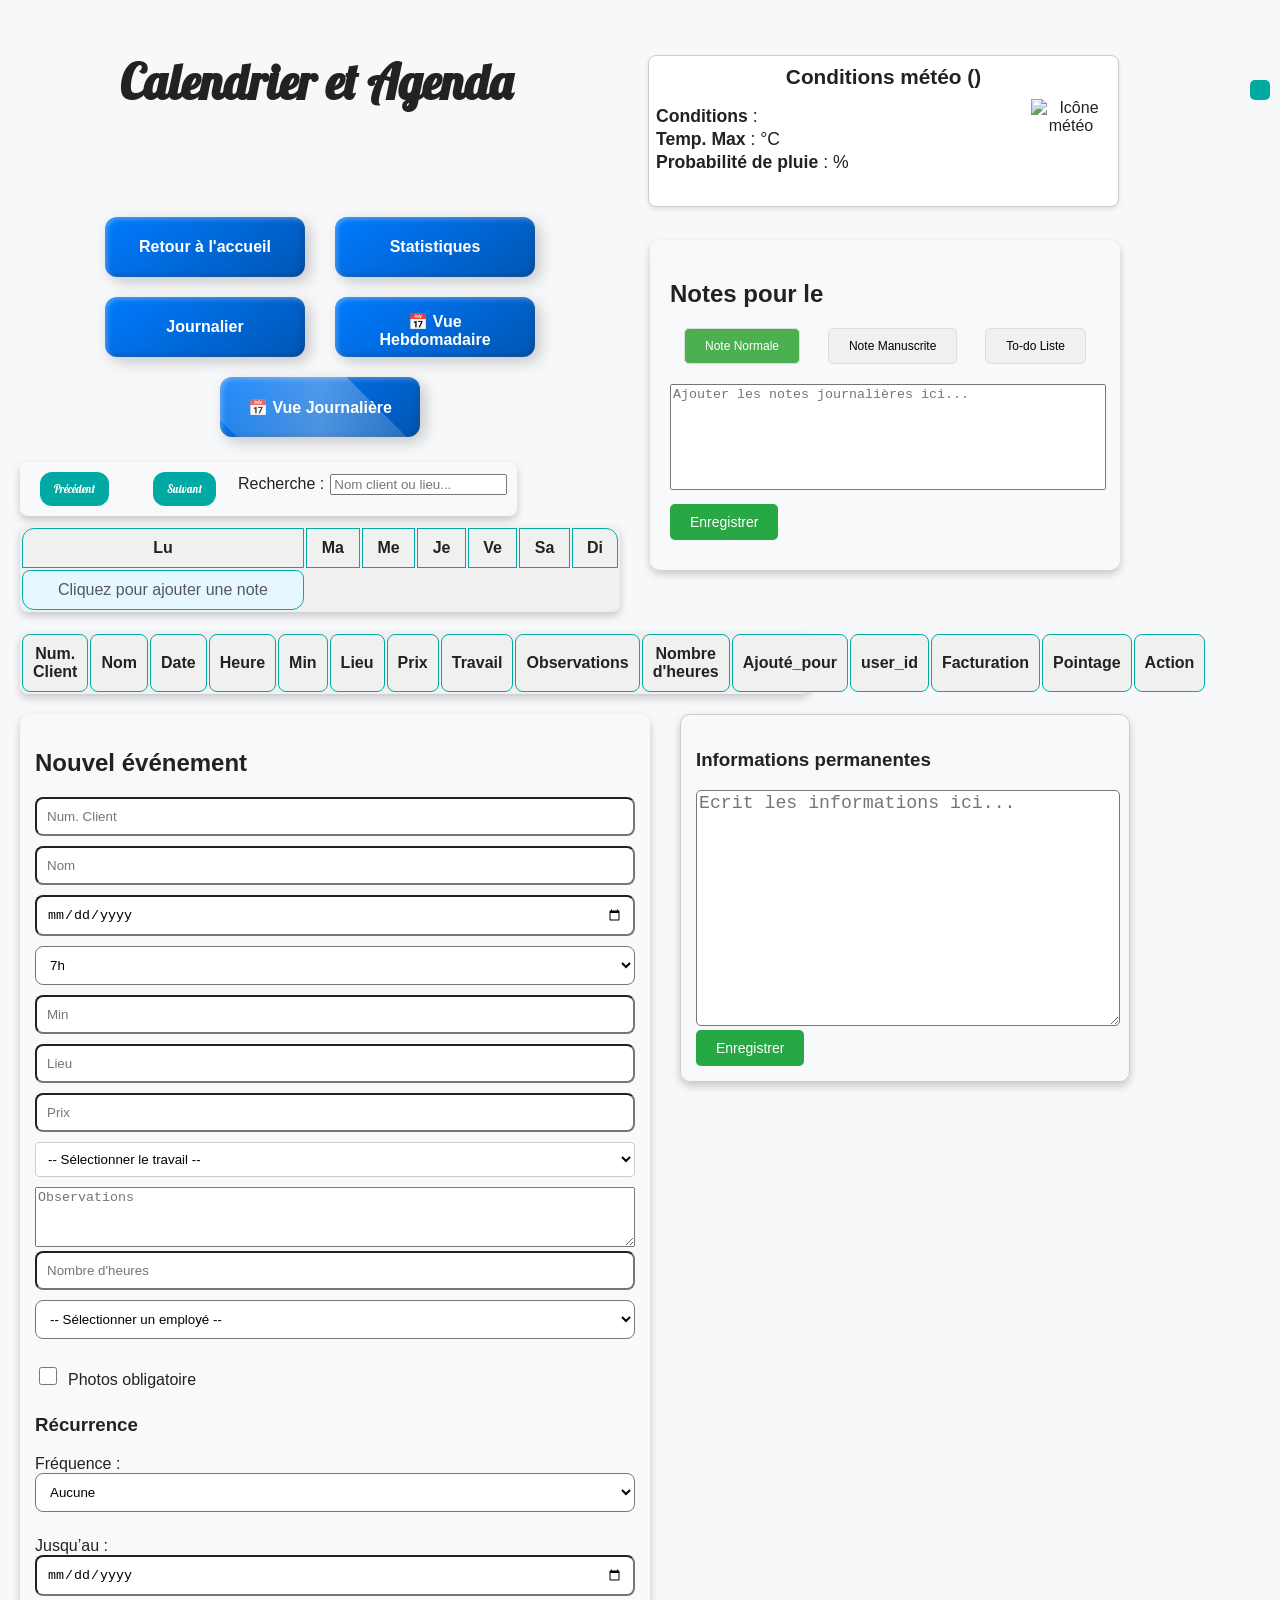
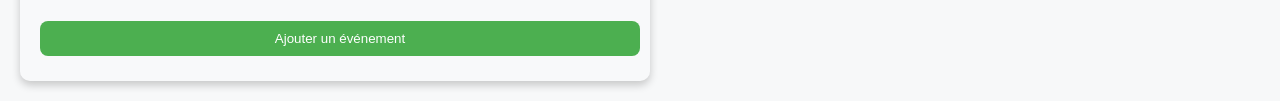
==== commit 4afbb73b: "Amélioration" ====
--- a/calendrier.html
+++ b/calendrier.html
@@ -6318,16 +6318,7 @@
                                 // }
 
                                 // ⚡ Appeler UNIQUEMENT updateEventData
-                                if (applySeries) {
-                                    await updateSeriesWithProgress(
-                                        rendezvousActuel,
-                                        recurrenceId,
-                                        updatedEvent
-                                    );
-                                } else {
-                                    await updateEventData(row, rendezvousActuel, false, recurrenceId, updatedEvent);
-                                }
-
+                                await updateEventData(row, rendezvousActuel, applySeries, recurrenceId, updatedEvent);
                               }
                             }
 
@@ -6471,64 +6462,6 @@
             lightbox.style.display = "none";
           }
         });
-
-
-        async function updateSeriesWithProgress(rendezvousActuel, recurrenceId, updatedEvent) {
-            // 🔹 Récupérer tous les événements de la série
-            const { data: events, error } = await supabase
-                .from("event_quot1_fran")
-                .select("*")
-                .eq("recurrence_id", recurrenceId);
-
-            if (error) {
-                console.error("Erreur récupération série :", error);
-                return;
-            }
-
-            const total = events.length;
-            let done = 0;
-
-            // 🔹 Afficher la barre
-            const overlay = document.getElementById("overlay");
-            const progressBar = document.getElementById("progressBar");
-            const progressText = document.getElementById("progressText");
-
-            if (overlay) {
-                overlay.style.display = "flex";
-                progressBar.style.width = "0%";
-                progressText.textContent = `0/${total} modifications`;
-            }
-
-            await new Promise(r => setTimeout(r, 50));
-
-            // 🔹 Appliquer les modifications une par une
-            for (const ev of events) {
-
-                done++;
-                const percent = (done / total) * 100;
-
-                if (progressBar) progressBar.style.width = `${percent}%`;
-                if (progressText) progressText.textContent = `${done}/${total} modifications`;
-
-                await supabase
-                    .from("event_quot1_fran")
-                    .update(updatedEvent)
-                    .eq("user_id", ev.user_id);
-
-                await new Promise(r => setTimeout(r, 10));
-            }
-
-            // 🔹 Fin
-            if (overlay) {
-                progressText.textContent = `✔️ Série mise à jour (${done}/${total})`;
-                progressBar.style.width = "100%";
-                await new Promise(r => setTimeout(r, 1500));
-                overlay.style.display = "none";
-            }
-
-            console.log("🔥 Série modifiée avec succès.");
-        }
-
 
         async function deleteSeries(recurrenceId) {
             const { error, data } = await supabase
@@ -6805,55 +6738,42 @@
           try {
             const eventsToUpdate = []; // Stocke les requêtes d'UPDATE (Payload + Cible)
 
-            for (const column of colonnesAMettreAJour) {
-                const valeurNouvelle = champsModifies[column];
-                const updatePayload = { [column]: valeurNouvelle };
-                const specificChange = { [column]: valeurNouvelle };
-
-                if (applySeries && recurrenceId) {
-                    // Logique série
-                    const { data: allEvents, error } = isOnline() ? await supabase
-                        .from('event_quot1_fran')
-                        .select('*')
-                        .eq('recurrence_id', recurrenceId) : { data: [], error: null }; // Lit la série en ligne ou rien hors ligne
-
-                    if (error) {
-                        console.error("Erreur récupération série en ligne. Arrêt.", error);
-                        return;
-                    }
-
-                    const currentDate = new Date(rendezvousActuel.Date);
-
-                    for (const evt of allEvents) {
-                        const evtDate = new Date(evt.Date);
-
-                        if (evtDate >= currentDate) {
-                            // Logger la modification
-                            await logModifications(evt.user_id, evt, specificChange);
-
-                            // Ajouter à la liste des requêtes
-                            eventsToUpdate.push({
-                                targetTable: 'event_quot1_fran',
-                                targetId: { user_id: evt.user_id },
-                                payload: updatePayload
-                            });
-                        }
-                    }
-
-                } else {
-                    // Cas simple : mise à jour chirurgicale d'un seul événement
-
-                    // Logger la modification
-                    await logModifications(userId, rendezvousActuel, specificChange);
-
-                    // Ajouter à la liste des requêtes
-                    eventsToUpdate.push({
-                        targetTable: 'event_quot1_fran',
-                        targetId: { user_id: userId },
-                        payload: updatePayload
-                    });
-                }
-            }
+            // ⚡ Préparer la barre d'avancement
+            const overlay = document.getElementById("overlay");
+            const progressBar = document.getElementById("progressBar");
+            const progressText = document.getElementById("progressText");
+
+            const totalUpdates = eventsToUpdate.length;
+            let doneUpdates = 0;
+
+            if (overlay) {
+                overlay.style.display = "flex";
+                progressBar.style.width = "0%";
+                progressText.textContent = `0/${totalUpdates} modifications`;
+            }
+
+            // ⚡ Appliquer les mises à jour une par une
+            for (const evt of eventsToUpdate) {
+                const { targetTable, targetId, payload } = evt;
+
+                await supabase.from(targetTable).update(payload).match(targetId);
+
+                doneUpdates++;
+                if (progressBar) progressBar.style.width = `${(doneUpdates / totalUpdates) * 100}%`;
+                if (progressText) progressText.textContent = `${doneUpdates}/${totalUpdates} modifications`;
+
+                // Petite pause pour rendre la progression visible
+                await new Promise(r => setTimeout(r, 50));
+            }
+
+            // ⚡ Terminer la barre
+            if (overlay) {
+                progressText.textContent = `✔️ Modifications terminées (${doneUpdates}/${totalUpdates})`;
+                progressBar.style.width = "100%";
+                await new Promise(r => setTimeout(r, 500));
+                overlay.style.display = "none";
+            }
+
 
             // --- NOUVEAU: TRAITEMENT DES REQUÊTES EN FILE D'ATTENTE ---
             if (eventsToUpdate.length > 0) {
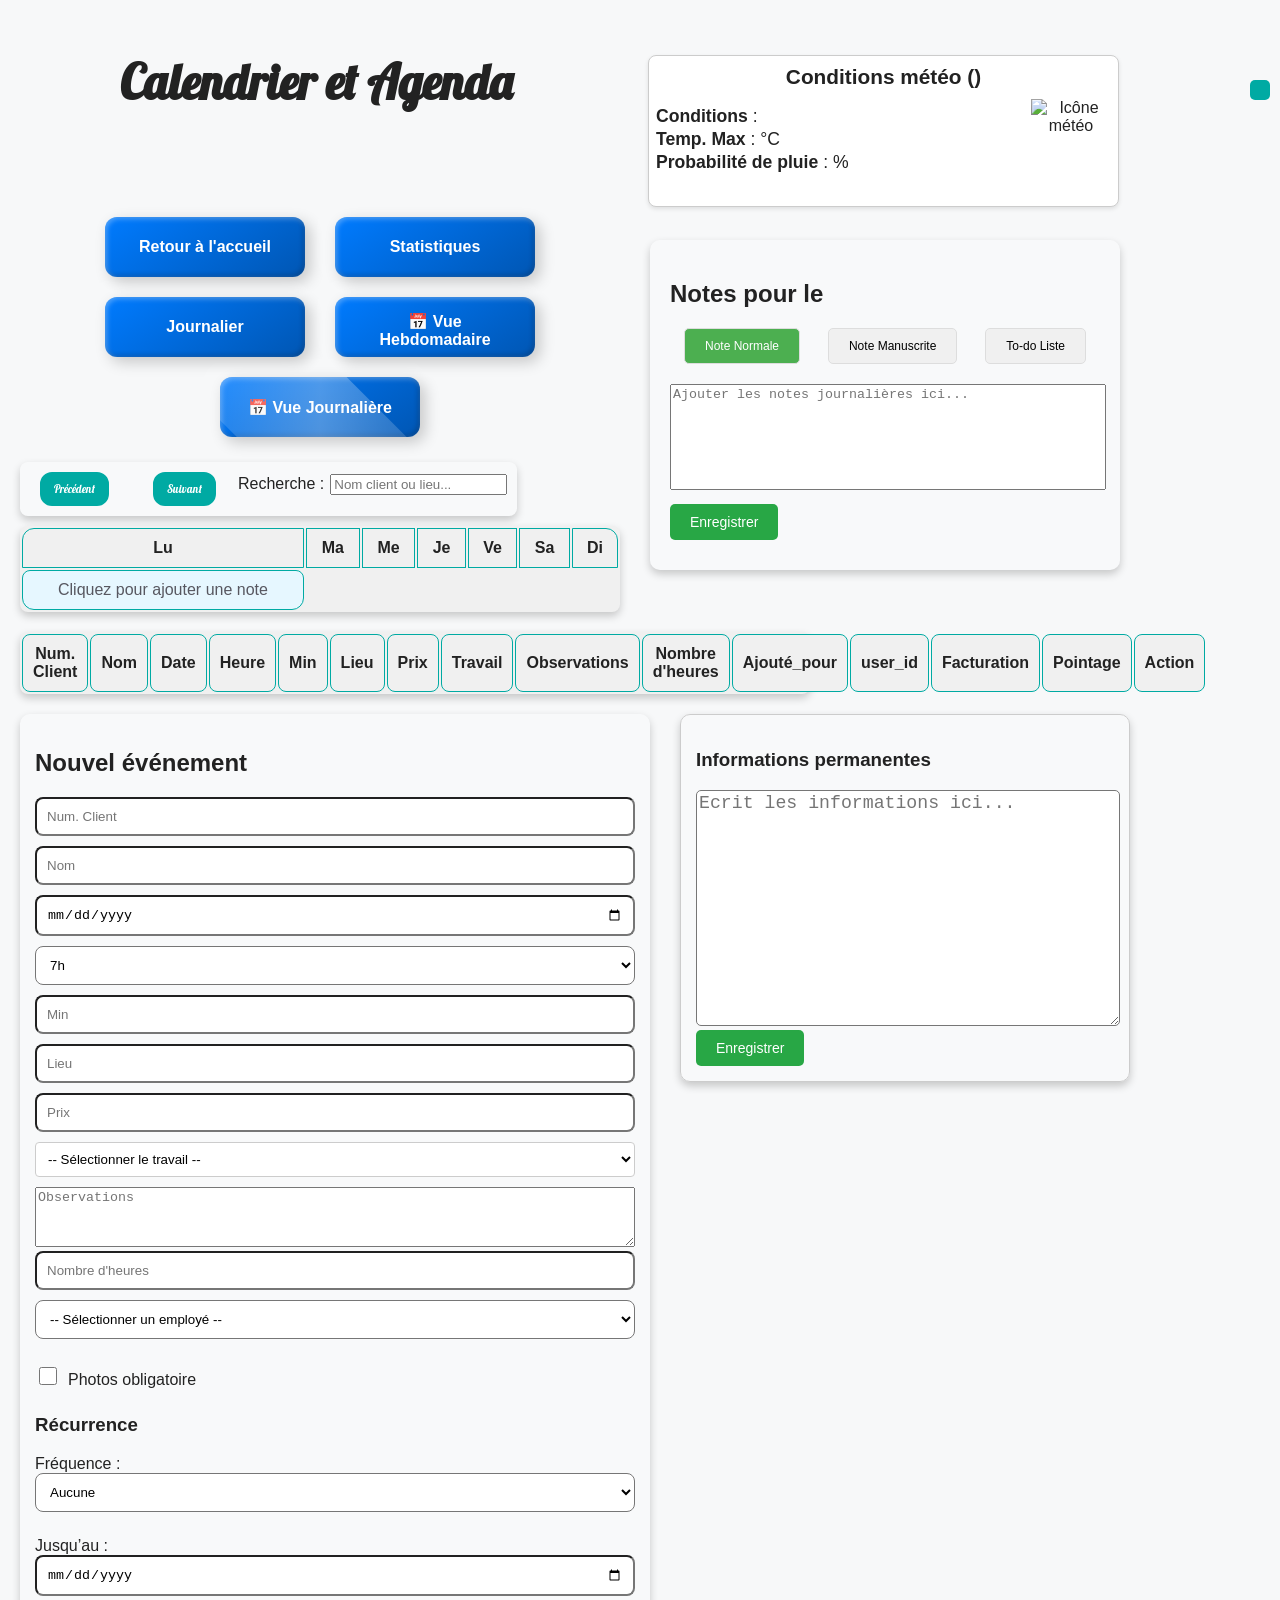
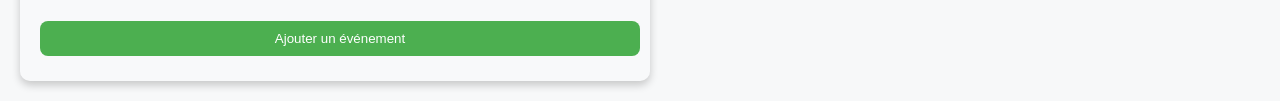
==== commit c6990dab: "Amélioration" ====
--- a/calendrier.html
+++ b/calendrier.html
@@ -6738,42 +6738,55 @@
           try {
             const eventsToUpdate = []; // Stocke les requêtes d'UPDATE (Payload + Cible)
 
-            // ⚡ Préparer la barre d'avancement
-            const overlay = document.getElementById("overlay");
-            const progressBar = document.getElementById("progressBar");
-            const progressText = document.getElementById("progressText");
-
-            const totalUpdates = eventsToUpdate.length;
-            let doneUpdates = 0;
-
-            if (overlay) {
-                overlay.style.display = "flex";
-                progressBar.style.width = "0%";
-                progressText.textContent = `0/${totalUpdates} modifications`;
-            }
-
-            // ⚡ Appliquer les mises à jour une par une
-            for (const evt of eventsToUpdate) {
-                const { targetTable, targetId, payload } = evt;
-
-                await supabase.from(targetTable).update(payload).match(targetId);
-
-                doneUpdates++;
-                if (progressBar) progressBar.style.width = `${(doneUpdates / totalUpdates) * 100}%`;
-                if (progressText) progressText.textContent = `${doneUpdates}/${totalUpdates} modifications`;
-
-                // Petite pause pour rendre la progression visible
-                await new Promise(r => setTimeout(r, 50));
-            }
-
-            // ⚡ Terminer la barre
-            if (overlay) {
-                progressText.textContent = `✔️ Modifications terminées (${doneUpdates}/${totalUpdates})`;
-                progressBar.style.width = "100%";
-                await new Promise(r => setTimeout(r, 500));
-                overlay.style.display = "none";
-            }
-
+            for (const column of colonnesAMettreAJour) {
+                const valeurNouvelle = champsModifies[column];
+                const updatePayload = { [column]: valeurNouvelle };
+                const specificChange = { [column]: valeurNouvelle };
+
+                if (applySeries && recurrenceId) {
+                    // Logique série
+                    const { data: allEvents, error } = isOnline() ? await supabase
+                        .from('event_quot1_fran')
+                        .select('*')
+                        .eq('recurrence_id', recurrenceId) : { data: [], error: null }; // Lit la série en ligne ou rien hors ligne
+
+                    if (error) {
+                        console.error("Erreur récupération série en ligne. Arrêt.", error);
+                        return;
+                    }
+
+                    const currentDate = new Date(rendezvousActuel.Date);
+
+                    for (const evt of allEvents) {
+                        const evtDate = new Date(evt.Date);
+
+                        if (evtDate >= currentDate) {
+                            // Logger la modification
+                            await logModifications(evt.user_id, evt, specificChange);
+
+                            // Ajouter à la liste des requêtes
+                            eventsToUpdate.push({
+                                targetTable: 'event_quot1_fran',
+                                targetId: { user_id: evt.user_id },
+                                payload: updatePayload
+                            });
+                        }
+                    }
+
+                } else {
+                    // Cas simple : mise à jour chirurgicale d'un seul événement
+
+                    // Logger la modification
+                    await logModifications(userId, rendezvousActuel, specificChange);
+
+                    // Ajouter à la liste des requêtes
+                    eventsToUpdate.push({
+                        targetTable: 'event_quot1_fran',
+                        targetId: { user_id: userId },
+                        payload: updatePayload
+                    });
+                }
+            }
 
             // --- NOUVEAU: TRAITEMENT DES REQUÊTES EN FILE D'ATTENTE ---
             if (eventsToUpdate.length > 0) {
